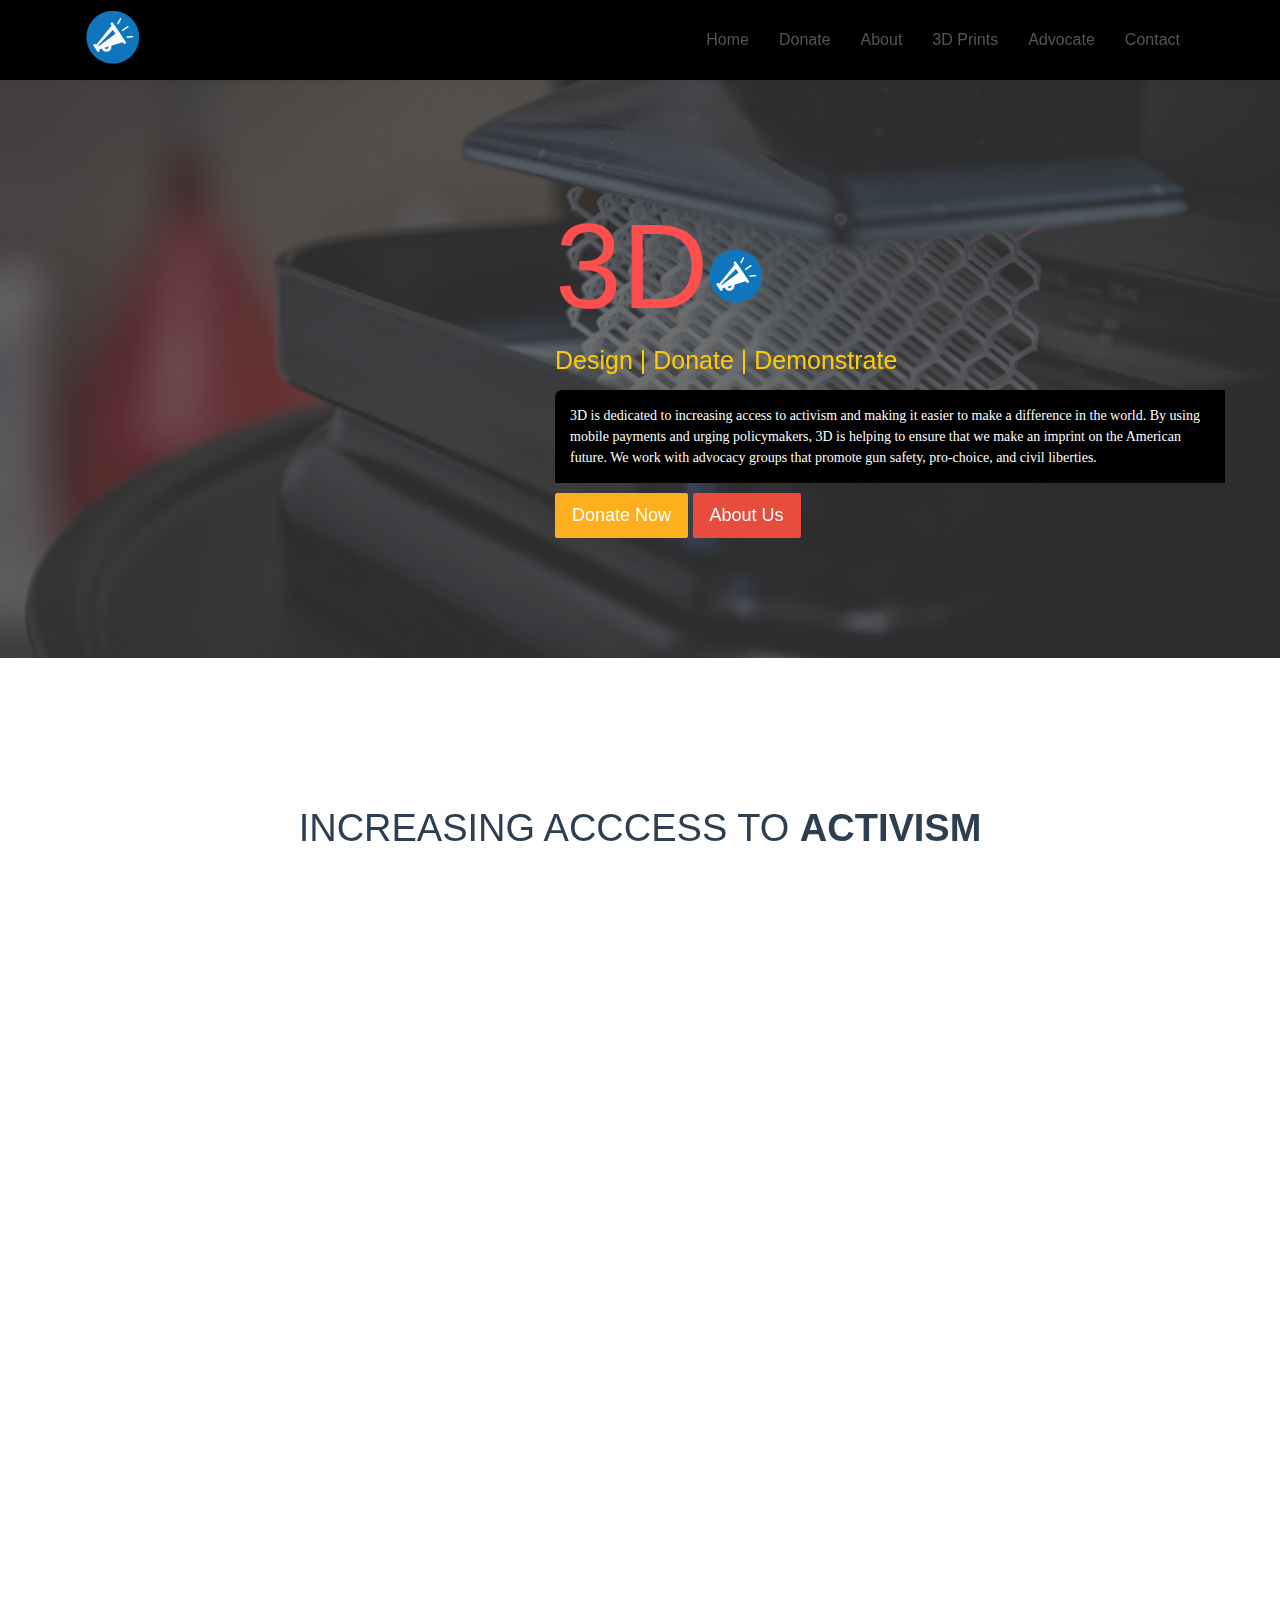
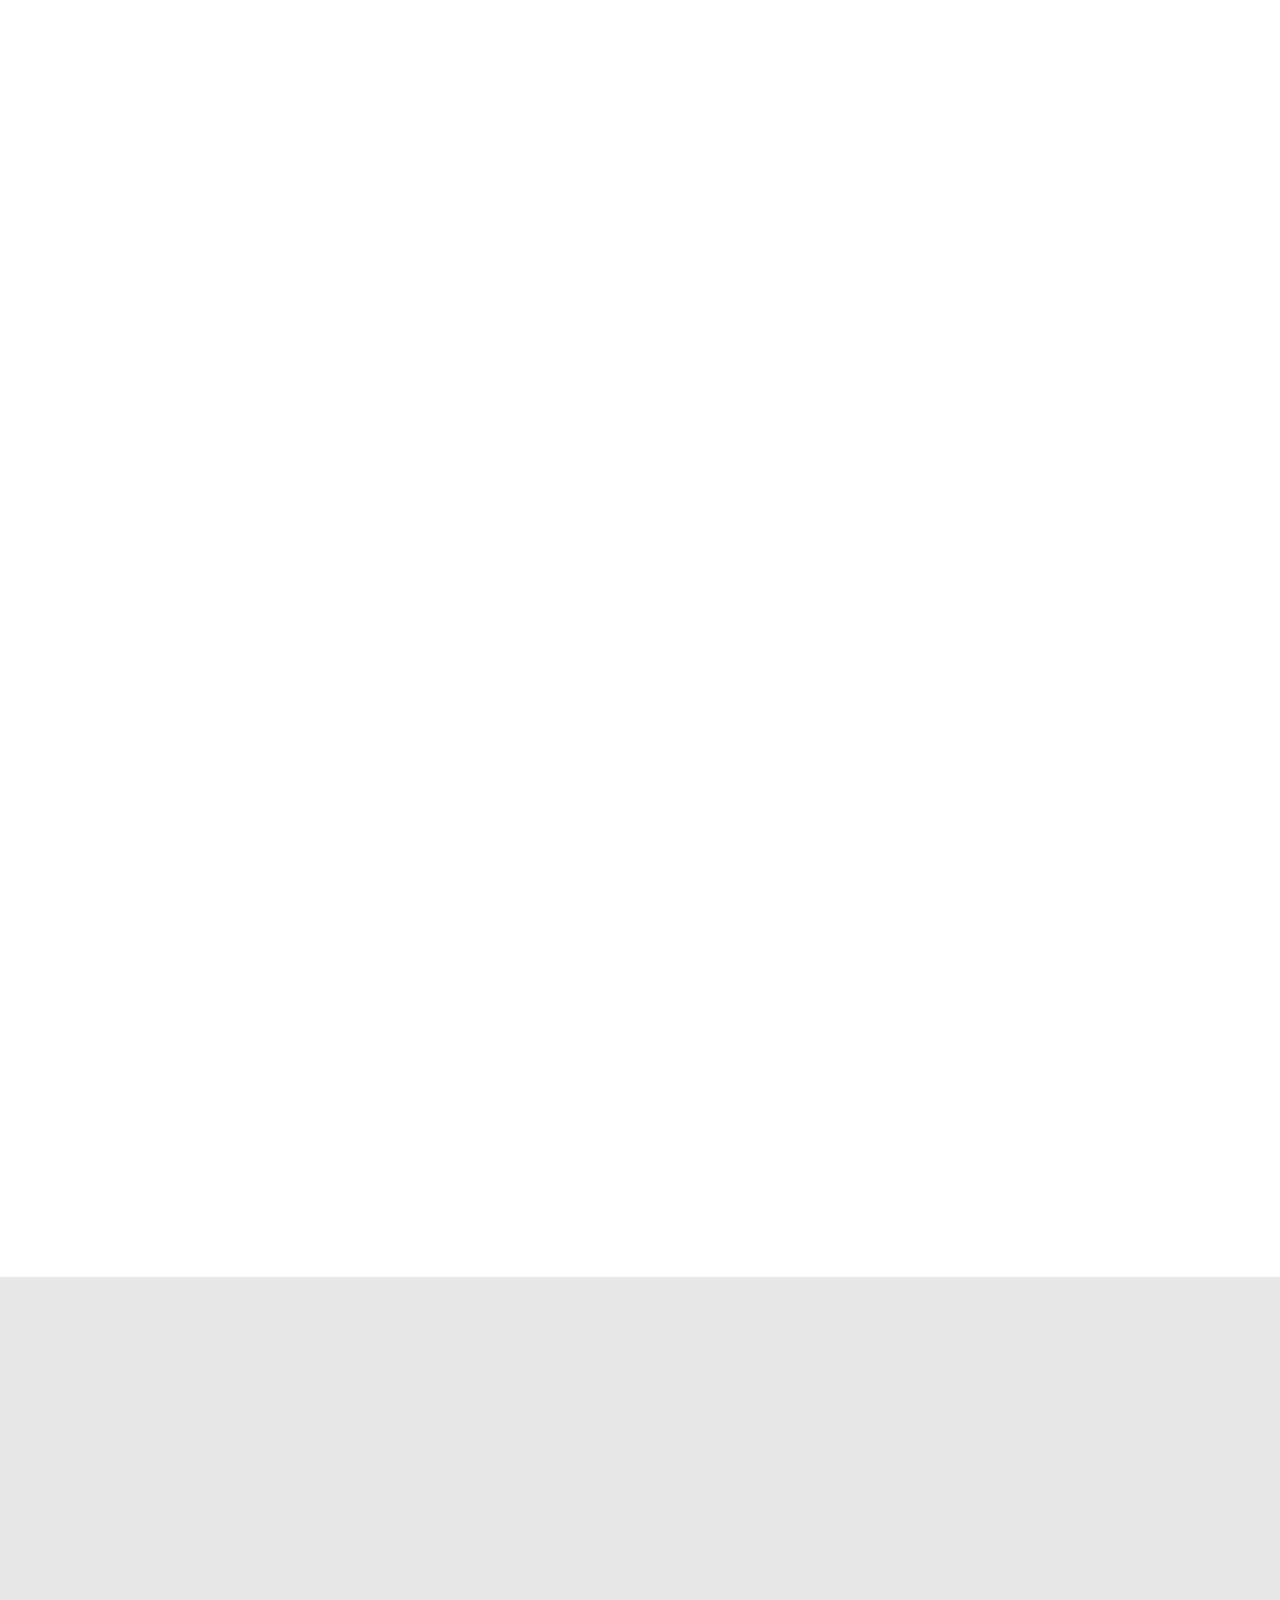
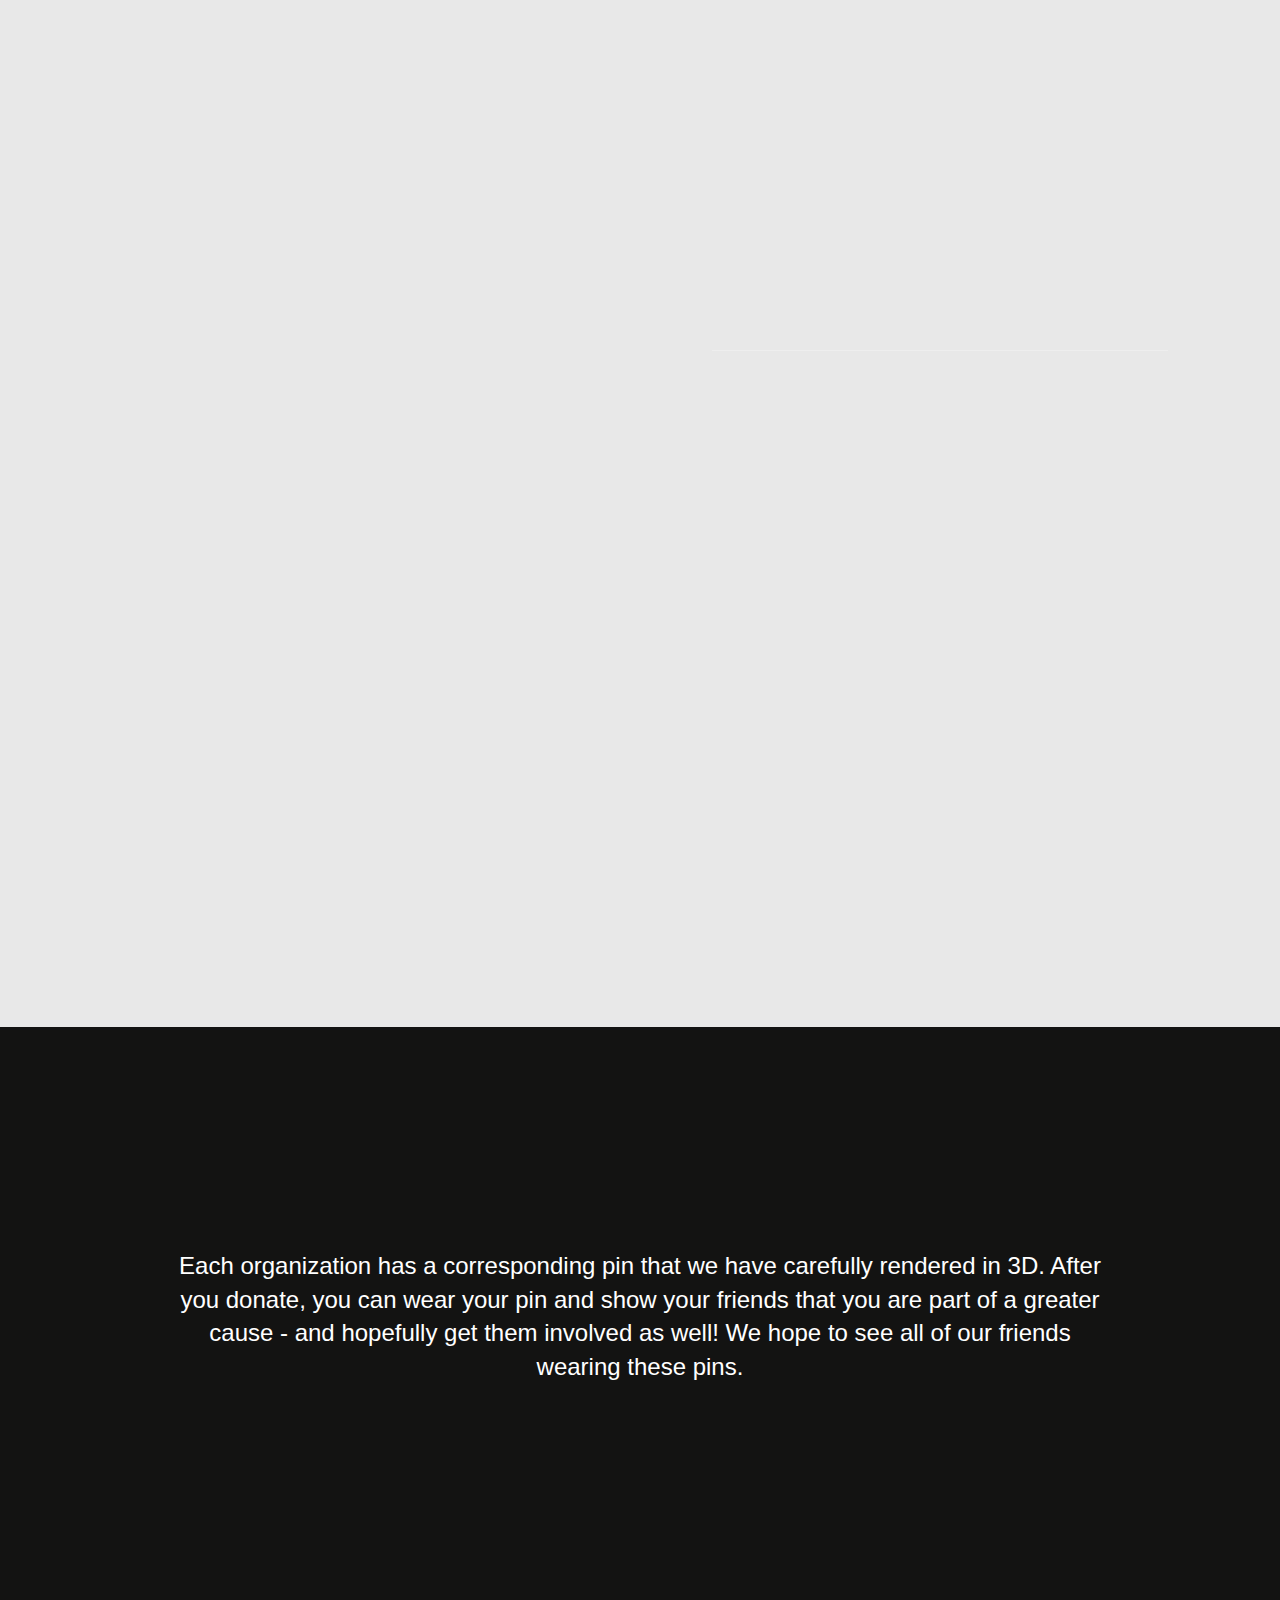
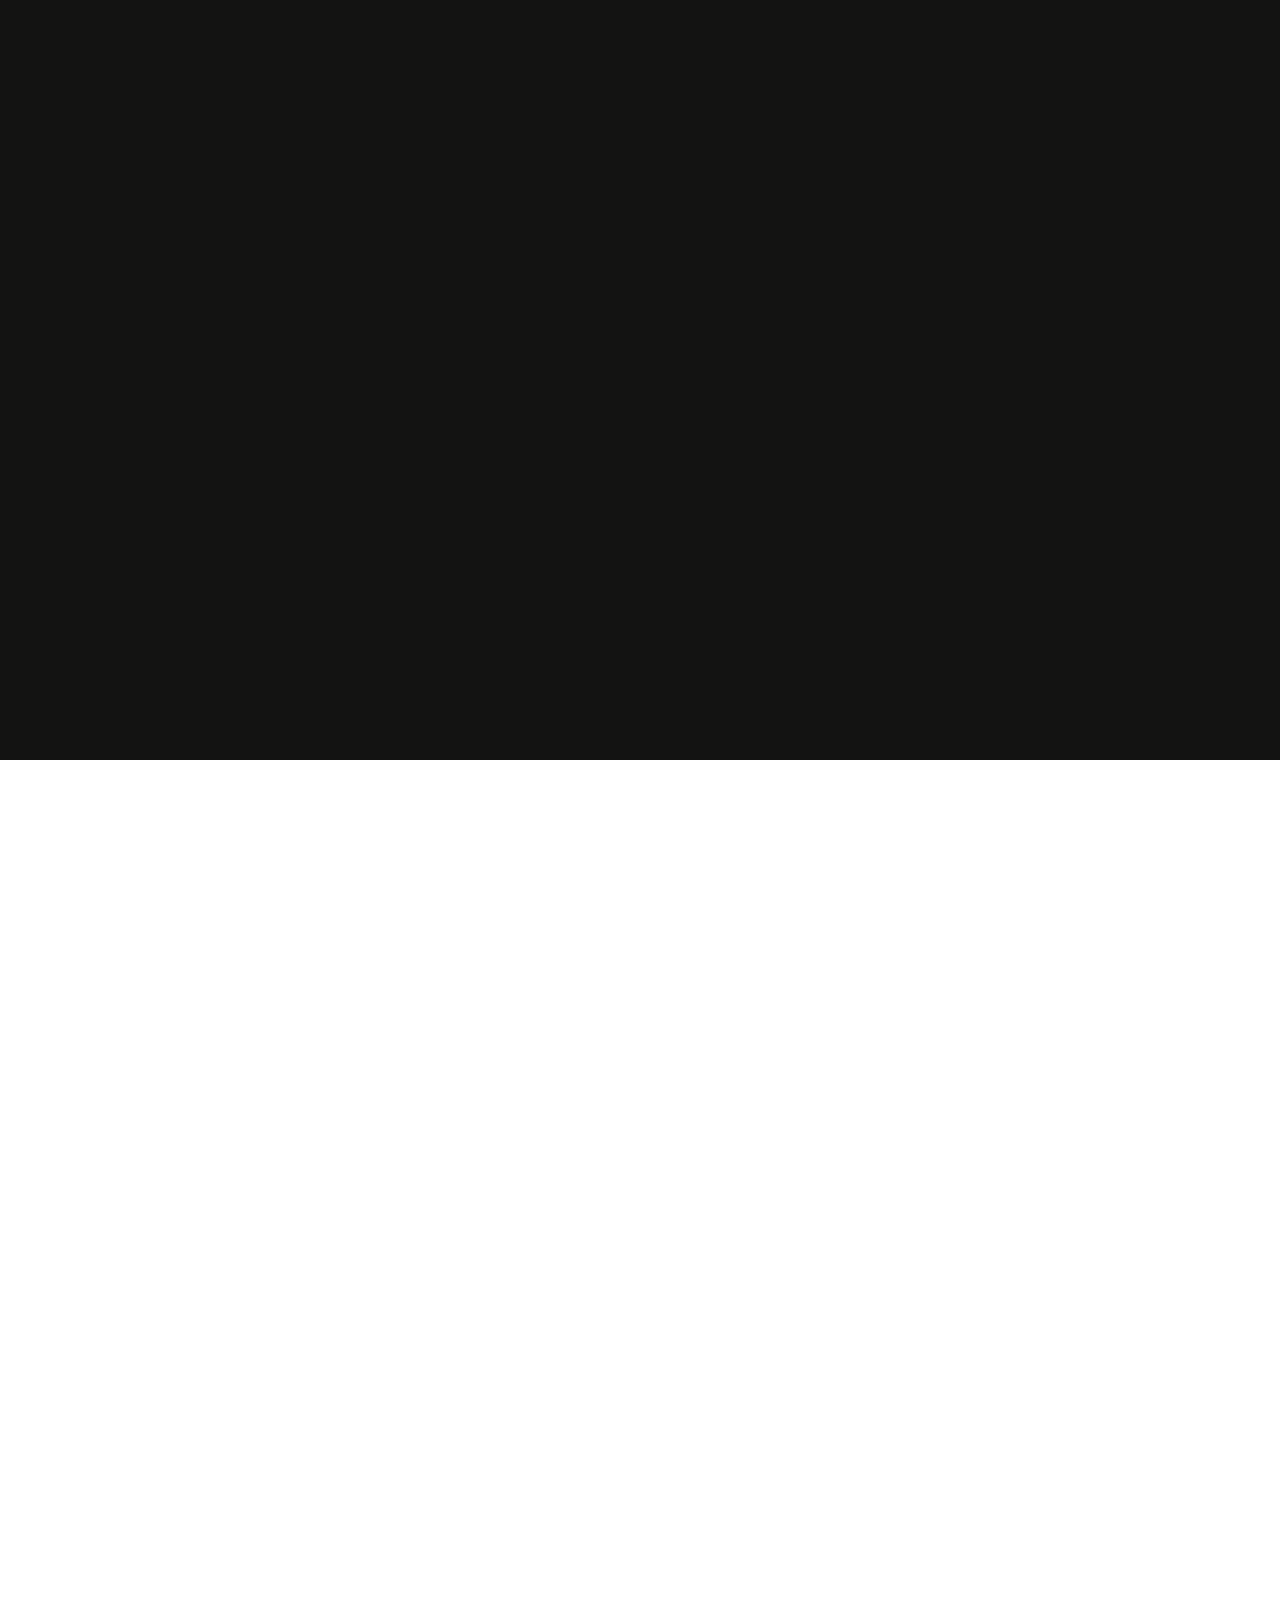
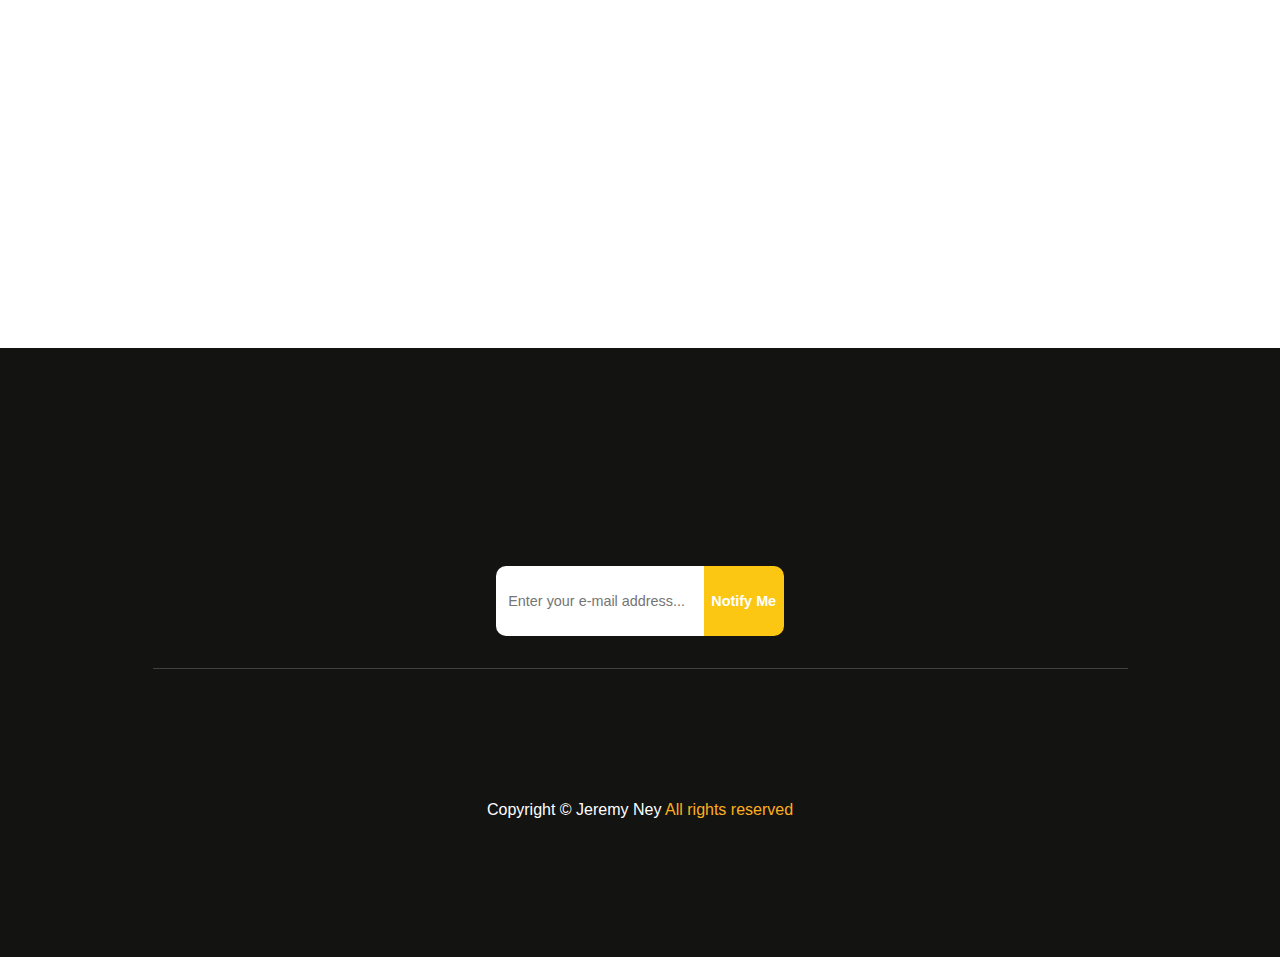
==== index.html @ 0c784982 "changed all p to h4" ====
<!DOCTYPE html>

<html>
    <head>
        <title>3D</title>
        <meta charset="UTF-8">
        <meta name="viewport" content="width=device-width, initial-scale=1.0, maximum-scale=1">
         <!-- CSS Files comes here -->
        <link rel="stylesheet" href="css/bootstrap.css" media="screen">
         <link href="css/font-awesome.min.css" rel="stylesheet">
         <link href="css/owl.carousel.css" rel="stylesheet" media="screen">
         
    <link href="css/owl.theme.css" rel="stylesheet" media="screen">
    <link href="css/prettyPhoto.css" rel="stylesheet">
        <link rel="stylesheet" href="css/style.css" media="screen">
                


         
    </head>
    <body class="blue">
        <div class="preloader">            
        </div>
        <!--Background -->
	<!-- image is set in the CSS as a background image -->
	<div class="backgroundcover" width="100%"></div>
	<!-- End  Background -->
	
	<!-- Start Header -->
	<header class="header" id="home" class="navbar navbar-inverse navbar-fixed-top" role="banner">
	  <div class="container">
	    <div class="navbar-header">
	      <button class="navbar-toggle" type="button" data-toggle="collapse" data-target=".bs-navbar-collapse">
	        <span class="sr-only">Toggle navigation</span>
	        <span class="icon-bar"></span>
	        <span class="icon-bar"></span>
	        <span class="icon-bar"></span>
	      </button>
	      <!-- Your Logo -->
              <a href="#main" class="navbar-brand"><img src="image/logo1.png" alt="SAVO"/></a>
	    </div>
	    <!-- Start Navigation -->
	    <nav class="collapse navbar-collapse bs-navbar-collapse navbar-right" role="navigation">
	      <ul class="nav navbar-nav menu">
	        <li>
	          <a href="#main">Home</a>
	        </li>
	        <li>
	          <a href="#features">Donate</a>
	        </li>
	        <li>
	          <a href="#product">About</a>
	        </li>
	        <li>
	          <a href="#gallery">3D Prints</a>
	        </li>
	        <li>
	          <a href="#impFeature">Advocate</a>
	        </li>
	        
	<!----------------------------------slider------------------------------------------
	        <li>
	          <a href="#slider">Slider</a>
	        </li>
	   !----------------------------------slider------------------------------------------>
	        <li>
	          <a href="#footer">Contact</a>
	        </li>
	      </ul>
	      <ul class="nav navbar-nav navbar-right header-button">
	      </ul>
	    </nav>
	  </div>
	</header>
	<!-- End Header -->
	
	<!-- Start main Section	-->
	<section id="main"  class="section main">
		<div class="container">
			<div class="row">
				<div class="col-md-5"></div>
				<div class="col-md-7">
					<div class="lp-element">
						<h1 data-scroll-reveal="wait 0.25s, then enter top and move 40px over 1s">3D<img src="image/logo1.png"></h1>
						<h2 data-scroll-reveal="wait 0.25s, then enter top and move 40px over 1s">Design | Donate | Demonstrate</h2>
                                                <div class="blackdiv"  data-scroll-reveal="wait 0.35s, then enter left and move 40px over 1s"><p class="mainp">3D is dedicated to increasing access to activism and making it easier to make a difference in the world. By using mobile payments and urging policymakers, 3D is helping to ensure that we make an imprint on the American future. We work with advocacy groups that promote gun safety, pro-choice, and civil liberties.</p></div>
						<p  data-scroll-reveal="wait 0.35s, then enter left and move 40px over 1s"><a href="#features"class="btn btn-primary btn-lg" role="button" data-scroll-reveal="wait 0.25s, then enter top and move 40px over 1s">Donate Now</a> <a href="#product" class="btn btn-danger btn-lg" role="button" data-scroll-reveal="wait 0.25s, then enter left and move 40px over 1s">About Us</a></p>
					</div>
				</div>
			</div>
		</div>
	</section>
	<!--End Main -->
	
       <!-- Start Features-->
	<section id="features" class="section features">
		<div class="container">
			<div class="row">
				<div class="col-md-12 text-center">
					<!-- Title -->
					<div class="padd30">
						<h1 data-scroll-reveal="wait 0.25s, then enter top and move 40px over 1s">Increasing Acccess to <strong>Activism</strong></h1>
						
						<h4 class="lead" data-scroll-reveal="wait 0.35s, then enter left and move 40px over 1s"> Making a difference has never been easier - simply text your donation to @3D-prints in the <a href="https://itunes.apple.com/us/app/venmo/id351727428?mt=8">Venmo App</a>.<Br></br><br>In turn, you will receive a 3D printed pin and we send a hand-written letter to Congress for every 10th donation. All proceeds from the sale of our 3D printed pins go to support organizations aimed at safeguarding individual liberties in the U.S.</br><br> <font size="2" >Make sure to include the organization you are supporting and your mailing address in the comment section of your payment so we can send you the 3D print.</font></br></h4>	

					</div>
				</div>
				<div class="lead">
					<div class="block-icon text-center">
                                            <span><i class="fa fa-venus" data-scroll-reveal="wait 0.25s, then enter left and move 40px over 1s"></i></span>
						<h3 data-scroll-reveal="wait 0.25s, then enter left and move 40px over 1s"><a href="https://www.emilyslist.org/">Emily's List</a></h3>
						<p data-scroll-reveal="wait 0.25s, then enter left and move 40px over 1s"><a href="https://www.emilyslist.org/">Emily's List</a> ignites change by getting pro-choice Democratic women elected to office. Donate to receive the <strong>Rose Pin.</strong></p>

                       <!--added picture -->
<div>
                                            <a href="image/2.png" title="$30">
				<img src="image/2.png" class="picture" data-scroll-reveal="wait 0.25s, then enter left and move 40px over 1s"/>
					</a>
					<br></br>
</div>
					<!--new added picture area above -->

						<a href="https://venmo.com/?txn=pay&audience=friends"<button type="button" class="btn btn-primary btn-md btn-rocket btn-rocket-default" data-scroll-reveal="wait 0.25s, then enter left and move 40px over 1s">Donate $30</button></a>
					</div>
				</div>
				<div class="lead">
					<div class="block-icon text-center">
						<span><i class="fa fa-crosshairs" data-scroll-reveal="wait 0.25s, then enter left and move 40px over 1s"></i></span>
						<h3 data-scroll-reveal="wait 0.25s, then enter left and move 40px over 1s">EveryTown for Gun Safety</h3>
						<p data-scroll-reveal="wait 0.25s, then enter left and move 40px over 1s"><a href="http://everytown.org/">Everytown</a> is a movement of Americans working together to end gun violence and build safer communities. Donate to receive the <strong>Diamond Pin.</strong></p>

                       <!--added picture -->
<div>
                                            <a href="image/3.png" title="$30">
				<img src="image/3.png" class="picture" data-scroll-reveal="wait 0.25s, then enter left and move 40px over 1s"/>
					</a>
					<br></br>
</div>
					<!--new added picture area above -->

						<a href="https://venmo.com/?txn=pay&audience=friends"<button type="button" class="btn btn-primary btn-md btn-rocket btn-rocket-default" data-scroll-reveal="wait 0.25s, then enter left and move 40px over 1s">Donate $30</button></a>
					</div>
				</div>

				<div class="lead">
					<div class="block-icon text-center">
						<span><i class="fa fa-gavel" data-scroll-reveal="wait 0.25s, then enter left and move 40px over 1s"></i></span>
						<h3 data-scroll-reveal="wait 0.25s, then enter left and move 40px over 1s">American Civil Liberties Union</h3>
						<p data-scroll-reveal="wait 0.25s, then enter left and move 40px over 1s"><a href="https://www.aclu.org/">The ACLU</a> defends and preserves the individual rights and liberties guaranteed to every person in this country by the Constitution and laws of the United States. Donate to receive the <strong>Owl Pin.</strong></p>

						                       <!--added picture -->
<div>
                                            <a href="image/4.png" title="$30">
				<img src="image/4.png" class="picture" data-scroll-reveal="wait 0.25s, then enter left and move 40px over 1s"/>
					</a>
					<br></br>
</div>
					<!--new added picture area above -->


						<a href="https://venmo.com/?txn=pay&audience=friends"<button type="button" class="btn btn-primary btn-md btn-rocket btn-rocket-default" data-scroll-reveal="wait 0.25s, then enter left and move 40px over 1s">Donate $30</button></a>
					</div>
				</div>
			</div>
		</div>
	</section>
	
	<!--End Features -->
        
        
        <!-- Start Product Block -->
	<section id="product" class="section product">
		<div class="container">
			<div class="row">
				<div class="col-md-12 sol-sm-12">
					<div class="text-center">
						<h1 data-scroll-reveal="wait 0.25s, then enter right and move 40px over 1s">Don't Agonize - <strong>Organize!</strong></h1>
						<h2 class="lead" data-scroll-reveal="wait 0.25s, then enter right and move 40px over 1s">3D gets its inspiration from LiveStrong bracelets, from the social network nature of Venmo, and from activists around the country.</h2>
					</div>
				</div>
                            <div class="gap"></div>
				<div class="col-md-6 col-sm-12"><img class="img-responsive" src="image/htc.png" alt="" data-scroll-reveal="wait 0.25s, then enter right and move 40px over 1s"/></div>
				<div class="col-md-6 col-sm-12">
					<div class="lead"> 
						<h2 data-scroll-reveal="wait 0.25s, then enter right and move 40px over 1s">How it works</h2>
						<p data-scroll-reveal="wait 0.25s, then enter right and move 40px over 1s"> <strong>DESIGN</strong> Using a Monoprice Select 3D Printer, we custom build all of the pins for our advocates to wear. The images that we develop are all reclaimed prints from some of the most popular buttons worn in America in the 1960s.</p>
						<hr />
						<p data-scroll-reveal="wait 0.25s, then enter right and move 40px over 1s"><strong>DONATE</strong> We have created a unique Venmo account that makes donating easier than ever before. Simply text $30 to @3D-prints and indicate your address and the organization of your choice. We will then proceed to build your pin and mail it to your house. </p>
						<p data-scroll-reveal="wait 0.25s, then enter right and move 40px over 1s"><strong>DEMONSTRATE</strong> We hope that our friends will wear the pins that we ship them in order to increase awareness about our causes and to attract others to join the fight. In addition, after every 10 donations, we send a hand-written letter to the NY Congress Representative.</p>
						<a href="https://venmo.com/"<button class="btn btn-md btn-primary" data-scroll-reveal="wait 0.25s, then enter right and move 40px over 1s">Get Venmo</button></a>
						<a href="https://en.wikipedia.org/wiki/3D_printing"<button class="btn btn-md btn-default" data-scroll-reveal="wait 0.25s, then enter right and move 40px over 1s">3D Printing</button></a>
					</div>
				</div>
			</div>
		</div>
	</section>
	
	<!--End Image Blcok -->
        <!-- Start Gallery Block
	================================================== -->
	<section id="gallery" class="section gallery">
		<div class="container">
			<div class="row">
				<div class="col-md-12 sol-sm-12">
					<div class="text-center">
						<h1 data-scroll-reveal="wait 0.25s, then enter left and move 40px over 1s"><strong>Our Work</strong></h1>
                                                <p class="lead">Each organization has a corresponding pin that we have carefully rendered in 3D. After you donate, you can wear your pin and show your friends that you are part of a greater cause - and hopefully get them involved as well! We hope to see all of our friends wearing these pins.</p>
				</div>
                            <div class="gap"></div>
				<div class="col-md-3 col-sm-4 col-xs-6">
					<a href="image/1.png" title="Monoprice 3D Printer" data-scroll-reveal="wait 0.25s, then enter left and move 40px over 1s">
						<img src="image/1.png" alt="Turtle" class="img-rounded image-responsive"/>
					</a>
				</div>
				<div class="col-md-3 col-sm-4 col-xs-6">
					<a href="image/2.png" title="Owl Rendering">
						<img src="image/2.png" alt="Turtle" class="img-rounded image-responsive" data-scroll-reveal="wait 0.25s, then enter left and move 40px over 1s"/>
					</a>
				</div>
				<div class="col-md-3 col-sm-4 col-xs-6">
					<a href="image/3.png" title="Dove Rendering">
						<img src="image/3.png" alt="Turtle" class="img-rounded image-responsive" data-scroll-reveal="wait 0.25s, then enter left and move 40px over 1s" />
					</a>
				</div>
				<div class="col-md-3 col-sm-4 col-xs-6">
					<a href="image/4.png" title="Guitar Rendering">
						<img src="image/4.png" alt="Turtle" class="img-rounded image-responsive" data-scroll-reveal="wait 0.25s, then enter left and move 40px over 1s">
					</a>
				</div>
				<div class="col-md-3 col-sm-4 col-xs-6">
					<a href="image/5.png" title="Venmo">
						<img src="image/5.png" alt="Turtle" class="img-rounded image-responsive" data-scroll-reveal="wait 0.25s, then enter left and move 40px over 1s"/>
					</a>
				</div>
				<div class="col-md-3 col-sm-4 col-xs-6">
					<a href="image/6.png" title="ACLU">
						<img src="image/6.png" alt="Turtle" class="img-rounded image-responsive" data-scroll-reveal="wait 0.25s, then enter left and move 40px over 1s"/>
					</a>
				</div>
				<div class="col-md-3 col-sm-4 col-xs-6">
					<a href="image/7.png" title="Emily's List">
						<img src="image/7.png" alt="Turtle" class="img-rounded image-responsive" data-scroll-reveal="wait 0.25s, then enter left and move 40px over 1s"/>
					</a>
				</div>
				<div class="col-md-3 col-sm-4 col-xs-6">
					<a href="image/8.png" title="EveryTown">
						<img src="image/8.png" alt="Turtle" class="img-rounded image-responsive" data-scroll-reveal="wait 0.25s, then enter left and move 40px over 1s"/>
					</a>
				</div>
				
			</div>
		</div>
	</section>
	
	<!--End Gallery Blcok -->
        
        <!-- Start Text Block
	================================================== -->
	<section id="impFeature" class="impFeature section">
		<div class="container">
			<div class="row">
				<div class="col-md-12 sol-sm-12">
					<div class="text-center">
						<h1 data-scroll-reveal="wait 0.25s, then enter left and move 40px over 1s">Rally your Congress Person</h1>
						<h2 class="lead" data-scroll-reveal="wait 0.25s, then enter top and move 40px over 1s">For every 10 pins that we ship, 3D sends a hand-written letter to New York members of Congress.</h2>
					</div>
				</div>
                            <div class="gap"></div>
				<div class="col-md-12 col-sm-12">
					<img  src="image/all-iphone-screens.jpg" width="100%" alt="" data-scroll-reveal="wait 0.25s, then enter down and move 40px over 1s"/>
				</div>	
				
			</div>
		</div>
	</section>
	
	<!--End ImpFeature -->
	
	
	<!----------------------------------slider------------------------------------------
<section class="slider" id="slider">
        <div class="container">
           
            
            <div class="row" id="gallery_carousel">
                <div class="col-sm-12 col-md-12 col-lg-12" >
                    <div id="owl-gallery" class="owl-carousel">
                        <div class="item"><a href="image/gallery1.jpg" data-lightbox-gallery="gallery1" data-lightbox-hidpi="image/gallery1@2x.jpg"><img src="image/gallery1.jpg" class="img-responsive img-rounded" alt="img"></a></div>
                        <div class="item"><a href="image/gallery2.jpg" data-lightbox-gallery="gallery1" data-lightbox-hidpi="image/gallery2@2x.jpg"><img src="image/gallery2.jpg" class="img-responsive img-rounded" alt="img"></a></div>
                        <div class="item"><a href="image/gallery3.jpg" data-lightbox-gallery="gallery1" data-lightbox-hidpi="image/gallery3@2x.jpg"><img src="image/gallery3.jpg" class="img-responsive img-rounded" alt="img"></a></div>
                        <div class="item"><a href="image/gallery4.jpg" data-lightbox-gallery="gallery1" data-lightbox-hidpi="image/gallery4@2x.jpg"><img src="image/gallery4.jpg" class="img-responsive img-rounded" alt="img"></a></div>
                        <div class="item"><a href="image/gallery5.jpg" data-lightbox-gallery="gallery1" data-lightbox-hidpi="image/gallery5@2x.jpg"><img src="image/gallery5.jpg" class="img-responsive img-rounded" alt="img"></a></div>
                        <div class="item"><a href="image/gallery6.jpg" data-lightbox-gallery="gallery1" data-lightbox-hidpi="image/gallery6@2x.jpg"><img src="image/gallery6.jpg" class="img-responsive img-rounded" alt="img"></a></div>
                        <div class="item"><a href="image/gallery7.jpg" data-lightbox-gallery="gallery1" data-lightbox-hidpi="image/gallery7@2x.jpg"><img src="image/gallery7.jpg" class="img-responsive img-rounded" alt="img"></a></div>
                        <div class="item"><a href="image/gallery8.jpg" data-lightbox-gallery="gallery1" data-lightbox-hidpi="images/gallery8@2x.jpg"><img src="image/gallery8.jpg" class="img-responsive img-rounded" alt="img"></a></div>
                        <div class="item"><a href="image/gallery9.jpg" data-lightbox-gallery="gallery1" data-lightbox-hidpi="image/gallery9@2x.jpg"><img src="image/gallery9.jpg" class="img-responsive img-rounded" alt="img"></a></div>
                        <div class="item"><a href="image/gallery10.jpg" data-lightbox-gallery="gallery1" data-lightbox-hidpi="image/gallery10@2x.jpg"><img src="image/gallery10.jpg" class="img-responsive img-rounded" alt="img"></a></div>
                    </div>
                </div>
            </div>
            
        </div>
    </section>

ADD CARROT BACK TO SLIDER ABOVE AND DELETE SLIDER BELOW TO ADD SLIDER BACK INTO DOCUMENT

------------------------------------slider------------------------------------------>





        <section class="footer" id="footer">
        <div class="container">
            <div class="row" id="newsletter">
                <div class="col-sm-6 col-sm-offset-3 col-md-6 col-md-offset-3 col-lg-6 col-lg-offset-3" >
                    
                    <h2 data-scroll-reveal="wait 0.45s, then enter left and move 80px over 1s">Subscribe to Updates</h2>
                    <p data-scroll-reveal="wait 0.45s, then enter right and move 80px over 1s">Learn more about our work and our mission!
                    </p>
                    
                    <div id="newsletter_form">
                        <form action="notify.php" method="post" class="subscribe-form" id="subscribe-form">
                            <input type="email" name="email" class="subscribe-input" placeholder="Enter your e-mail address..."  required>
                                <button type="submit" class="subscribe-submit orange">Notify Me</button>
                        </form>
                    </div>
                    <div id="preview"></div>
                    
                </div>
            </div>
           
           <div class="row">
               <div class="col-sm-10 col-sm-offset-1 col-md-10 col-md-offset-1 col-lg-10 col-lg-offset-1" id="share">
                   
                   <div id="social_icons">
                       <ul>
                          <li><a href="https://www.facebook.com/jeremy.ney" data-scroll-reveal="wait 0.45s, then enter left and move 80px over 1s"><i class="fa fa-facebook"></i></a></li>
			 <li><a href="https://twitter.com/jeremyney" data-scroll-reveal="wait 0.45s, then enter right and move 80px over 1s"><i class="fa fa-twitter"></i></a></li>
			 <li><a href="https://www.linkedin.com/in/jeremy-ney-0b46762b?trk=hp-identity-photo" data-scroll-reveal="wait 0.45s, then enter bottom and move 80px over 1s"><i class="fa fa-linkedin"></i></a></li>
			 <li><a href="https://www.youtube.com/channel/UCvJ0kP2LwtwEz37bJ2JV4Mg" data-scroll-reveal="wait 0.45s, then enter top and move 80px over 1s"><i class="fa fa-youtube"></i></a></li>
                       </ul>
                   </div>
                   
                   <p>Copyright &copy; Jeremy Ney <a href="mailto:jeremybney@gmail.com">All rights reserved</a></p>
     
               </div>
           </div>
           
        </div>
    </section>
         <!----------------------------------/Footer----------------------------------->
        
        
        
        
    <script src="library/jquery-2.0.3.min.js"></script>
    <script src="library/jquery.easing.min.js"></script>
    <script src="library/owl.carousel.min.js"></script>
     <script src="library/scrollreveal.js"></script>
     <script src="library/jquery.prettyPhoto.js"></script>
      <script src="library/jquery.scrollto.min.js"></script>
     <script src="library/waypoints.min.js"></script>
     <script src="js/notify.js"></script>
     <script src="js/function.js"></script>
        
    </body>
</html>
---- css/prettyPhoto.css ----
div.pp_default .pp_top,div.pp_default .pp_top .pp_middle,div.pp_default .pp_top .pp_left,div.pp_default .pp_top .pp_right,div.pp_default .pp_bottom,div.pp_default .pp_bottom .pp_left,div.pp_default .pp_bottom .pp_middle,div.pp_default .pp_bottom .pp_right{height:13px}
div.pp_default .pp_top .pp_left{background:url(../images/prettyPhoto/default/sprite.png) -78px -93px no-repeat}
div.pp_default .pp_top .pp_middle{background:url(../images/prettyPhoto/default/sprite_x.png) top left repeat-x}
div.pp_default .pp_top .pp_right{background:url(../images/prettyPhoto/default/sprite.png) -112px -93px no-repeat}
div.pp_default .pp_content .ppt{color:#f8f8f8}
div.pp_default .pp_content_container .pp_left{background:url(../images/prettyPhoto/default/sprite_y.png) -7px 0 repeat-y;padding-left:13px}
div.pp_default .pp_content_container .pp_right{background:url(../images/prettyPhoto/default/sprite_y.png) top right repeat-y;padding-right:13px}
div.pp_default .pp_next:hover{background:url(../images/prettyPhoto/default/sprite_next.png) center right no-repeat;cursor:pointer}
div.pp_default .pp_previous:hover{background:url(../images/prettyPhoto/default/sprite_prev.png) center left no-repeat;cursor:pointer}
div.pp_default .pp_expand{background:url(../images/prettyPhoto/default/sprite.png) 0 -29px no-repeat;cursor:pointer;width:28px;height:28px}
div.pp_default .pp_expand:hover{background:url(../images/prettyPhoto/default/sprite.png) 0 -56px no-repeat;cursor:pointer}
div.pp_default .pp_contract{background:url(../images/prettyPhoto/default/sprite.png) 0 -84px no-repeat;cursor:pointer;width:28px;height:28px}
div.pp_default .pp_contract:hover{background:url(../images/prettyPhoto/default/sprite.png) 0 -113px no-repeat;cursor:pointer}
div.pp_default .pp_close{width:30px;height:30px;background:url(../images/prettyPhoto/default/sprite.png) 2px 1px no-repeat;cursor:pointer}
div.pp_default .pp_gallery ul li a{background:url(../images/prettyPhoto/default/default_thumb.png) center center #f8f8f8;border:1px solid #aaa}
div.pp_default .pp_social{margin-top:7px}
div.pp_default .pp_gallery a.pp_arrow_previous,div.pp_default .pp_gallery a.pp_arrow_next{position:static;left:auto}
div.pp_default .pp_nav .pp_play,div.pp_default .pp_nav .pp_pause{background:url(../images/prettyPhoto/default/sprite.png) -51px 1px no-repeat;height:30px;width:30px}
div.pp_default .pp_nav .pp_pause{background-position:-51px -29px}
div.pp_default a.pp_arrow_previous,div.pp_default a.pp_arrow_next{background:url(../images/prettyPhoto/default/sprite.png) -31px -3px no-repeat;height:20px;width:20px;margin:4px 0 0}
div.pp_default a.pp_arrow_next{left:52px;background-position:-82px -3px}
div.pp_default .pp_content_container .pp_details{margin-top:5px}
div.pp_default .pp_nav{clear:none;height:30px;width:110px;position:relative}
div.pp_default .pp_nav .currentTextHolder{font-family:Georgia;font-style:italic;color:#999;font-size:11px;left:75px;line-height:25px;position:absolute;top:2px;margin:0;padding:0 0 0 10px}
div.pp_default .pp_close:hover,div.pp_default .pp_nav .pp_play:hover,div.pp_default .pp_nav .pp_pause:hover,div.pp_default .pp_arrow_next:hover,div.pp_default .pp_arrow_previous:hover{opacity:0.7}
div.pp_default .pp_description{font-size:11px;font-weight:700;line-height:14px;margin:5px 50px 5px 0}
div.pp_default .pp_bottom .pp_left{background:url(../images/prettyPhoto/default/sprite.png) -78px -127px no-repeat}
div.pp_default .pp_bottom .pp_middle{background:url(../images/prettyPhoto/default/sprite_x.png) bottom left repeat-x}
div.pp_default .pp_bottom .pp_right{background:url(../images/prettyPhoto/default/sprite.png) -112px -127px no-repeat}
div.pp_default .pp_loaderIcon{background:url(../images/prettyPhoto/default/loader.gif) center center no-repeat}
div.light_rounded .pp_top .pp_left{background:url(../images/prettyPhoto/light_rounded/sprite.png) -88px -53px no-repeat}
div.light_rounded .pp_top .pp_right{background:url(../images/prettyPhoto/light_rounded/sprite.png) -110px -53px no-repeat}
div.light_rounded .pp_next:hover{background:url(../images/prettyPhoto/light_rounded/btnNext.png) center right no-repeat;cursor:pointer}
div.light_rounded .pp_previous:hover{background:url(../images/prettyPhoto/light_rounded/btnPrevious.png) center left no-repeat;cursor:pointer}
div.light_rounded .pp_expand{background:url(../images/prettyPhoto/light_rounded/sprite.png) -31px -26px no-repeat;cursor:pointer}
div.light_rounded .pp_expand:hover{background:url(../images/prettyPhoto/light_rounded/sprite.png) -31px -47px no-repeat;cursor:pointer}
div.light_rounded .pp_contract{background:url(../images/prettyPhoto/light_rounded/sprite.png) 0 -26px no-repeat;cursor:pointer}
div.light_rounded .pp_contract:hover{background:url(../images/prettyPhoto/light_rounded/sprite.png) 0 -47px no-repeat;cursor:pointer}
div.light_rounded .pp_close{width:75px;height:22px;background:url(../images/prettyPhoto/light_rounded/sprite.png) -1px -1px no-repeat;cursor:pointer}
div.light_rounded .pp_nav .pp_play{background:url(../images/prettyPhoto/light_rounded/sprite.png) -1px -100px no-repeat;height:15px;width:14px}
div.light_rounded .pp_nav .pp_pause{background:url(../images/prettyPhoto/light_rounded/sprite.png) -24px -100px no-repeat;height:15px;width:14px}
div.light_rounded .pp_arrow_previous{background:url(../images/prettyPhoto/light_rounded/sprite.png) 0 -71px no-repeat}
div.light_rounded .pp_arrow_next{background:url(../images/prettyPhoto/light_rounded/sprite.png) -22px -71px no-repeat}
div.light_rounded .pp_bottom .pp_left{background:url(../images/prettyPhoto/light_rounded/sprite.png) -88px -80px no-repeat}
div.light_rounded .pp_bottom .pp_right{background:url(../images/prettyPhoto/light_rounded/sprite.png) -110px -80px no-repeat}
div.dark_rounded .pp_top .pp_left{background:url(../images/prettyPhoto/dark_rounded/sprite.png) -88px -53px no-repeat}
div.dark_rounded .pp_top .pp_right{background:url(../images/prettyPhoto/dark_rounded/sprite.png) -110px -53px no-repeat}
div.dark_rounded .pp_content_container .pp_left{background:url(../images/prettyPhoto/dark_rounded/contentPattern.png) top left repeat-y}
div.dark_rounded .pp_content_container .pp_right{background:url(../images/prettyPhoto/dark_rounded/contentPattern.png) top right repeat-y}
div.dark_rounded .pp_next:hover{background:url(../images/prettyPhoto/dark_rounded/btnNext.png) center right no-repeat;cursor:pointer}
div.dark_rounded .pp_previous:hover{background:url(../images/prettyPhoto/dark_rounded/btnPrevious.png) center left no-repeat;cursor:pointer}
div.dark_rounded .pp_expand{background:url(../images/prettyPhoto/dark_rounded/sprite.png) -31px -26px no-repeat;cursor:pointer}
div.dark_rounded .pp_expand:hover{background:url(../images/prettyPhoto/dark_rounded/sprite.png) -31px -47px no-repeat;cursor:pointer}
div.dark_rounded .pp_contract{background:url(../images/prettyPhoto/dark_rounded/sprite.png) 0 -26px no-repeat;cursor:pointer}
div.dark_rounded .pp_contract:hover{background:url(../images/prettyPhoto/dark_rounded/sprite.png) 0 -47px no-repeat;cursor:pointer}
div.dark_rounded .pp_close{width:75px;height:22px;background:url(../images/prettyPhoto/dark_rounded/sprite.png) -1px -1px no-repeat;cursor:pointer}
div.dark_rounded .pp_description{margin-right:85px;color:#fff}
div.dark_rounded .pp_nav .pp_play{background:url(../images/prettyPhoto/dark_rounded/sprite.png) -1px -100px no-repeat;height:15px;width:14px}
div.dark_rounded .pp_nav .pp_pause{background:url(../images/prettyPhoto/dark_rounded/sprite.png) -24px -100px no-repeat;height:15px;width:14px}
div.dark_rounded .pp_arrow_previous{background:url(../images/prettyPhoto/dark_rounded/sprite.png) 0 -71px no-repeat}
div.dark_rounded .pp_arrow_next{background:url(../images/prettyPhoto/dark_rounded/sprite.png) -22px -71px no-repeat}
div.dark_rounded .pp_bottom .pp_left{background:url(../images/prettyPhoto/dark_rounded/sprite.png) -88px -80px no-repeat}
div.dark_rounded .pp_bottom .pp_right{background:url(../images/prettyPhoto/dark_rounded/sprite.png) -110px -80px no-repeat}
div.dark_rounded .pp_loaderIcon{background:url(../images/prettyPhoto/dark_rounded/loader.gif) center center no-repeat}
div.dark_square .pp_left,div.dark_square .pp_middle,div.dark_square .pp_right,div.dark_square .pp_content{background:#000}
div.dark_square .pp_description{color:#fff;margin:0 85px 0 0}
div.dark_square .pp_loaderIcon{background:url(../images/prettyPhoto/dark_square/loader.gif) center center no-repeat}
div.dark_square .pp_expand{background:url(../images/prettyPhoto/dark_square/sprite.png) -31px -26px no-repeat;cursor:pointer}
div.dark_square .pp_expand:hover{background:url(../images/prettyPhoto/dark_square/sprite.png) -31px -47px no-repeat;cursor:pointer}
div.dark_square .pp_contract{background:url(../images/prettyPhoto/dark_square/sprite.png) 0 -26px no-repeat;cursor:pointer}
div.dark_square .pp_contract:hover{background:url(../images/prettyPhoto/dark_square/sprite.png) 0 -47px no-repeat;cursor:pointer}
div.dark_square .pp_close{width:75px;height:22px;background:url(../images/prettyPhoto/dark_square/sprite.png) -1px -1px no-repeat;cursor:pointer}
div.dark_square .pp_nav{clear:none}
div.dark_square .pp_nav .pp_play{background:url(../images/prettyPhoto/dark_square/sprite.png) -1px -100px no-repeat;height:15px;width:14px}
div.dark_square .pp_nav .pp_pause{background:url(../images/prettyPhoto/dark_square/sprite.png) -24px -100px no-repeat;height:15px;width:14px}
div.dark_square .pp_arrow_previous{background:url(../images/prettyPhoto/dark_square/sprite.png) 0 -71px no-repeat}
div.dark_square .pp_arrow_next{background:url(../images/prettyPhoto/dark_square/sprite.png) -22px -71px no-repeat}
div.dark_square .pp_next:hover{background:url(../images/prettyPhoto/dark_square/btnNext.png) center right no-repeat;cursor:pointer}
div.dark_square .pp_previous:hover{background:url(../images/prettyPhoto/dark_square/btnPrevious.png) center left no-repeat;cursor:pointer}
div.light_square .pp_expand{background:url(../images/prettyPhoto/light_square/sprite.png) -31px -26px no-repeat;cursor:pointer}
div.light_square .pp_expand:hover{background:url(../images/prettyPhoto/light_square/sprite.png) -31px -47px no-repeat;cursor:pointer}
div.light_square .pp_contract{background:url(../images/prettyPhoto/light_square/sprite.png) 0 -26px no-repeat;cursor:pointer}
div.light_square .pp_contract:hover{background:url(../images/prettyPhoto/light_square/sprite.png) 0 -47px no-repeat;cursor:pointer}
div.light_square .pp_close{width:75px;height:22px;background:url(../images/prettyPhoto/light_square/sprite.png) -1px -1px no-repeat;cursor:pointer}
div.light_square .pp_nav .pp_play{background:url(../images/prettyPhoto/light_square/sprite.png) -1px -100px no-repeat;height:15px;width:14px}
div.light_square .pp_nav .pp_pause{background:url(../images/prettyPhoto/light_square/sprite.png) -24px -100px no-repeat;height:15px;width:14px}
div.light_square .pp_arrow_previous{background:url(../images/prettyPhoto/light_square/sprite.png) 0 -71px no-repeat}
div.light_square .pp_arrow_next{background:url(../images/prettyPhoto/light_square/sprite.png) -22px -71px no-repeat}
div.light_square .pp_next:hover{background:url(../images/prettyPhoto/light_square/btnNext.png) center right no-repeat;cursor:pointer}
div.light_square .pp_previous:hover{background:url(../images/prettyPhoto/light_square/btnPrevious.png) center left no-repeat;cursor:pointer}
div.facebook .pp_top .pp_left{background:url(../images/prettyPhoto/facebook/sprite.png) -88px -53px no-repeat}
div.facebook .pp_top .pp_middle{background:url(../images/prettyPhoto/facebook/contentPatternTop.png) top left repeat-x}
div.facebook .pp_top .pp_right{background:url(../images/prettyPhoto/facebook/sprite.png) -110px -53px no-repeat}
div.facebook .pp_content_container .pp_left{background:url(../images/prettyPhoto/facebook/contentPatternLeft.png) top left repeat-y}
div.facebook .pp_content_container .pp_right{background:url(../images/prettyPhoto/facebook/contentPatternRight.png) top right repeat-y}
div.facebook .pp_expand{background:url(../images/prettyPhoto/facebook/sprite.png) -31px -26px no-repeat;cursor:pointer}
div.facebook .pp_expand:hover{background:url(../images/prettyPhoto/facebook/sprite.png) -31px -47px no-repeat;cursor:pointer}
div.facebook .pp_contract{background:url(../images/prettyPhoto/facebook/sprite.png) 0 -26px no-repeat;cursor:pointer}
div.facebook .pp_contract:hover{background:url(../images/prettyPhoto/facebook/sprite.png) 0 -47px no-repeat;cursor:pointer}
div.facebook .pp_close{width:22px;height:22px;background:url(../images/prettyPhoto/facebook/sprite.png) -1px -1px no-repeat;cursor:pointer}
div.facebook .pp_description{margin:0 37px 0 0}
div.facebook .pp_loaderIcon{background:url(../images/prettyPhoto/facebook/loader.gif) center center no-repeat}
div.facebook .pp_arrow_previous{background:url(../images/prettyPhoto/facebook/sprite.png) 0 -71px no-repeat;height:22px;margin-top:0;width:22px}
div.facebook .pp_arrow_previous.disabled{background-position:0 -96px;cursor:default}
div.facebook .pp_arrow_next{background:url(../images/prettyPhoto/facebook/sprite.png) -32px -71px no-repeat;height:22px;margin-top:0;width:22px}
div.facebook .pp_arrow_next.disabled{background-position:-32px -96px;cursor:default}
div.facebook .pp_nav{margin-top:0}
div.facebook .pp_nav p{font-size:15px;padding:0 3px 0 4px}
div.facebook .pp_nav .pp_play{background:url(../images/prettyPhoto/facebook/sprite.png) -1px -123px no-repeat;height:22px;width:22px}
div.facebook .pp_nav .pp_pause{background:url(../images/prettyPhoto/facebook/sprite.png) -32px -123px no-repeat;height:22px;width:22px}
div.facebook .pp_next:hover{background:url(../images/prettyPhoto/facebook/btnNext.png) center right no-repeat;cursor:pointer}
div.facebook .pp_previous:hover{background:url(../images/prettyPhoto/facebook/btnPrevious.png) center left no-repeat;cursor:pointer}
div.facebook .pp_bottom .pp_left{background:url(../images/prettyPhoto/facebook/sprite.png) -88px -80px no-repeat}
div.facebook .pp_bottom .pp_middle{background:url(../images/prettyPhoto/facebook/contentPatternBottom.png) top left repeat-x}
div.facebook .pp_bottom .pp_right{background:url(../images/prettyPhoto/facebook/sprite.png) -110px -80px no-repeat}
div.pp_pic_holder a:focus{outline:none}
div.pp_overlay{background:#000;display:none;left:0;position:absolute;top:0;width:100%;z-index:9500}
div.pp_pic_holder{display:none;position:absolute;width:100px;z-index:10000}
.pp_content{height:40px;min-width:40px}
* html .pp_content{width:40px}
.pp_content_container{position:relative;text-align:left;width:100%}
.pp_content_container .pp_left{padding-left:20px}
.pp_content_container .pp_right{padding-right:20px}
.pp_content_container .pp_details{float:left;margin:10px 0 2px}
.pp_description{display:none;margin:0}
.pp_social{float:left;margin:0}
.pp_social .facebook{float:left;margin-left:5px;width:55px;overflow:hidden}
.pp_social .twitter{float:left}
.pp_nav{clear:right;float:left;margin:3px 10px 0 0}
.pp_nav p{float:left;white-space:nowrap;margin:2px 4px}
.pp_nav .pp_play,.pp_nav .pp_pause{float:left;margin-right:4px;text-indent:-10000px}
a.pp_arrow_previous,a.pp_arrow_next{display:block;float:left;height:15px;margin-top:3px;overflow:hidden;text-indent:-10000px;width:14px}
.pp_hoverContainer{position:absolute;top:0;width:100%;z-index:2000}
.pp_gallery{display:none;left:50%;margin-top:-50px;position:absolute;z-index:10000}
.pp_gallery div{float:left;overflow:hidden;position:relative}
.pp_gallery ul{float:left;height:35px;position:relative;white-space:nowrap;margin:0 0 0 5px;padding:0}
.pp_gallery ul a{border:1px rgba(0,0,0,0.5) solid;display:block;float:left;height:33px;overflow:hidden}
.pp_gallery ul a img{border:0}
.pp_gallery li{display:block;float:left;margin:0 5px 0 0;padding:0}
.pp_gallery li.default a{background:url(../images/prettyPhoto/facebook/default_thumbnail.gif) 0 0 no-repeat;display:block;height:33px;width:50px}
.pp_gallery .pp_arrow_previous,.pp_gallery .pp_arrow_next{margin-top:7px!important}
a.pp_next{background:url(../images/prettyPhoto/light_rounded/btnNext.png) 10000px 10000px no-repeat;display:block;float:right;height:100%;text-indent:-10000px;width:49%}
a.pp_previous{background:url(../images/prettyPhoto/light_rounded/btnNext.png) 10000px 10000px no-repeat;display:block;float:left;height:100%;text-indent:-10000px;width:49%}
a.pp_expand,a.pp_contract{cursor:pointer;display:none;height:20px;position:absolute;right:30px;text-indent:-10000px;top:10px;width:20px;z-index:20000}
a.pp_close{position:absolute;right:0;top:0;display:block;line-height:22px;text-indent:-10000px}
.pp_loaderIcon{display:block;height:24px;left:50%;position:absolute;top:50%;width:24px;margin:-12px 0 0 -12px}
#pp_full_res{line-height:1!important}
#pp_full_res .pp_inline{text-align:left}
#pp_full_res .pp_inline p{margin:0 0 15px}
div.ppt{color:#fff;display:none;font-size:17px;z-index:9999;margin:0 0 5px 15px}
div.pp_default .pp_content,div.light_rounded .pp_content{background-color:#fff}
div.pp_default #pp_full_res .pp_inline,div.light_rounded .pp_content .ppt,div.light_rounded #pp_full_res .pp_inline,div.light_square .pp_content .ppt,div.light_square #pp_full_res .pp_inline,div.facebook .pp_content .ppt,div.facebook #pp_full_res .pp_inline{color:#000}
div.pp_default .pp_gallery ul li a:hover,div.pp_default .pp_gallery ul li.selected a,.pp_gallery ul a:hover,.pp_gallery li.selected a{border-color:#fff}
div.pp_default .pp_details,div.light_rounded .pp_details,div.dark_rounded .pp_details,div.dark_square .pp_details,div.light_square .pp_details,div.facebook .pp_details{position:relative}
div.light_rounded .pp_top .pp_middle,div.light_rounded .pp_content_container .pp_left,div.light_rounded .pp_content_container .pp_right,div.light_rounded .pp_bottom .pp_middle,div.light_square .pp_left,div.light_square .pp_middle,div.light_square .pp_right,div.light_square .pp_content,div.facebook .pp_content{background:#fff}
div.light_rounded .pp_description,div.light_square .pp_description{margin-right:85px}
div.light_rounded .pp_gallery a.pp_arrow_previous,div.light_rounded .pp_gallery a.pp_arrow_next,div.dark_rounded .pp_gallery a.pp_arrow_previous,div.dark_rounded .pp_gallery a.pp_arrow_next,div.dark_square .pp_gallery a.pp_arrow_previous,div.dark_square .pp_gallery a.pp_arrow_next,div.light_square .pp_gallery a.pp_arrow_previous,div.light_square .pp_gallery a.pp_arrow_next{margin-top:12px!important}
div.light_rounded .pp_arrow_previous.disabled,div.dark_rounded .pp_arrow_previous.disabled,div.dark_square .pp_arrow_previous.disabled,div.light_square .pp_arrow_previous.disabled{background-position:0 -87px;cursor:default}
div.light_rounded .pp_arrow_next.disabled,div.dark_rounded .pp_arrow_next.disabled,div.dark_square .pp_arrow_next.disabled,div.light_square .pp_arrow_next.disabled{background-position:-22px -87px;cursor:default}
div.light_rounded .pp_loaderIcon,div.light_square .pp_loaderIcon{background:url(../images/prettyPhoto/light_rounded/loader.gif) center center no-repeat}
div.dark_rounded .pp_top .pp_middle,div.dark_rounded .pp_content,div.dark_rounded .pp_bottom .pp_middle{background:url(../images/prettyPhoto/dark_rounded/contentPattern.png) top left repeat}
div.dark_rounded .currentTextHolder,div.dark_square .currentTextHolder{color:#c4c4c4}
div.dark_rounded #pp_full_res .pp_inline,div.dark_square #pp_full_res .pp_inline{color:#fff}
.pp_top,.pp_bottom{height:20px;position:relative}
* html .pp_top,* html .pp_bottom{padding:0 20px}
.pp_top .pp_left,.pp_bottom .pp_left{height:20px;left:0;position:absolute;width:20px}
.pp_top .pp_middle,.pp_bottom .pp_middle{height:20px;left:20px;position:absolute;right:20px}
* html .pp_top .pp_middle,* html .pp_bottom .pp_middle{left:0;position:static}
.pp_top .pp_right,.pp_bottom .pp_right{height:20px;left:auto;position:absolute;right:0;top:0;width:20px}
.pp_fade,.pp_gallery li.default a img{display:none}
---- css/style.css ----
/* 
    Created on : 2 Sep, 2015, 12:33:55 AM
    Author     : Vijayan PP
*/
html
{
    -webkit-font-smoothing:antialiased;
}

body,div,dl,dt,dd,ul,ol,li,h1,h2,h3,h4,h5,h6,pre,form,fieldset,p,blockquote,hr,th,td {
	margin:0; 
	padding:0;
}


body {
	color: #2c3e50;
	font: normal 16px "Roboto", "Helvetica Neue", Helvetica, Arial, sans-serif;
	font-weight: 300;
	background-color: #fff;
	overflow-x: hidden;
	line-height: 1.5;
}

/*-------------------------------------General-----------------------------------------------------------------------------*/

a {
	color: #feaf1e;
	cursor: pointer;
	text-decoration: none;
	
	-moz-transition: all .2s;
	-o-transition: all .2s;
	-webkit-transition: all .2s;
	transition: all .2s;
}
a:hover, a:focus {
	color: #feaf1e;
	outline: none;
	text-decoration: none;
}

h1, h2, h3, h4, h5, h6, .h1, .h2, .h3, .h4, .h5, .h6 {
	font-family: "Roboto", "Helvetica Neue", Helvetica, Arial, sans-serif;
	font-weight: 400;
	margin-bottom: 15px;
	margin-top: 0;
}
h1 {font-size: 38px;}
h2 {font-size: 32px;}
h3 {font-size: 24px;}
h4 {font-size: 20px;
    font-weight:200;
}
h5 {font-size: 18px;}
h6 {font-size: 16px;}

p.lead {
	font-size: 24px;
	font-weight: 200;
}
p.mainp
{
    font-family: Verdana;
    font-size:14px;
}
p{
	margin-bottom: 20px;
       
}
p:last-child {
	margin-bottom: 0;
}
ul, ol {
	margin-bottom: 20px;
}
blockquote {
	padding-top: 0;
	padding-bottom: 0;
	border-color: #1ABC9C;
}
blockquote small {
	color: inherit;
}
pre {
	background-color: rgba(255, 255, 255, .5);
	border-color: rgba(0, 0, 0, .1);
	margin-bottom: 20px;
}

/*-----------------------------------------Section--------------------------------------------------*/
.section {
	padding: 100px 0;
}
.active-section {
	top: 80px;
}
.navbar.active-section {
	top: 0 !important;
}

/*-----------------------------------------------------Button--------------------------------------*/
.alert {
	color: #FFF;
	border: none;
}
[class^="alert-"] .alert-link, [class*=" alert-"] .alert-link {
	color: #FFF;
	font-weight: 300;
	text-decoration: underline;
}
.btn-primary
{
    background-color:#feaf1e;
    border-color:#feaf1e;
}
.btn, .label {
	font-weight: 300;
	
	border-radius: 2px;
	-moz-border-radius: 2px;
	-webkit-border-radius: 2px;
	
	-moz-transition: all .2s;
	-o-transition: all .2s;
	-webkit-transition: all .2s;
	transition: all .2s;
}
.btn:hover, .btn:focus {
	outline: none;
}
.btn-link {
	color: #1abc9c;
}
.btn-link:hover, .btn-link:focus {
	color: #16a085;
}
.btn-default, .label-default {
	background-color: #34495e;
	border-color: #34495e;
	color: #FFF;
}
.btn-default:hover, .btn-default:focus {
	background-color: #2c3e50;
	border-color: #2c3e50;
	color: #FFF;
}
.btn-success, .label-success, .alert-success {
	background-color: #2ecc71;
	border-color: #2ecc71;
}
.btn-success:hover, .btn-success:focus {
	border-color: #27ae60;
	background-color: #27ae60;
}
.btn-primary, .label-primary {
	background-color: #feaf1e;
	border-color: #feaf1e;
}
.btn-primary:hover, .btn-primary:focus {
	background-color: #2980b9;
	border-color: #2980b9;
}
.btn-info, .label-info, .alert-info {
	background-color: #3498db;
}
.btn-info:hover, .btn-info:focus {
	background-color: #2980b9;
	border-color: #2980b9;
}
.btn-warning, .label-warning, .alert-warning {
	background-color: #e67e22;
	border-color: #e67e22;
}
.btn-warning:hover, .btn-warning:focus {
	background-color: #d35400;
	border-color: #d35400;
}
.btn-danger, .label-danger, .alert-danger {
	background-color: #e74c3c;
	border-color: #e74c3c;
}
.btn-danger:hover, .btn-danger:focus {
	background-color: #c0392b; 
	border-color: #c0392b; 
}



/*---------------------------------------------------Header---------------------------------------------------------------------*/
.header {
	box-shadow: 0 0 7px rgba(0,0,0,.05);
	-webkit-box-shadow: 0 0 7px rgba(0,0,0,.05);
	-moz-box-shadow: 0 0 7px rgba(0,0,0,.05);
        -ms-box-shadow: 0 0 7px rgba(0,0,0,.05);
        -o-box-shadow: 0 0 7px rgba(0,0,0,.05);
        background:#000;
        position:absolute;
        top:0px;
        left:0px;
        width:100%;
        z-index:9999;
}
/*---------------------------------------------------PRELOADER---------------------------------------------------------------------*/
.preloader
{
 width:100%;
height:100%;
position:fixed;
left:0;
top:0;
bottom:0;
right:0;
z-index:999999;
background:#fff url('../image/loader2.gif') no-repeat center center;
}

/*--------------------------------------------------Background--------------------------------------------------------------------------------------------------------*/

.backgroundcover {
  height: 670px;
  width: 100%;
  top: 0;
  position: fixed;
  background:#605f5e;
  background: url('../image/image-back.jpg') center center no-repeat; 
  background-size: cover;
  z-index: -107;
}

/*-------------------------------------------------Navbar------------------------------------------------------------------------------------------------------------------------*/
.navbar-inverse .navbar-brand {
	padding: 30px 15px;
	margin-right: 30px;
	color: inherit;
}
.navbar-inverse .navbar-brand:hover, .navbar-inverse .navbar-brand:focus {
	color: #000;
}
.navbar-inverse {
	background-color: rgba(255, 255, 255, .9);
	
	border: none;
}
.navbar-right button {
	margin: 23px 0;
}
.navbar-nav>li>a {
	padding: 30px 0;
	margin: 0 15px;
}
.navbar-inverse .navbar-nav>li>a {
	color: inherit;
	text-transform: uppercase;
	font-size: 12px;
}
.navbar-inverse .navbar-nav>li>a:hover, .navbar-inverse .navbar-nav>li>a:focus,
.navbar-inverse .navbar-nav>.active>a, .navbar-inverse .navbar-nav>.active>a:hover, .navbar-inverse .navbar-nav>.active>a:focus {
	background-color: transparent;
	background-color: rgba(255, 255, 255, 0);
	color: #3498db;
}
.header-button {
	margin-left: 15px;
}
.navbar-brand
{
    color:#fff;
    padding-top:10px;
    font-size:1.5em;
}
.nav a
{
    color:#565454;
}
.nav a:hover
{
    color:#feaf1e;
    background:#000;
}
/*----------------------------------------------------Main-------------------------------------------------------	*/
.main {
	background: rgba(0, 0, 0, 0);
    background-color: rgba(60, 60, 60, .75);
	color: #fff;
	margin-top: 80px;
	
}
.main > .container
{
    padding:20px 0px;
}
.main.lp-element {
	padding: 10px 50px;
	background-color: rgba(255, 255, 255, .75);
}
.main h1 {
	font-size: 120px;
    color:#FF4E4E;
	
}
.main h2 {
    font-size:25px;
    color:#ffcc00;
}

.main p.lead {
	font-size: 1.8em;
}
.blackdiv
{
    background:#000;
    padding:15px;
    margin-bottom:10px;
    border-top-left-radius: 7px;
   -webkit-border-top-left-radius: 7px;
   -moz-border-top-left-radius:7px;
   -ms-border-top-left-radius:7px;
}

/*------------------------------------------------Features----------------------------------------------------------*/

.features {
	background-color: #FFF;
}

.column-left {
    float: left;
    width: 240px;
}

.column-center{
    float: center;
    width: 240px;
}

.features > .container
{
   padding:20px 0px;
   float: center;
}
.features h1 {
	text-transform: uppercase;
}
.features block-icon{
	text-align: center;
}
.lead {
	margin: 40px 10%;
	margin-bottom: 100px;
}
.block-icon {
	margin-bottom: 30px;
}
.block-icon span {
	font-size: 60px;
	margin-bottom: 20px;
}
.padd30
{
    padding:30px;
}
.gap
{
    height:25px;
    width:100%;
}

.picture{
    height:100px;
    width:100px;
}


/*-------------------------------------------------Product--------------------------------------------------------------*/
.product
{
    background:#e8e8e8;
    color:#000;
}
.product > .container
{
    padding:50px 0px;
}

img.img-responsive {
		margin-left: auto;
		margin-right: auto;
	}
        
/*-------------------------------------------------Gallery--------------------------------------------------------------*/
.gallery
{
    background:#131312;
    color:#fff;
    
}
.gallery > .container
{
    padding:40px 0px;
}

.gallery img {
	width: 100%;
	height: auto;
}
.gallery a {
	margin-bottom: 30px;
	display: block;
}
.gallery a:hover {
	opacity: .5;
}
.img-rounded
{
    border-radius:7px;
    -webkit-border-radius:7px;
    -moz-border-radius:7px;
    -ms-border-radius:7px;
    -o-border-radius:7px;
    trasition:all 0.3px;
    -webkit-transition:all 0.5px;
    -moz-transition:all 0.5px;
    -ms-transition:all 0.5px;
}

.img-rounded:hover
{
    transform:scale(1.1,1.1);
    -webkit-transform:scale(1.1,1.1);
    -moz-transform:scale(1.1,1.1);
    transform:scale(1.1,1.1);
}
/*---------------------------------------------------------ImpFeature---------------------------------------------------------------*/
.impFeature
{
    background:#fff;
}
.impFeature>.container{

/*--------- the info below was taken from the Main .blackdiv and so might be wrong or taken away.... original just had padding top:40, padding-bottom0, and width100%; ---*/

    padding-top:40px;
    padding-bottom:0px;
    max-width:100%;
    max-height:auto;
    text-align: center;
}


/*---------------------------------------------------------slider---------------------------------------------------------------*/

.slider >.container
{
    padding:30px 0px;;
}
.slider
{
    background:transparent;
 margin:0px;
    
    position:relative;
    display:block;
    z-index:100;
    text-align:center;
   }

#owl-gallery {
    margin-top: 3.4rem;
}

.item {
    margin: 1rem;
}

.item img {
    display: block;
    width: 100%;
    height: auto;
}

.item a:hover {
    cursor: url(../image/cursor.png), auto;
}

.item a:hover img{
    opacity:0.8;
    -webkit-animation: pulse .5s;
    animation: pulse .5s;
}


/*--------------------------------------------------------Footer--------------------------------------------------------------*/

.footer {
    padding-top:5.4rem;
    padding-bottom:6.5rem;
    background:#131312;
    position:relative;
    display:block;
    z-index:100;
    text-align:center;
    color:3605d5d;
   
}

.footer h2, .footer p {
    color:white;
}
.footer .container
{
    padding-top:70px;
    padding-bottom:70px;
}


/* Newsletter Form */

#newsletter_form {
    margin-top:1.625rem;
    height: 3.25rem;
}

.subscribe-form {
    margin-left:auto;
    margin-right:auto;
    width:28.75rem;
    position: relative;
    z-index:10;
}

.subscribe-input {
    float:left;
    padding-left: 1.2rem;
    padding-top: 0.1rem;
    width:21.875rem;
    height: 3.25rem;
    font-family: 'Source Sans Pro', sans-serif;
    font-size:1rem;
    font-weight:300;
    color: #444;
    background: white;
    -webkit-border-top-left-radius: 10px;
    -webkit-border-bottom-left-radius: 10px;
    -moz-border-radius-topleft: 10px;
    -moz-border-radius-bottomleft: 10px;
    border-top-left-radius: 10px;
    border-bottom-left-radius: 10px;
    -webkit-border-top-right-radius: 0px;
    -webkit-border-bottom-right-radius: 0px;
    -moz-border-radius-topright: 0px;
    -moz-border-radius-bottomright: 0px;
    border-top-right-radius: 0px;
    border-bottom-right-radius: 0px;
    border:none;
}

.subscribe-input:focus {
    outline: 0;
}

.subscribe-submit {
    color:white;
	font-family: 'Source Sans Pro', sans-serif;
	font-size:1rem;
	font-weight:600;
	font-style:normal;
    height:3.25rem;
    width:8rem;
    line-height:1rem;
	text-decoration:none;
	text-align:center;
    display: block;
    position: absolute;
    top: 0px;
    right: 0px;
    border:none;
    -webkit-border-top-right-radius: 10px;
    -webkit-border-bottom-right-radius: 10px;
    -moz-border-radius-topright: 10px;
    -moz-border-radius-bottomright: 10px;
    border-top-right-radius: 10px;
    border-bottom-right-radius: 10px;
    cursor: pointer;
    color:white;
    outline: 0;
}

.subscribe-submit:active {
    outline: 0;
}

.subscribe-submit:hover {
    opacity:0.8
}

#preview {
    width:28.6rem;
    height: 3.25rem;
    border-radius: 10px;
    border:none;
    margin-left:auto;
    margin-right:auto;
    margin-top:-3.25rem;
    padding:1.1rem;
    color:black;
    z-index:5;
    -webkit-transition: all 300ms cubic-bezier(0.190, 1.000, 0.220, 1.000);
    -moz-transition: all 300ms cubic-bezier(0.190, 1.000, 0.220, 1.000);
    -o-transition: all 300ms cubic-bezier(0.190, 1.000, 0.220, 1.000);
    transition: all 300ms cubic-bezier(0.190, 1.000, 0.220, 1.000);
}

#preview p {
    margin:0;
    line-height:1rem;
    font-weight:600;
    color: black;
}

/* Social icons */

#share {
    margin-top:3.25rem;
    border-top: solid 1px rgba(255,255,255,0.2);
    padding-top:3.25rem;
}

#social_icons {
    text-align:center;
    margin-bottom:3.6rem;
}

#social_icons li {
    display:inline;
    padding-left:0.4rem;
    padding-right:0.4rem;
}

.subscribe-input,.subscribe-submit
{
    height:70px;
    font-size:0.9em
}
.orange
{
    background:#fbc713;
}

#social_icons li a
{
    font-size:2.5em;
    
}
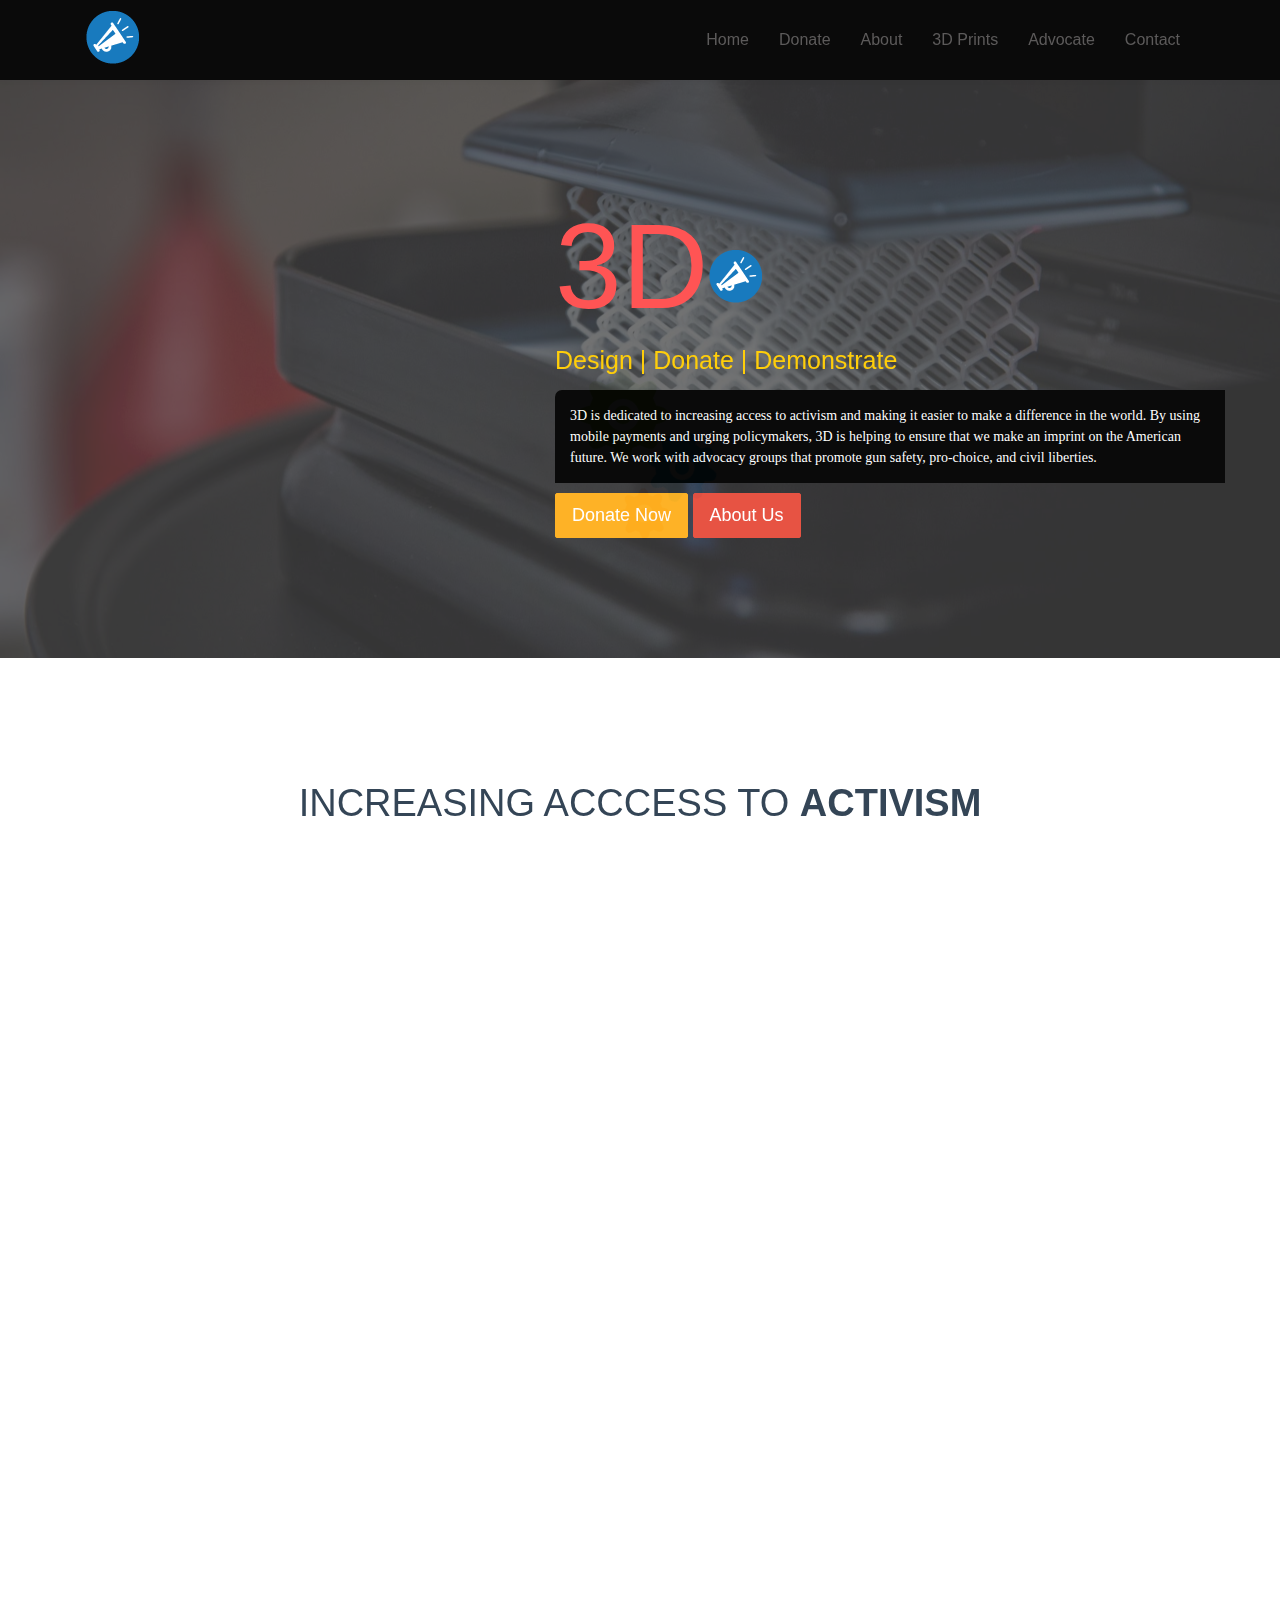
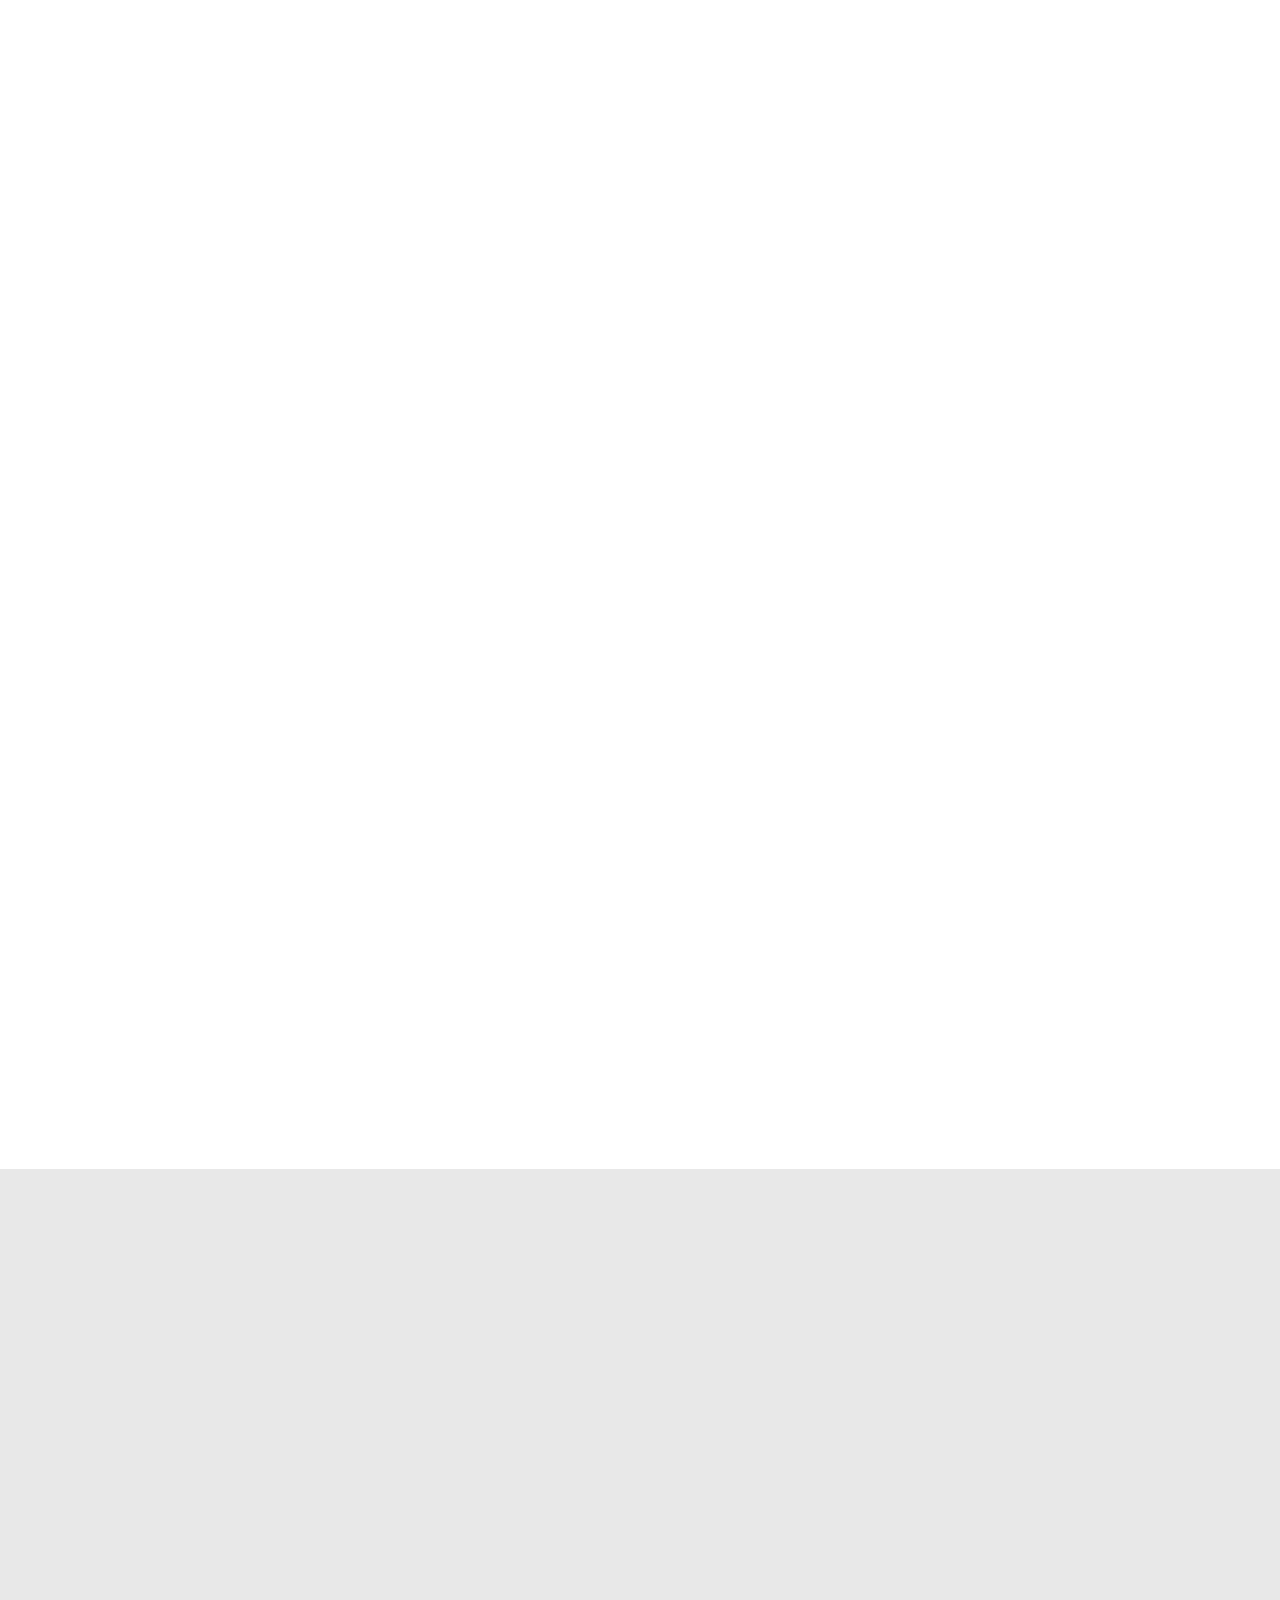
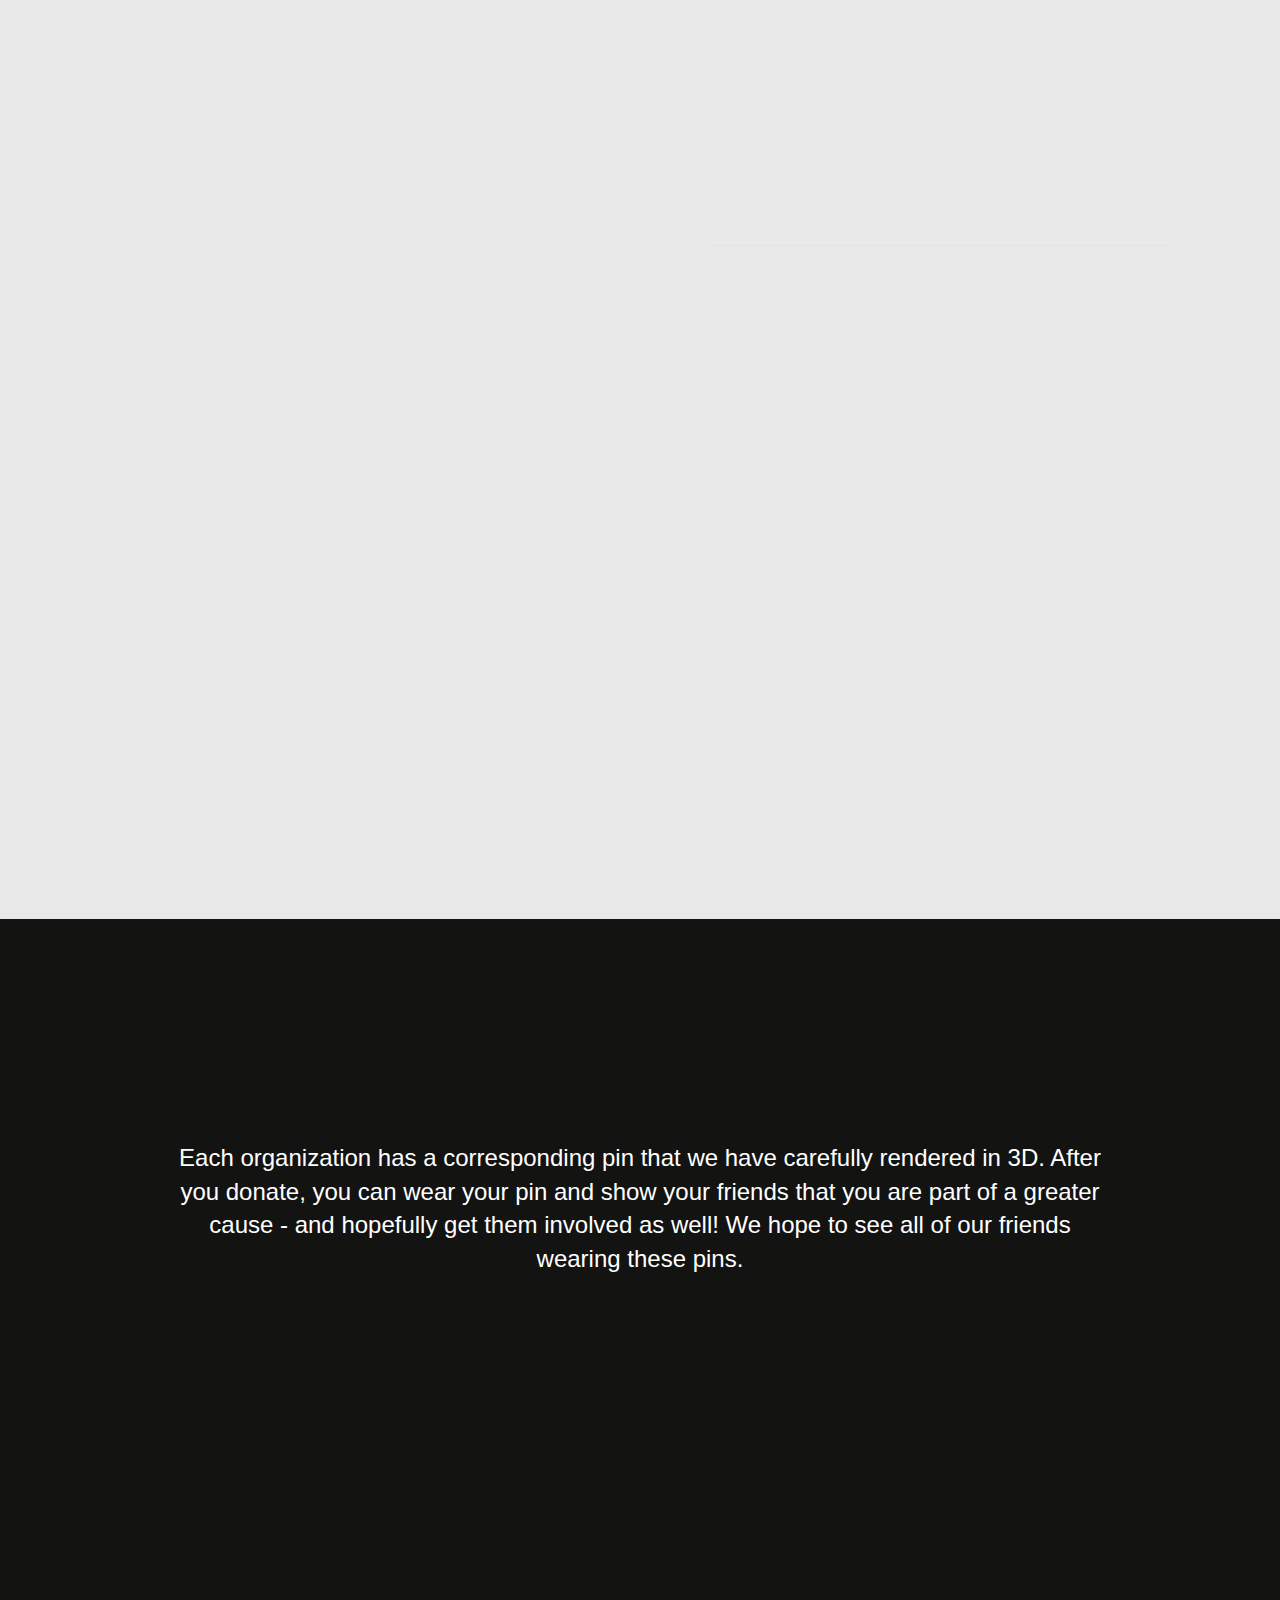
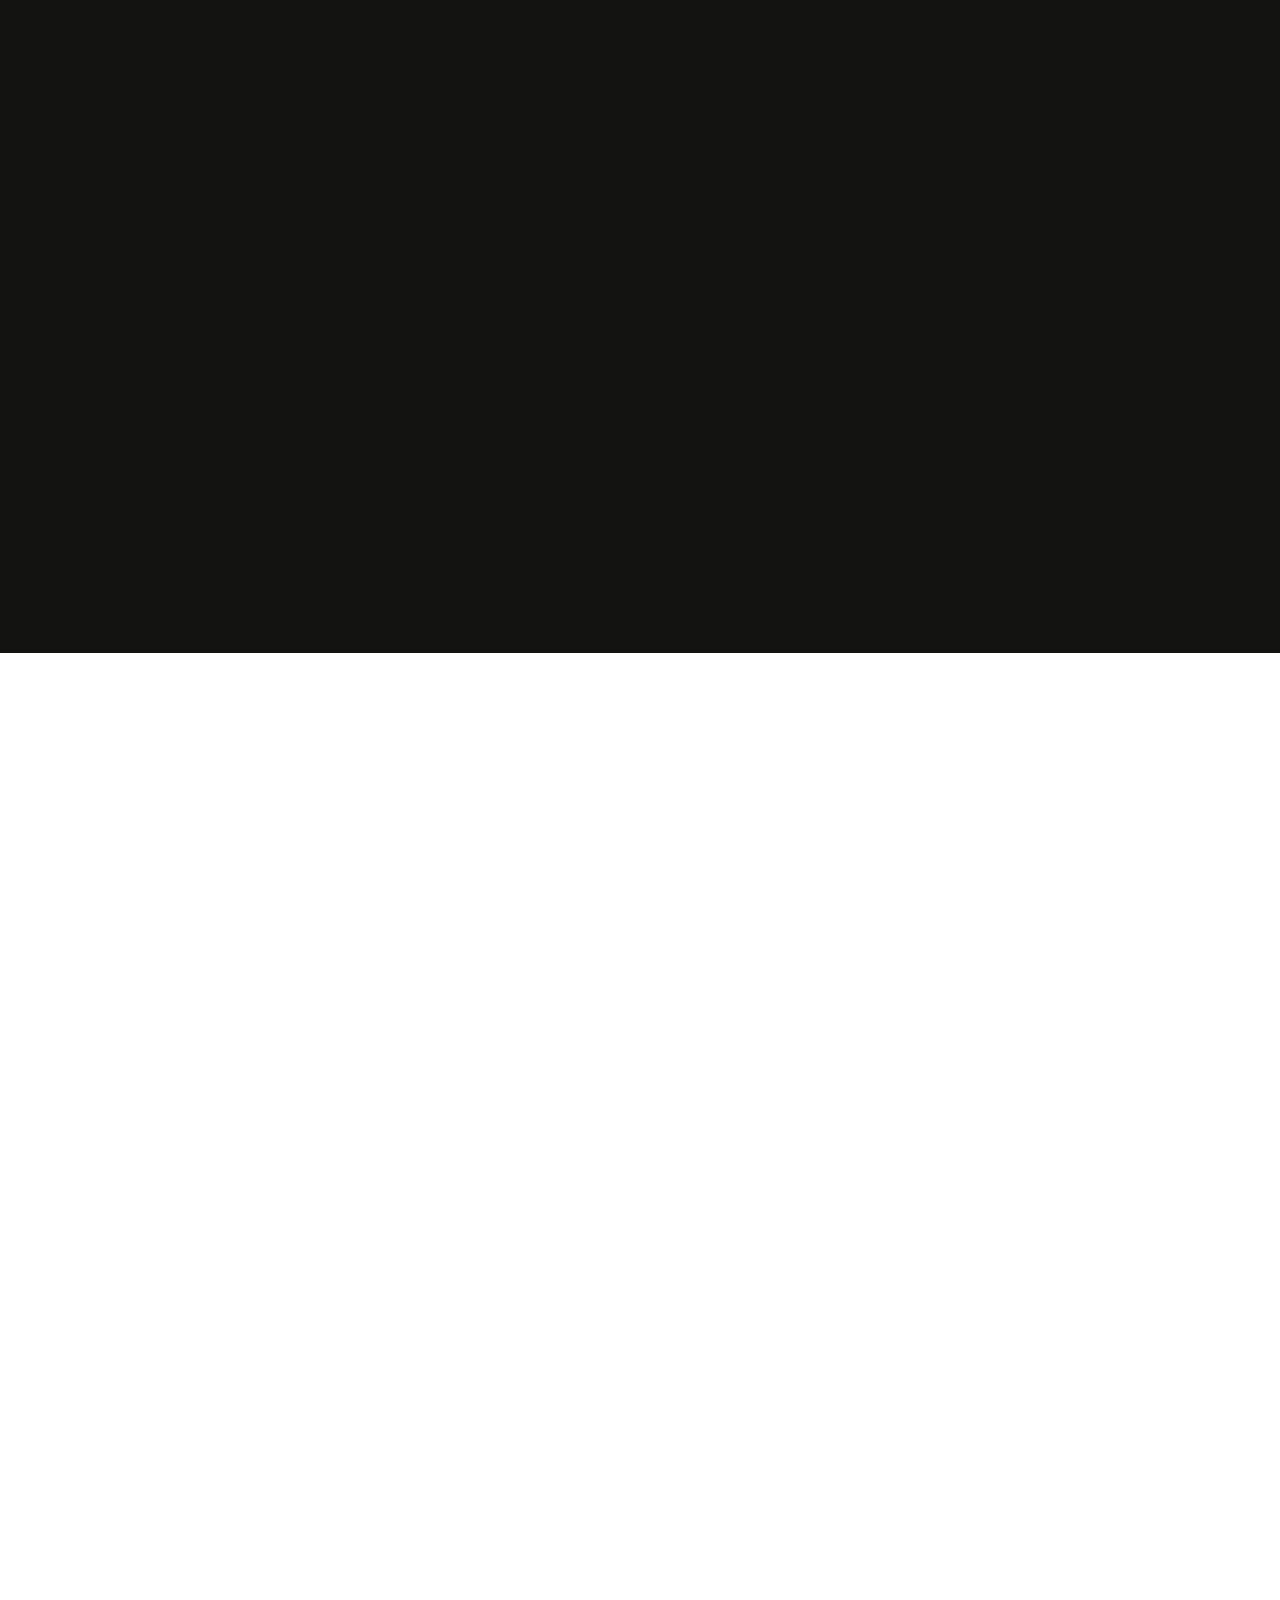
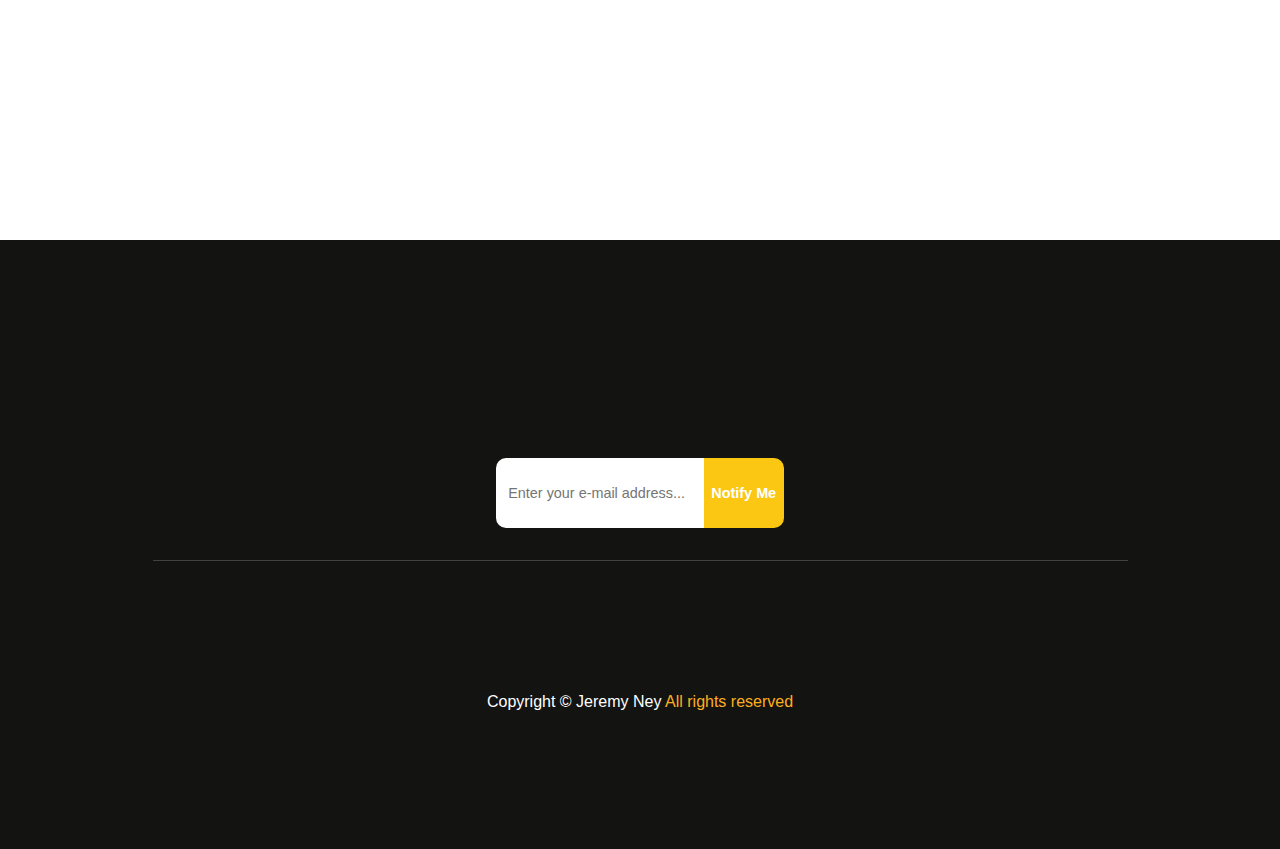
==== commit 4a93c38d: "CSS and html" ====
--- a/index.html
+++ b/index.html
@@ -98,10 +98,10 @@
 			<div class="row">
 				<div class="col-md-12 text-center">
 					<!-- Title -->
-					<div class="padd30">
+					<div class="PAD30">
 						<h1 data-scroll-reveal="wait 0.25s, then enter top and move 40px over 1s">Increasing Acccess to <strong>Activism</strong></h1>
 						
-						<h4 class="lead" data-scroll-reveal="wait 0.35s, then enter left and move 40px over 1s"> Making a difference has never been easier - simply text your donation to @3D-prints in the <a href="https://itunes.apple.com/us/app/venmo/id351727428?mt=8">Venmo App</a>.<Br></br><br>In turn, you will receive a 3D printed pin and we send a hand-written letter to Congress for every 10th donation. All proceeds from the sale of our 3D printed pins go to support organizations aimed at safeguarding individual liberties in the U.S.</br><br> <font size="2" >Make sure to include the organization you are supporting and your mailing address in the comment section of your payment so we can send you the 3D print.</font></br></h4>	
+						<p class="lead" data-scroll-reveal="wait 0.35s, then enter left and move 40px over 1s"> Making a difference has never been easier - simply text your donation to @3D-prints in the <a href="https://itunes.apple.com/us/app/venmo/id351727428?mt=8">Venmo App</a>.<Br></br><Br>In turn, you will receive a 3D printed pin and we send a hand-written letter to Congress for every 10th donation. All proceeds from the sale of our 3D printed pins go to support organizations aimed at safeguarding individual liberties in the U.S.</br><Br> <font size="3"> Make sure to include the organization you are supporting and your mailing address in the comment section of your payment so we can send you the 3D print.</font></br></p>	
 
 					</div>
 				</div>
@@ -109,8 +109,7 @@
 					<div class="block-icon text-center">
                                             <span><i class="fa fa-venus" data-scroll-reveal="wait 0.25s, then enter left and move 40px over 1s"></i></span>
 						<h3 data-scroll-reveal="wait 0.25s, then enter left and move 40px over 1s"><a href="https://www.emilyslist.org/">Emily's List</a></h3>
-						<p data-scroll-reveal="wait 0.25s, then enter left and move 40px over 1s"><a href="https://www.emilyslist.org/">Emily's List</a> ignites change by getting pro-choice Democratic women elected to office. Donate to receive the <strong>Rose Pin.</strong></p>
-
+						<p data-scroll-reveal="wait 0.25s, then enter left and move 40px over 1s">Emily's List ignites change by getting pro-choice Democratic women elected to office. Donate to receive the <strong>Rose Pin.</strong></p>
                        <!--added picture -->
 <div>
                                             <a href="image/2.png" title="$30">
@@ -126,8 +125,8 @@
 				<div class="lead">
 					<div class="block-icon text-center">
 						<span><i class="fa fa-crosshairs" data-scroll-reveal="wait 0.25s, then enter left and move 40px over 1s"></i></span>
-						<h3 data-scroll-reveal="wait 0.25s, then enter left and move 40px over 1s">EveryTown for Gun Safety</h3>
-						<p data-scroll-reveal="wait 0.25s, then enter left and move 40px over 1s"><a href="http://everytown.org/">Everytown</a> is a movement of Americans working together to end gun violence and build safer communities. Donate to receive the <strong>Diamond Pin.</strong></p>
+						<h3 data-scroll-reveal="wait 0.25s, then enter left and move 40px over 1s"><a href="http://everytown.org/">EveryTown for Gun Safety</a></h3>
+						<p data-scroll-reveal="wait 0.25s, then enter left and move 40px over 1s">Everytown is a movement of Americans working together to end gun violence and build safer communities. Donate to receive the <strong>Diamond Pin.</strong></p>
 
                        <!--added picture -->
 <div>
@@ -145,8 +144,8 @@
 				<div class="lead">
 					<div class="block-icon text-center">
 						<span><i class="fa fa-gavel" data-scroll-reveal="wait 0.25s, then enter left and move 40px over 1s"></i></span>
-						<h3 data-scroll-reveal="wait 0.25s, then enter left and move 40px over 1s">American Civil Liberties Union</h3>
-						<p data-scroll-reveal="wait 0.25s, then enter left and move 40px over 1s"><a href="https://www.aclu.org/">The ACLU</a> defends and preserves the individual rights and liberties guaranteed to every person in this country by the Constitution and laws of the United States. Donate to receive the <strong>Owl Pin.</strong></p>
+						<h3 data-scroll-reveal="wait 0.25s, then enter left and move 40px over 1s"><a href="https://www.aclu.org/">American Civil Liberties Union</a></h3>
+						<p data-scroll-reveal="wait 0.25s, then enter left and move 40px over 1s">The ACLU defends and preserves the individual rights and liberties guaranteed to every person in this country by the Constitution and laws of the United States. Donate to receive the <strong>Owl Pin.</strong></p>
 
 						                       <!--added picture -->
 <div>
--- a/css/style.css
+++ b/css/style.css
@@ -51,7 +51,7 @@
 h2 {font-size: 32px;}
 h3 {font-size: 24px;}
 h4 {font-size: 20px;
-    font-weight:200;
+
 }
 h5 {font-size: 18px;}
 h6 {font-size: 16px;}
@@ -357,10 +357,14 @@
 	font-size: 60px;
 	margin-bottom: 20px;
 }
-.padd30
-{
-    padding:30px;
-}
+
+/*---- this is new */
+.PAD30
+{
+    padding:5px;
+}
+
+
 .gap
 {
     height:25px;
@@ -372,6 +376,10 @@
     width:100px;
 }
 
+.h4{
+    padding:10px;
+}
+
 
 /*-------------------------------------------------Product--------------------------------------------------------------*/
 .product
@@ -383,6 +391,7 @@
 {
     padding:50px 0px;
 }
+
 
 img.img-responsive {
 		margin-left: auto;
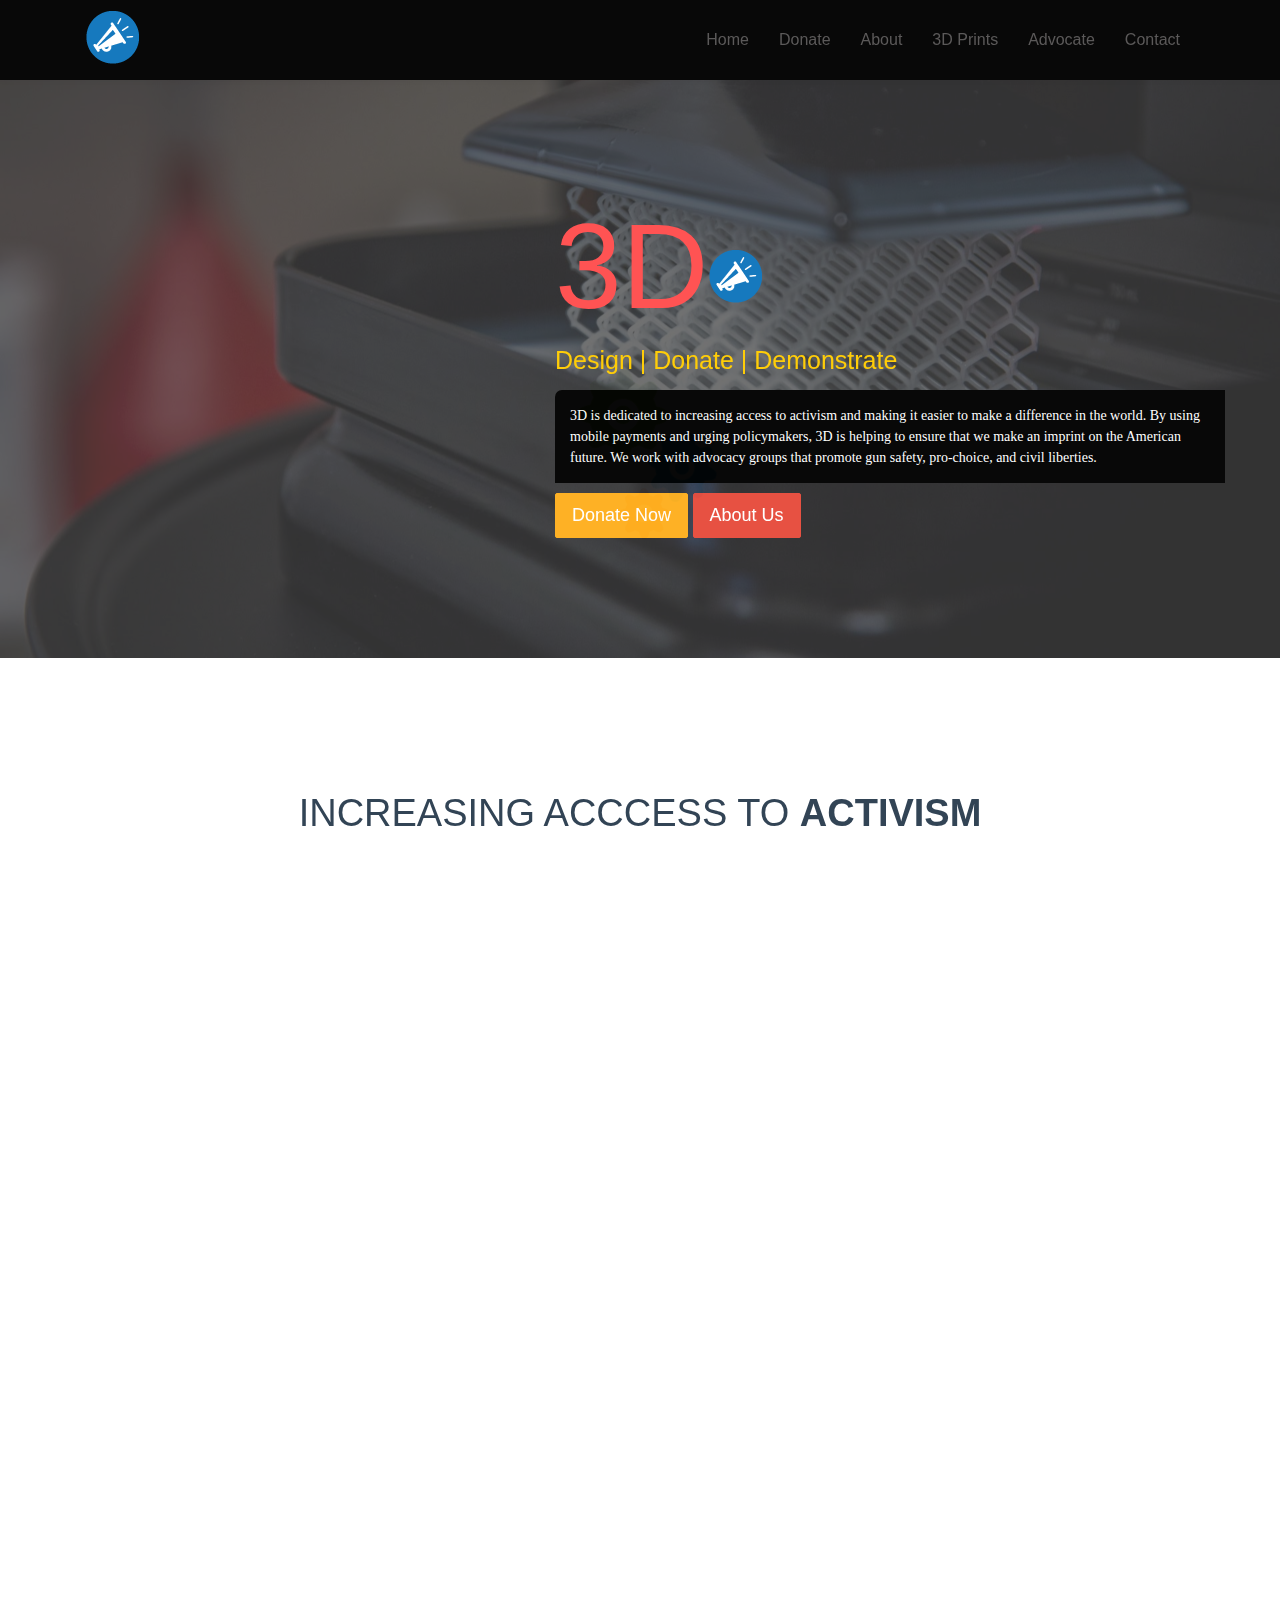
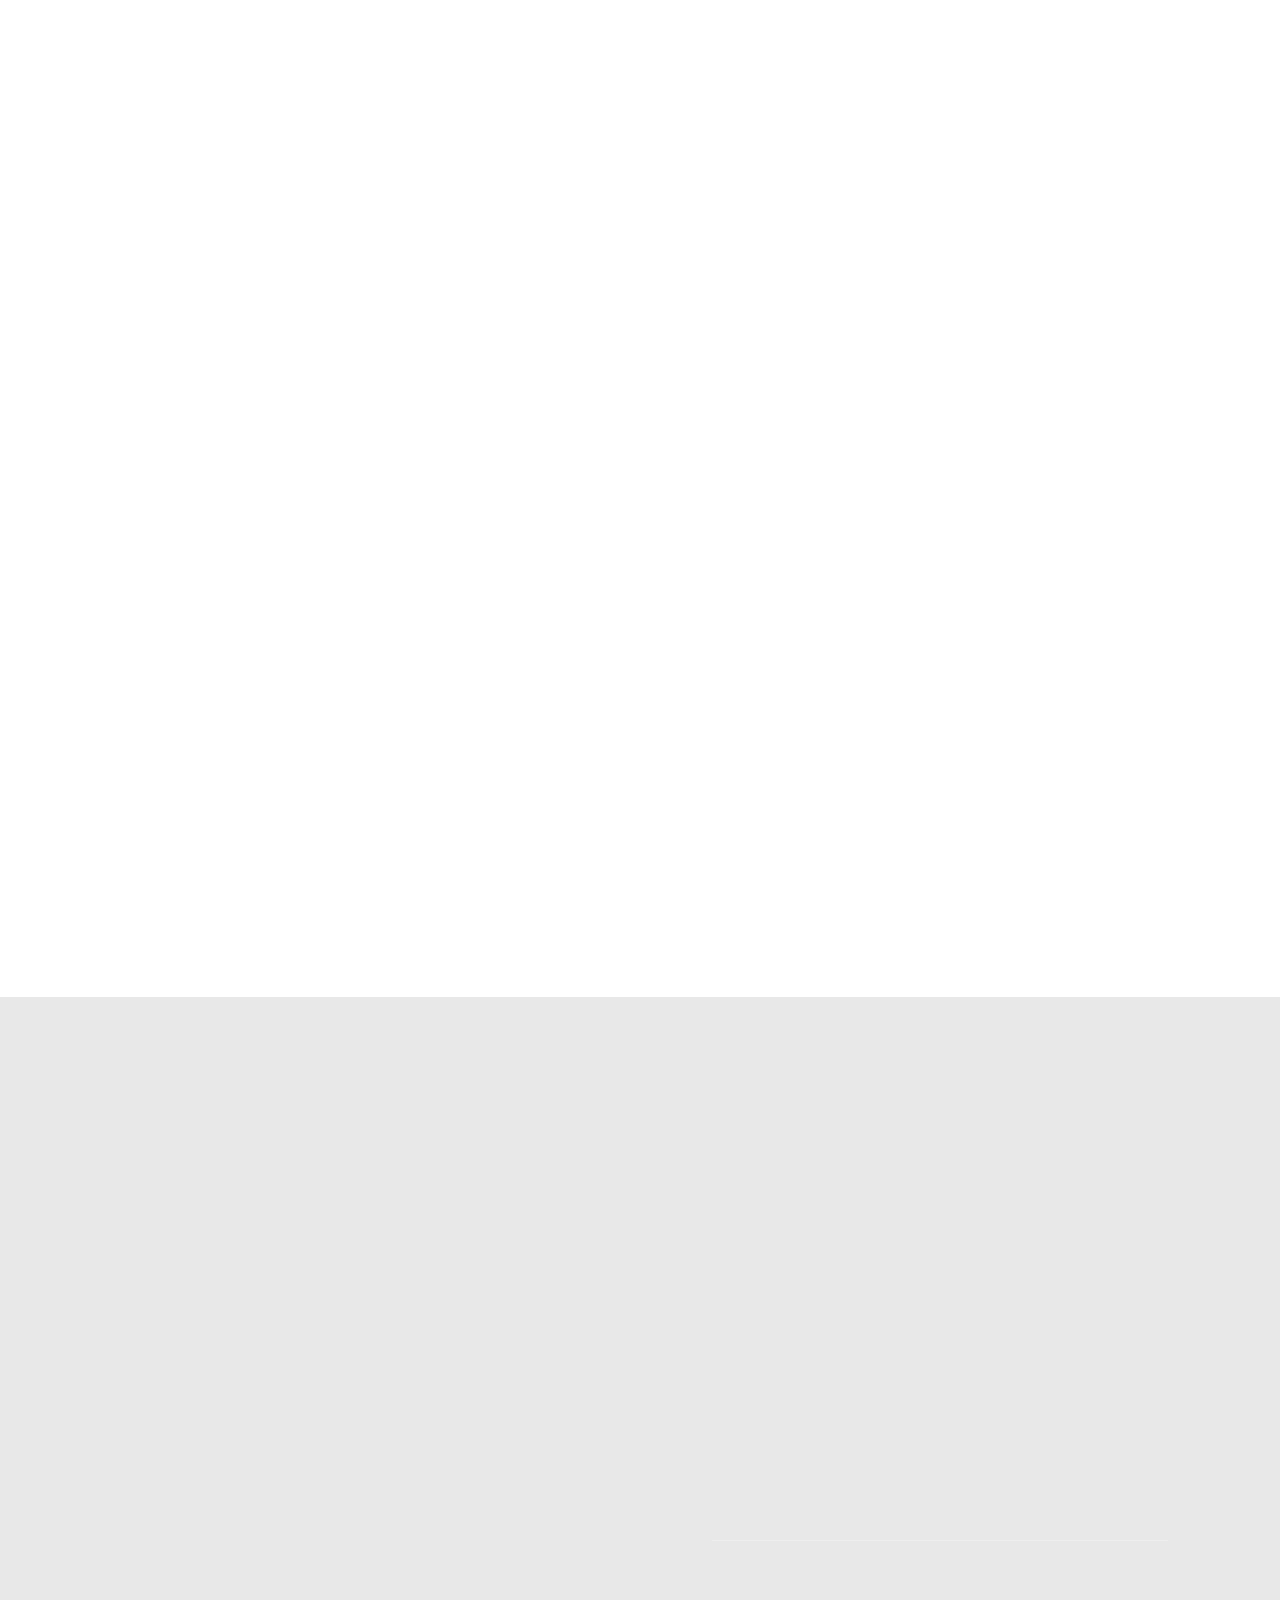
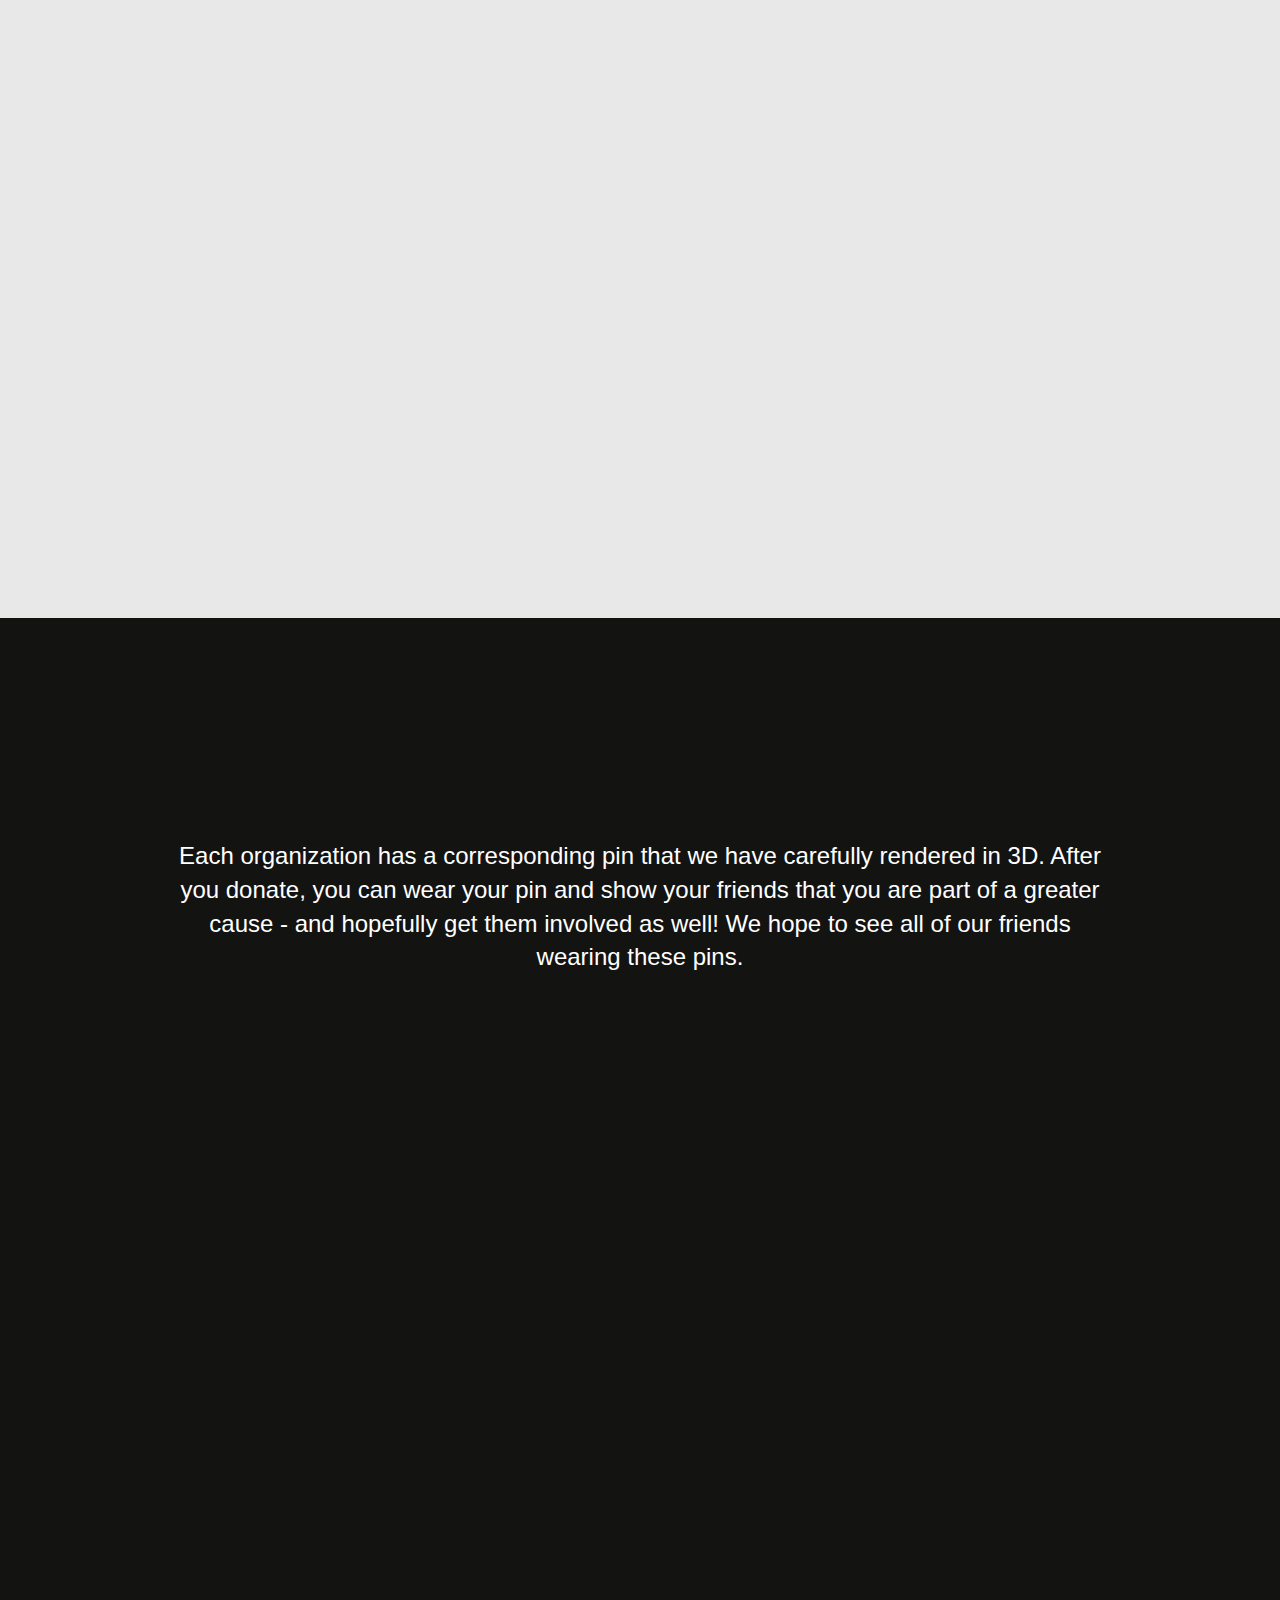
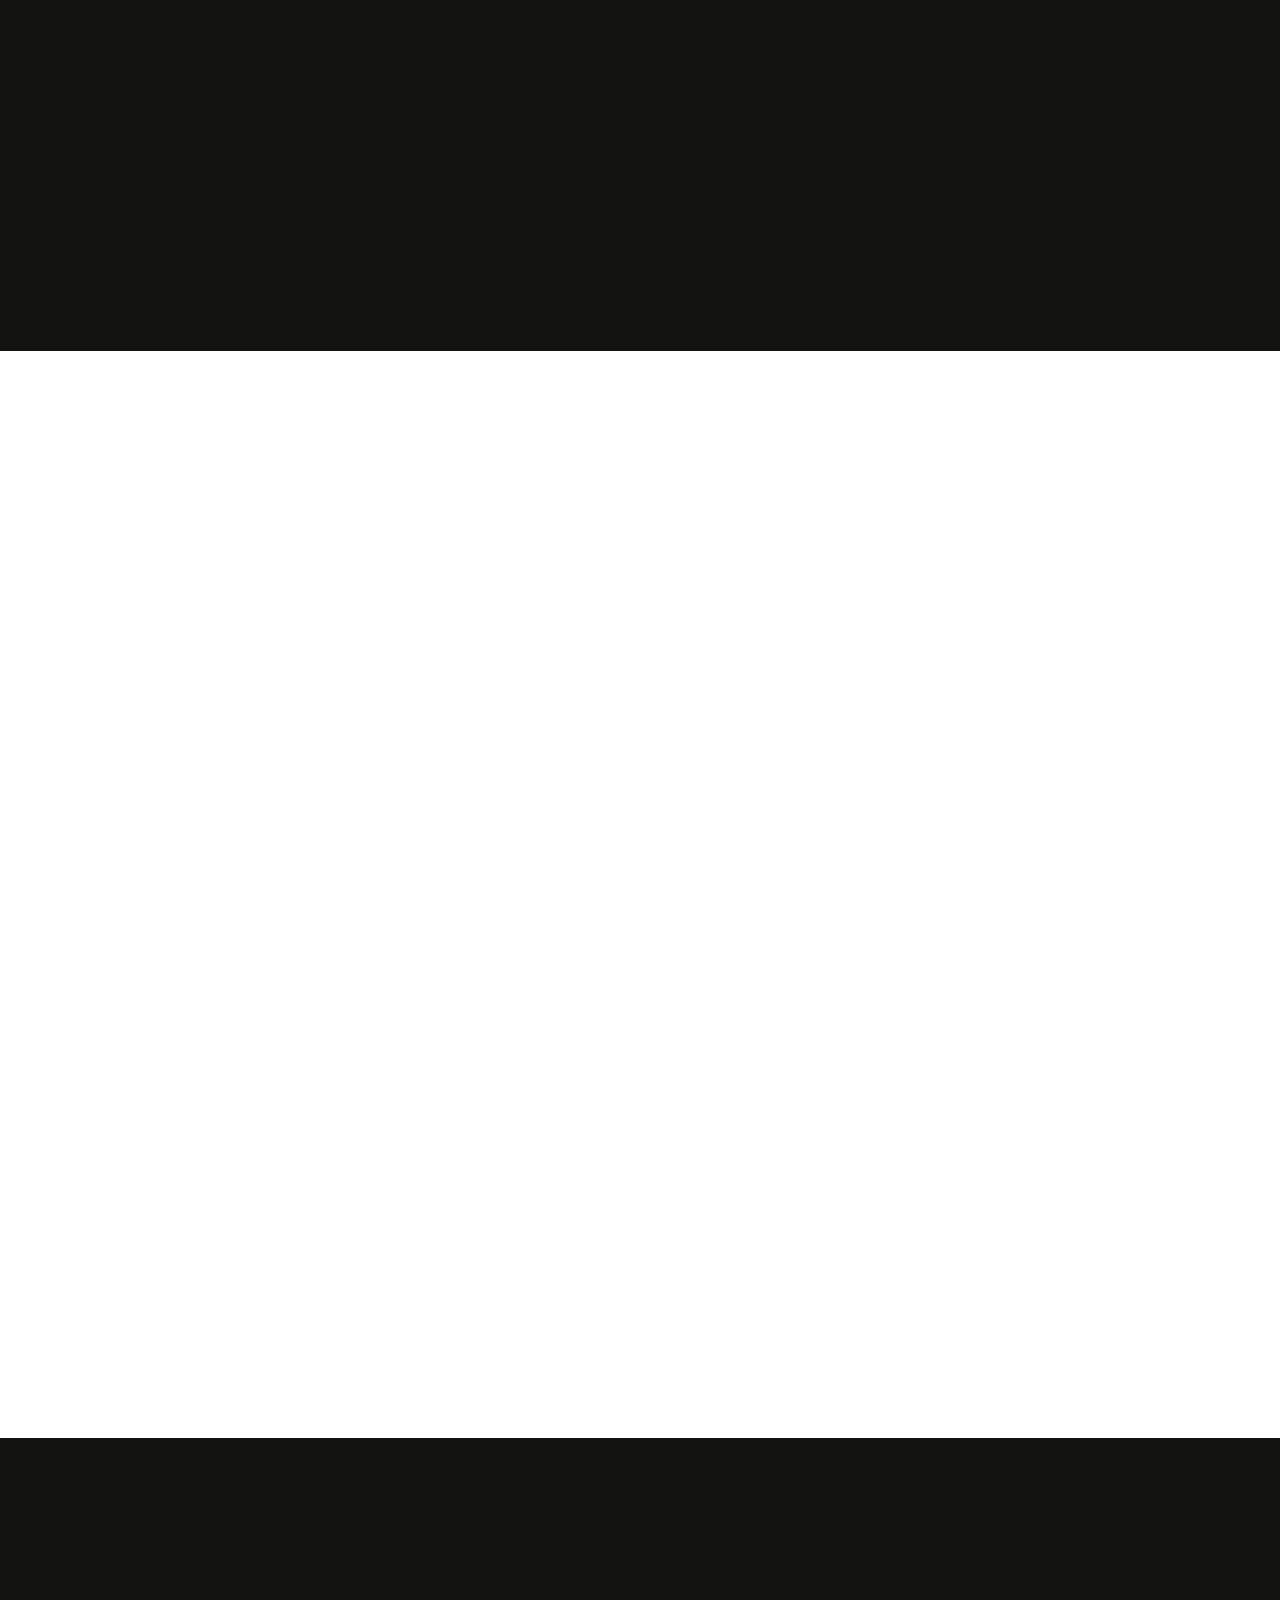
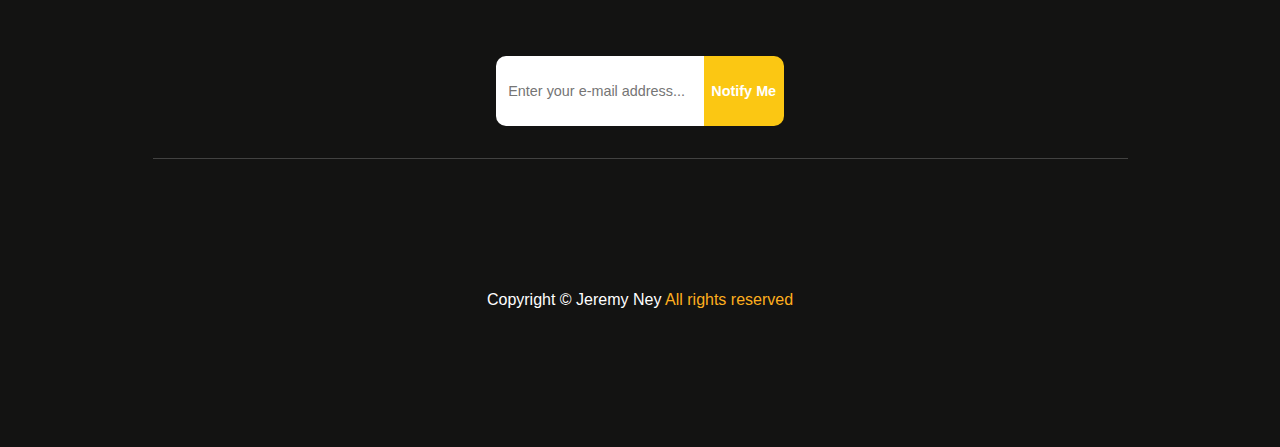
==== commit 16bbf8b4: "Who knows....." ====
--- a/index.html
+++ b/index.html
@@ -101,7 +101,7 @@
 					<div class="PAD30">
 						<h1 data-scroll-reveal="wait 0.25s, then enter top and move 40px over 1s">Increasing Acccess to <strong>Activism</strong></h1>
 						
-						<p class="lead" data-scroll-reveal="wait 0.35s, then enter left and move 40px over 1s"> Making a difference has never been easier - simply text your donation to @3D-prints in the <a href="https://itunes.apple.com/us/app/venmo/id351727428?mt=8">Venmo App</a>.<Br></br><Br>In turn, you will receive a 3D printed pin and we send a hand-written letter to Congress for every 10th donation. All proceeds from the sale of our 3D printed pins go to support organizations aimed at safeguarding individual liberties in the U.S.</br><Br> <font size="3"> Make sure to include the organization you are supporting and your mailing address in the comment section of your payment so we can send you the 3D print.</font></br></p>	
+						<h4 class="PENIS" data-scroll-reveal="wait 0.35s, then enter left and move 40px over 1s"> Making a difference has never been easier - simply text your donation to @Activism-3D in the <a href="https://itunes.apple.com/us/app/venmo/id351727428?mt=8">Venmo App</a>.<Br></br><Br>In turn, you will receive a 3D printed pin and we send a hand-written letter to Congress for every 10th donation. All proceeds from the sale of our 3D printed pins go to support organizations aimed at safeguarding individual liberties in the U.S.</br><Br> <font size="3"> Make sure to include the organization you are supporting and your mailing address in the comment section of your payment so we can send you the 3D print.</font></br></h4>	
 
 					</div>
 				</div>
@@ -174,7 +174,7 @@
 				<div class="col-md-12 sol-sm-12">
 					<div class="text-center">
 						<h1 data-scroll-reveal="wait 0.25s, then enter right and move 40px over 1s">Don't Agonize - <strong>Organize!</strong></h1>
-						<h2 class="lead" data-scroll-reveal="wait 0.25s, then enter right and move 40px over 1s">3D gets its inspiration from LiveStrong bracelets, from the social network nature of Venmo, and from activists around the country.</h2>
+						<p class="PAD30" data-scroll-reveal="wait 0.25s, then enter right and move 40px over 1s">3D gets its inspiration from LiveStrong bracelets, from the social network nature of Venmo, and from activists around the country.</p>
 					</div>
 				</div>
                             <div class="gap"></div>
@@ -184,7 +184,7 @@
 						<h2 data-scroll-reveal="wait 0.25s, then enter right and move 40px over 1s">How it works</h2>
 						<p data-scroll-reveal="wait 0.25s, then enter right and move 40px over 1s"> <strong>DESIGN</strong> Using a Monoprice Select 3D Printer, we custom build all of the pins for our advocates to wear. The images that we develop are all reclaimed prints from some of the most popular buttons worn in America in the 1960s.</p>
 						<hr />
-						<p data-scroll-reveal="wait 0.25s, then enter right and move 40px over 1s"><strong>DONATE</strong> We have created a unique Venmo account that makes donating easier than ever before. Simply text $30 to @3D-prints and indicate your address and the organization of your choice. We will then proceed to build your pin and mail it to your house. </p>
+						<p data-scroll-reveal="wait 0.25s, then enter right and move 40px over 1s"><strong>DONATE</strong> We have created a unique Venmo account that makes donating easier than ever before. Simply text $30 to @Activism-3D and indicate your address and the organization of your choice. We will then proceed to build your pin and mail it to your house. </p>
 						<p data-scroll-reveal="wait 0.25s, then enter right and move 40px over 1s"><strong>DEMONSTRATE</strong> We hope that our friends will wear the pins that we ship them in order to increase awareness about our causes and to attract others to join the fight. In addition, after every 10 donations, we send a hand-written letter to the NY Congress Representative.</p>
 						<a href="https://venmo.com/"<button class="btn btn-md btn-primary" data-scroll-reveal="wait 0.25s, then enter right and move 40px over 1s">Get Venmo</button></a>
 						<a href="https://en.wikipedia.org/wiki/3D_printing"<button class="btn btn-md btn-default" data-scroll-reveal="wait 0.25s, then enter right and move 40px over 1s">3D Printing</button></a>
@@ -261,7 +261,7 @@
 				<div class="col-md-12 sol-sm-12">
 					<div class="text-center">
 						<h1 data-scroll-reveal="wait 0.25s, then enter left and move 40px over 1s">Rally your Congress Person</h1>
-						<h2 class="lead" data-scroll-reveal="wait 0.25s, then enter top and move 40px over 1s">For every 10 pins that we ship, 3D sends a hand-written letter to New York members of Congress.</h2>
+						<p class="PAD30" data-scroll-reveal="wait 0.25s, then enter top and move 40px over 1s">For every 10 pins that we ship, 3D sends a hand-written letter to New York members of Congress.</p>
 					</div>
 				</div>
                             <div class="gap"></div>
--- a/css/style.css
+++ b/css/style.css
@@ -361,7 +361,7 @@
 /*---- this is new */
 .PAD30
 {
-    padding:5px;
+    padding:15px;
 }
 
 
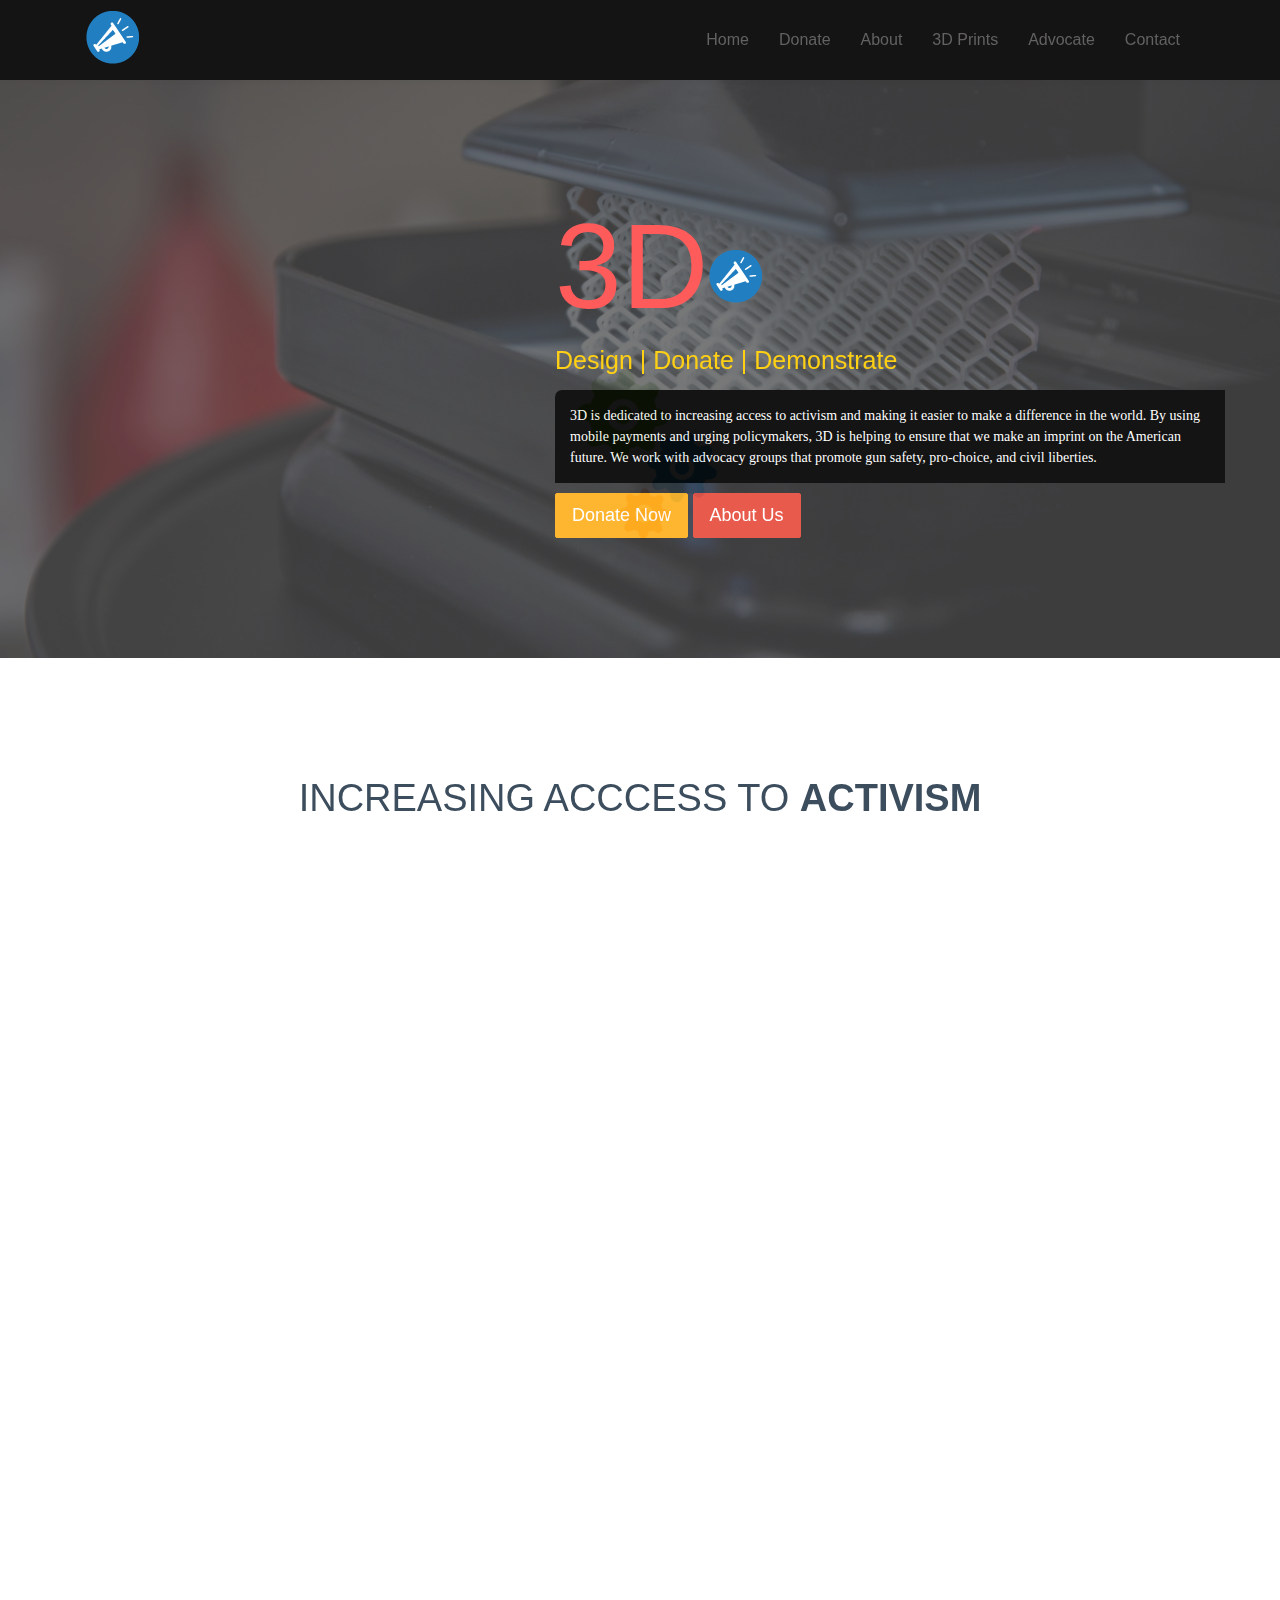
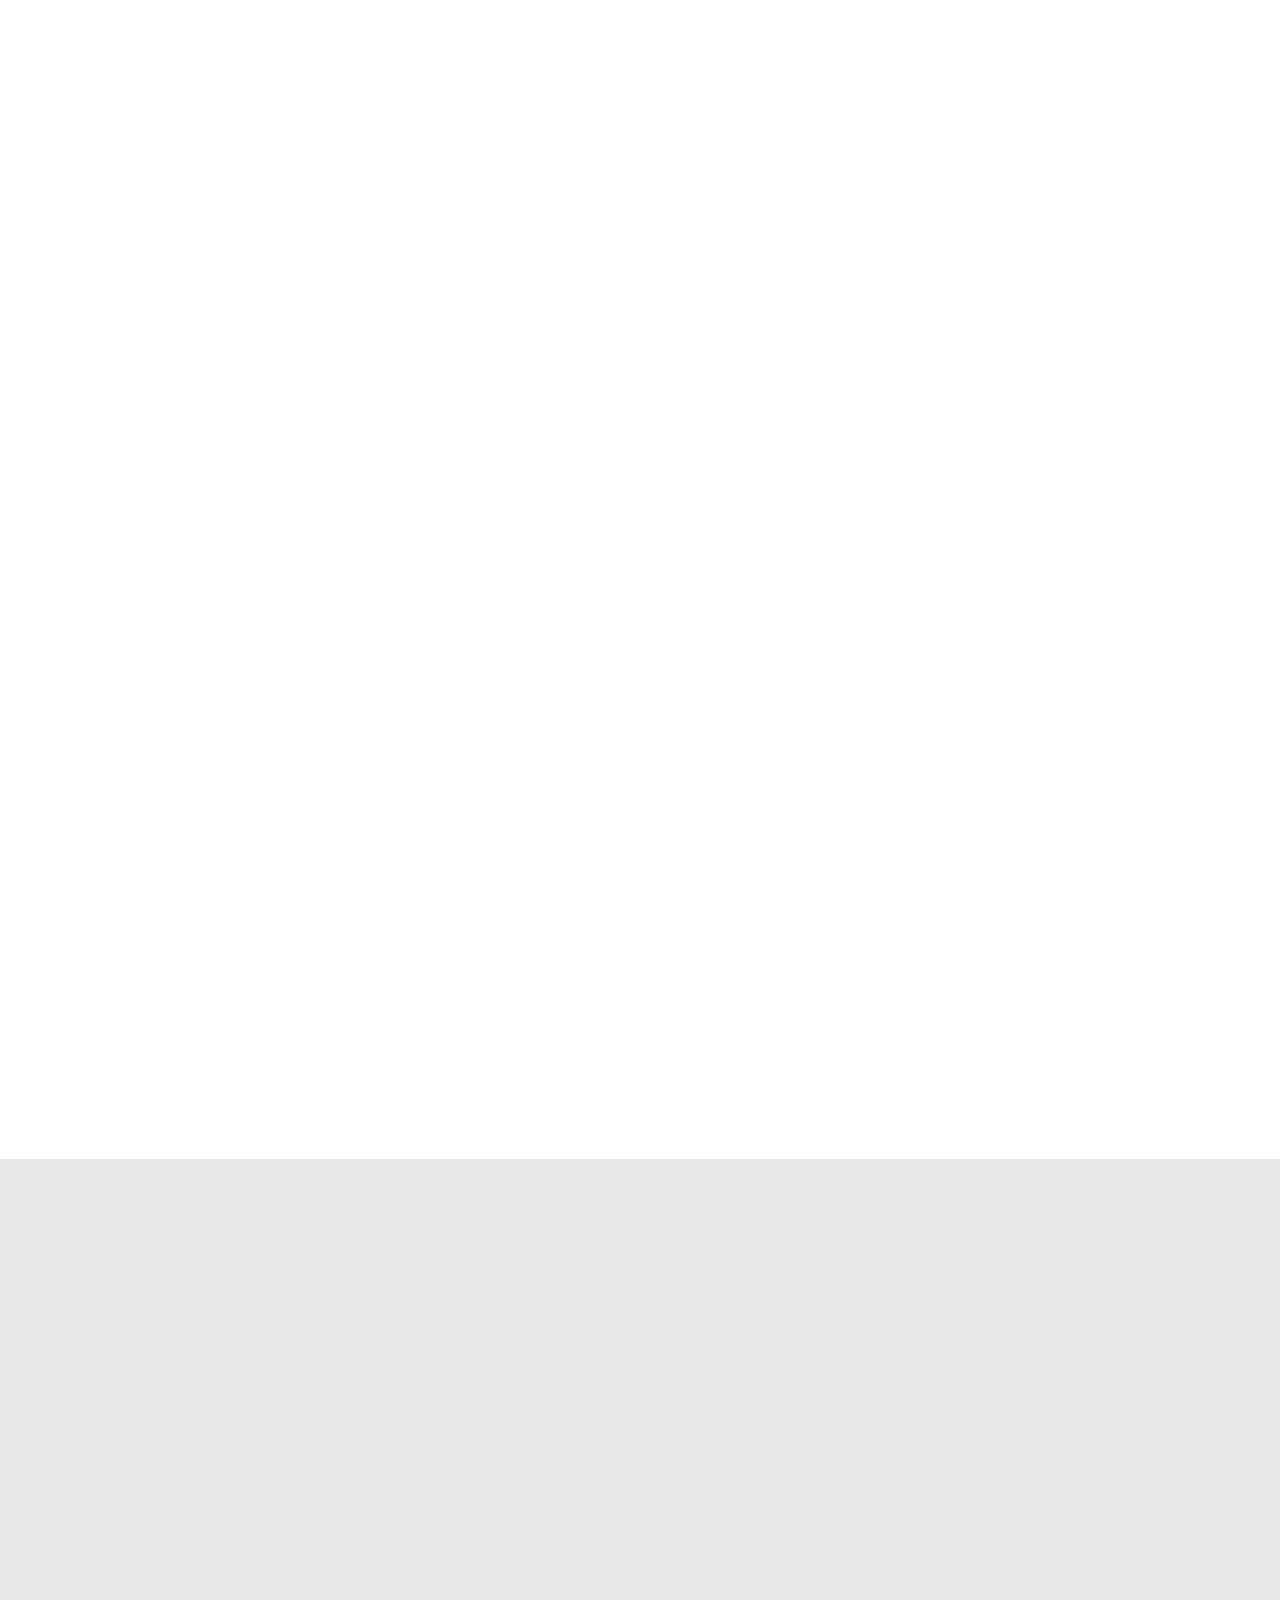
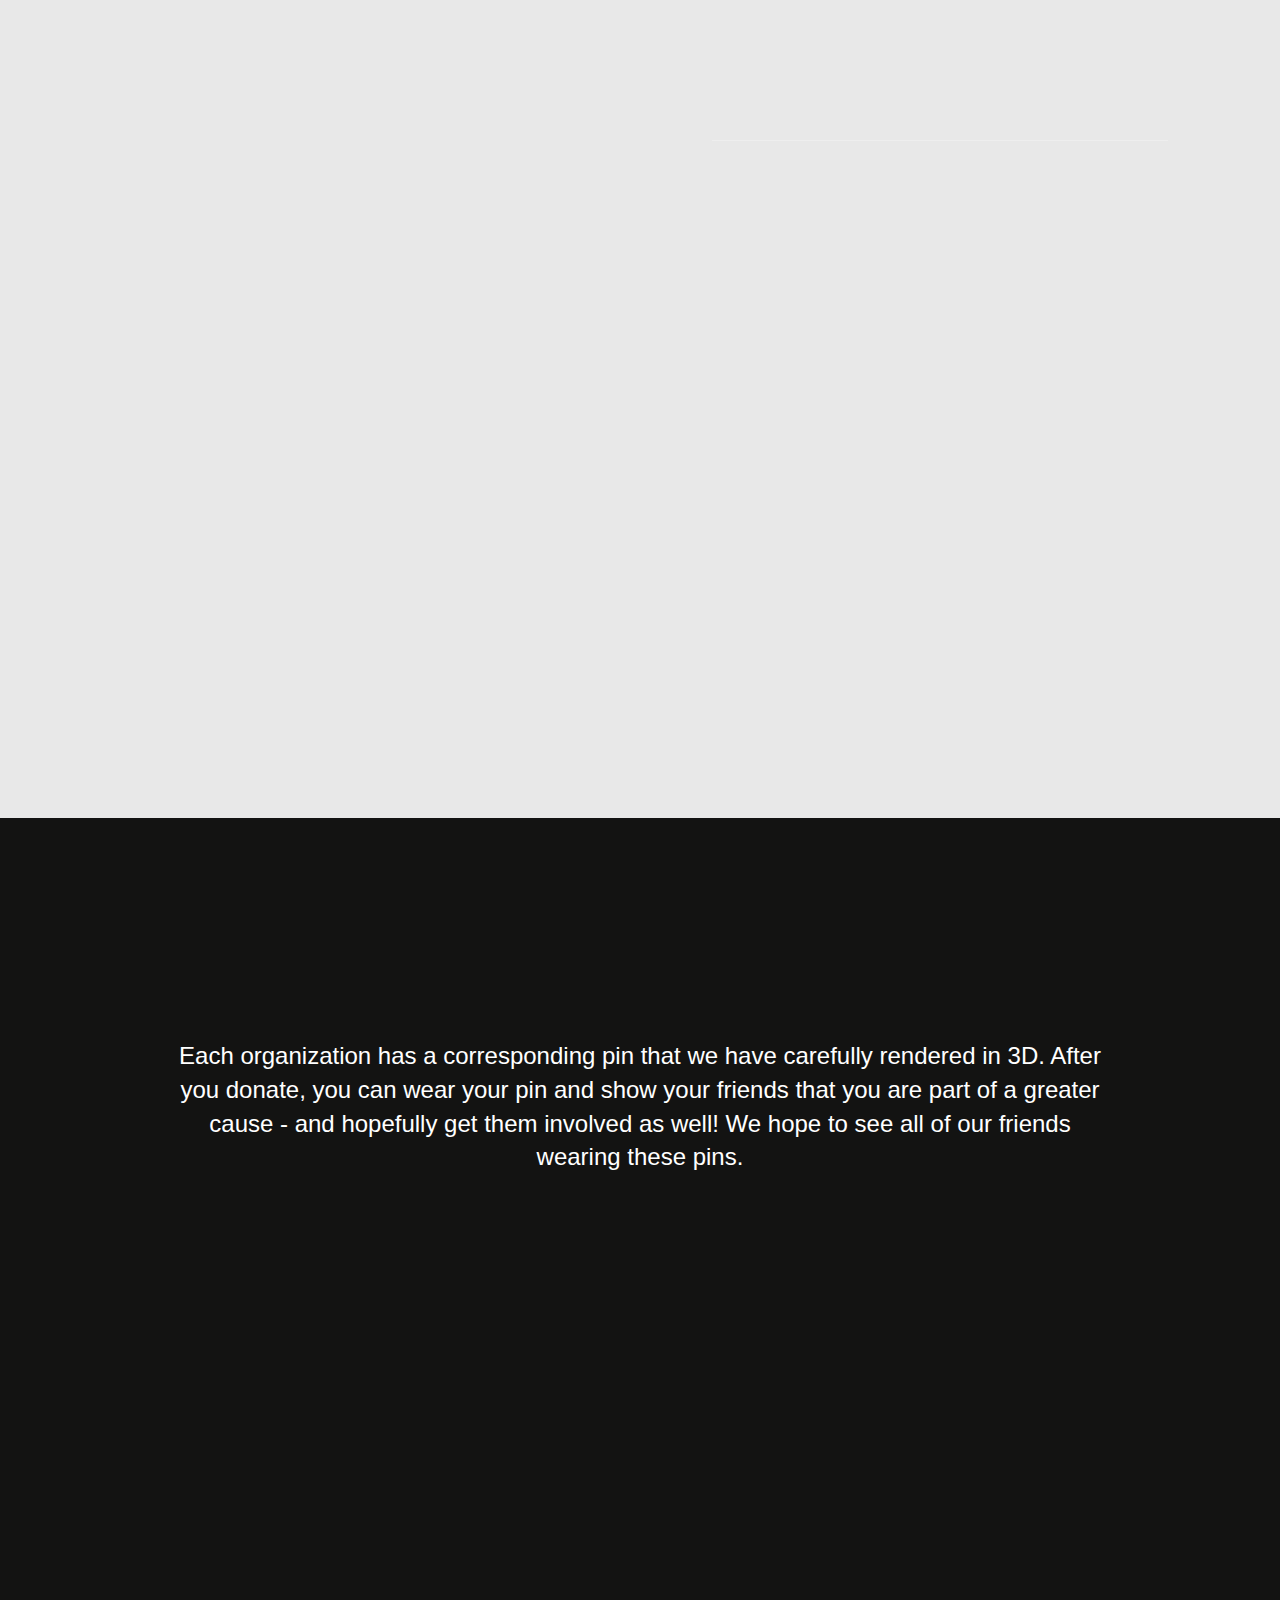
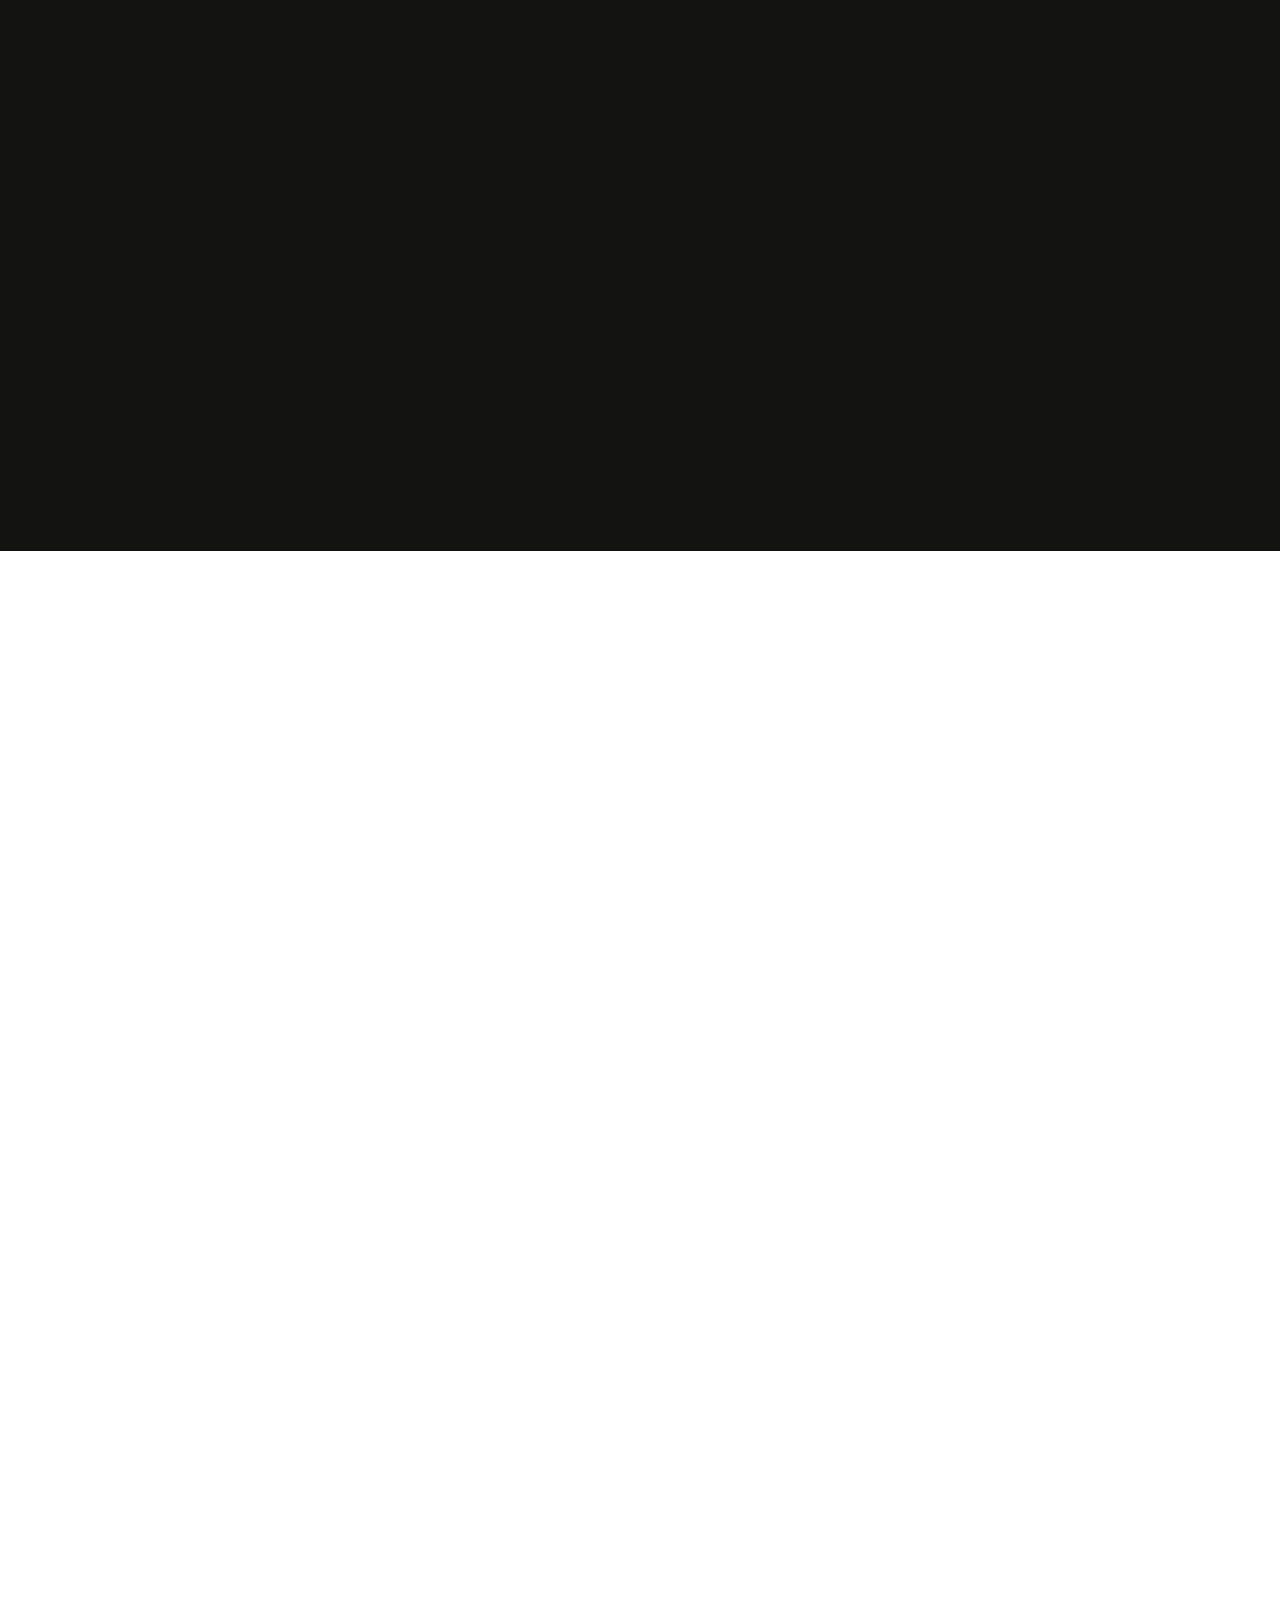
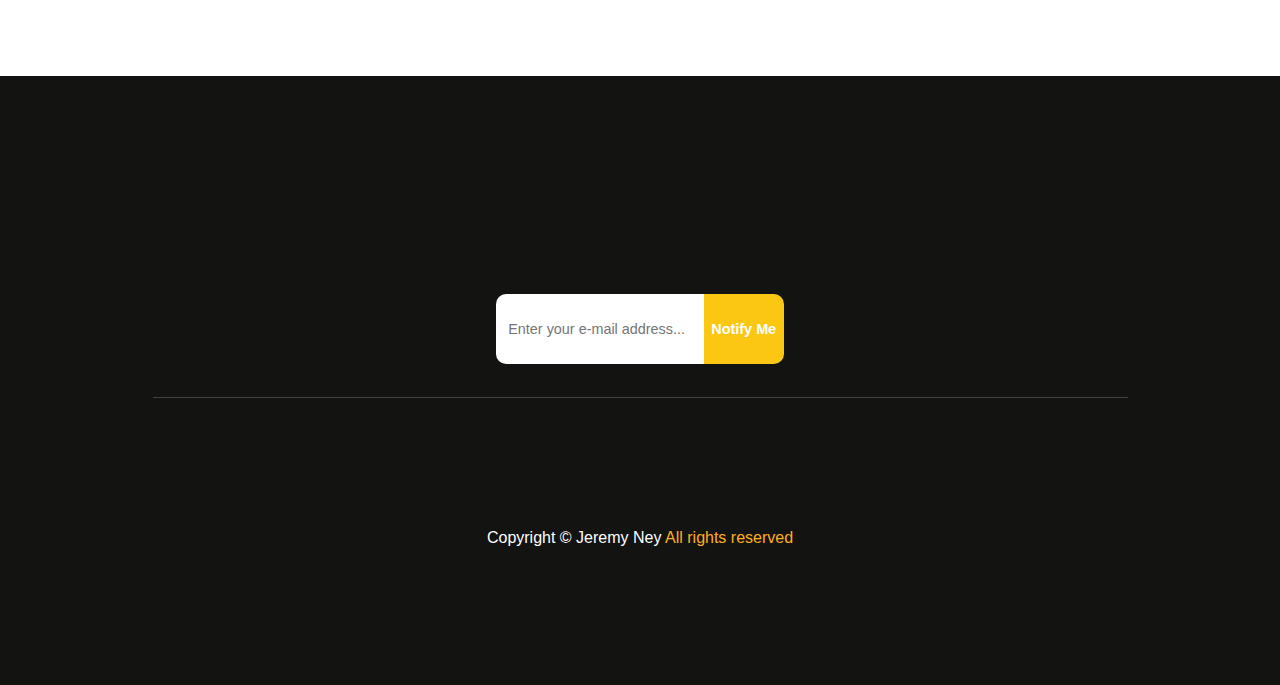
==== commit 51aa25ed: "PAD30 back to lead" ====
--- a/index.html
+++ b/index.html
@@ -98,10 +98,10 @@
 			<div class="row">
 				<div class="col-md-12 text-center">
 					<!-- Title -->
-					<div class="PAD30">
+					<div class="padd30">
 						<h1 data-scroll-reveal="wait 0.25s, then enter top and move 40px over 1s">Increasing Acccess to <strong>Activism</strong></h1>
 						
-						<h4 class="PENIS" data-scroll-reveal="wait 0.35s, then enter left and move 40px over 1s"> Making a difference has never been easier - simply text your donation to @Activism-3D in the <a href="https://itunes.apple.com/us/app/venmo/id351727428?mt=8">Venmo App</a>.<Br></br><Br>In turn, you will receive a 3D printed pin and we send a hand-written letter to Congress for every 10th donation. All proceeds from the sale of our 3D printed pins go to support organizations aimed at safeguarding individual liberties in the U.S.</br><Br> <font size="3"> Make sure to include the organization you are supporting and your mailing address in the comment section of your payment so we can send you the 3D print.</font></br></h4>	
+						<p class="lead" data-scroll-reveal="wait 0.35s, then enter left and move 40px over 1s"> Making a difference has never been easier - simply text your donation to @Activism-3D in the <a href="https://itunes.apple.com/us/app/venmo/id351727428?mt=8">Venmo App</a>.<Br></br><Br>In turn, you will receive a 3D printed pin and we send a hand-written letter to Congress for every 10th donation. All proceeds from the sale of our 3D printed pins go to support organizations aimed at safeguarding individual liberties in the U.S.</br><Br> <font size="3"> Make sure to include the organization you are supporting and your mailing address in the comment section of your payment so we can send you the 3D print.</font></br></p>	
 
 					</div>
 				</div>
@@ -174,7 +174,7 @@
 				<div class="col-md-12 sol-sm-12">
 					<div class="text-center">
 						<h1 data-scroll-reveal="wait 0.25s, then enter right and move 40px over 1s">Don't Agonize - <strong>Organize!</strong></h1>
-						<p class="PAD30" data-scroll-reveal="wait 0.25s, then enter right and move 40px over 1s">3D gets its inspiration from LiveStrong bracelets, from the social network nature of Venmo, and from activists around the country.</p>
+						<p class="lead" data-scroll-reveal="wait 0.25s, then enter right and move 40px over 1s">3D gets its inspiration from LiveStrong bracelets, from the social network nature of Venmo, and from activists around the country.</p>
 					</div>
 				</div>
                             <div class="gap"></div>
@@ -261,7 +261,7 @@
 				<div class="col-md-12 sol-sm-12">
 					<div class="text-center">
 						<h1 data-scroll-reveal="wait 0.25s, then enter left and move 40px over 1s">Rally your Congress Person</h1>
-						<p class="PAD30" data-scroll-reveal="wait 0.25s, then enter top and move 40px over 1s">For every 10 pins that we ship, 3D sends a hand-written letter to New York members of Congress.</p>
+						<p class="lead" data-scroll-reveal="wait 0.25s, then enter top and move 40px over 1s">For every 10 pins that we ship, 3D sends a hand-written letter to New York members of Congress.</p>
 					</div>
 				</div>
                             <div class="gap"></div>
--- a/css/style.css
+++ b/css/style.css
@@ -358,10 +358,9 @@
 	margin-bottom: 20px;
 }
 
-/*---- this is new */
-.PAD30
-{
-    padding:15px;
+.padd30
+{
+    padding:0px;
 }
 
 
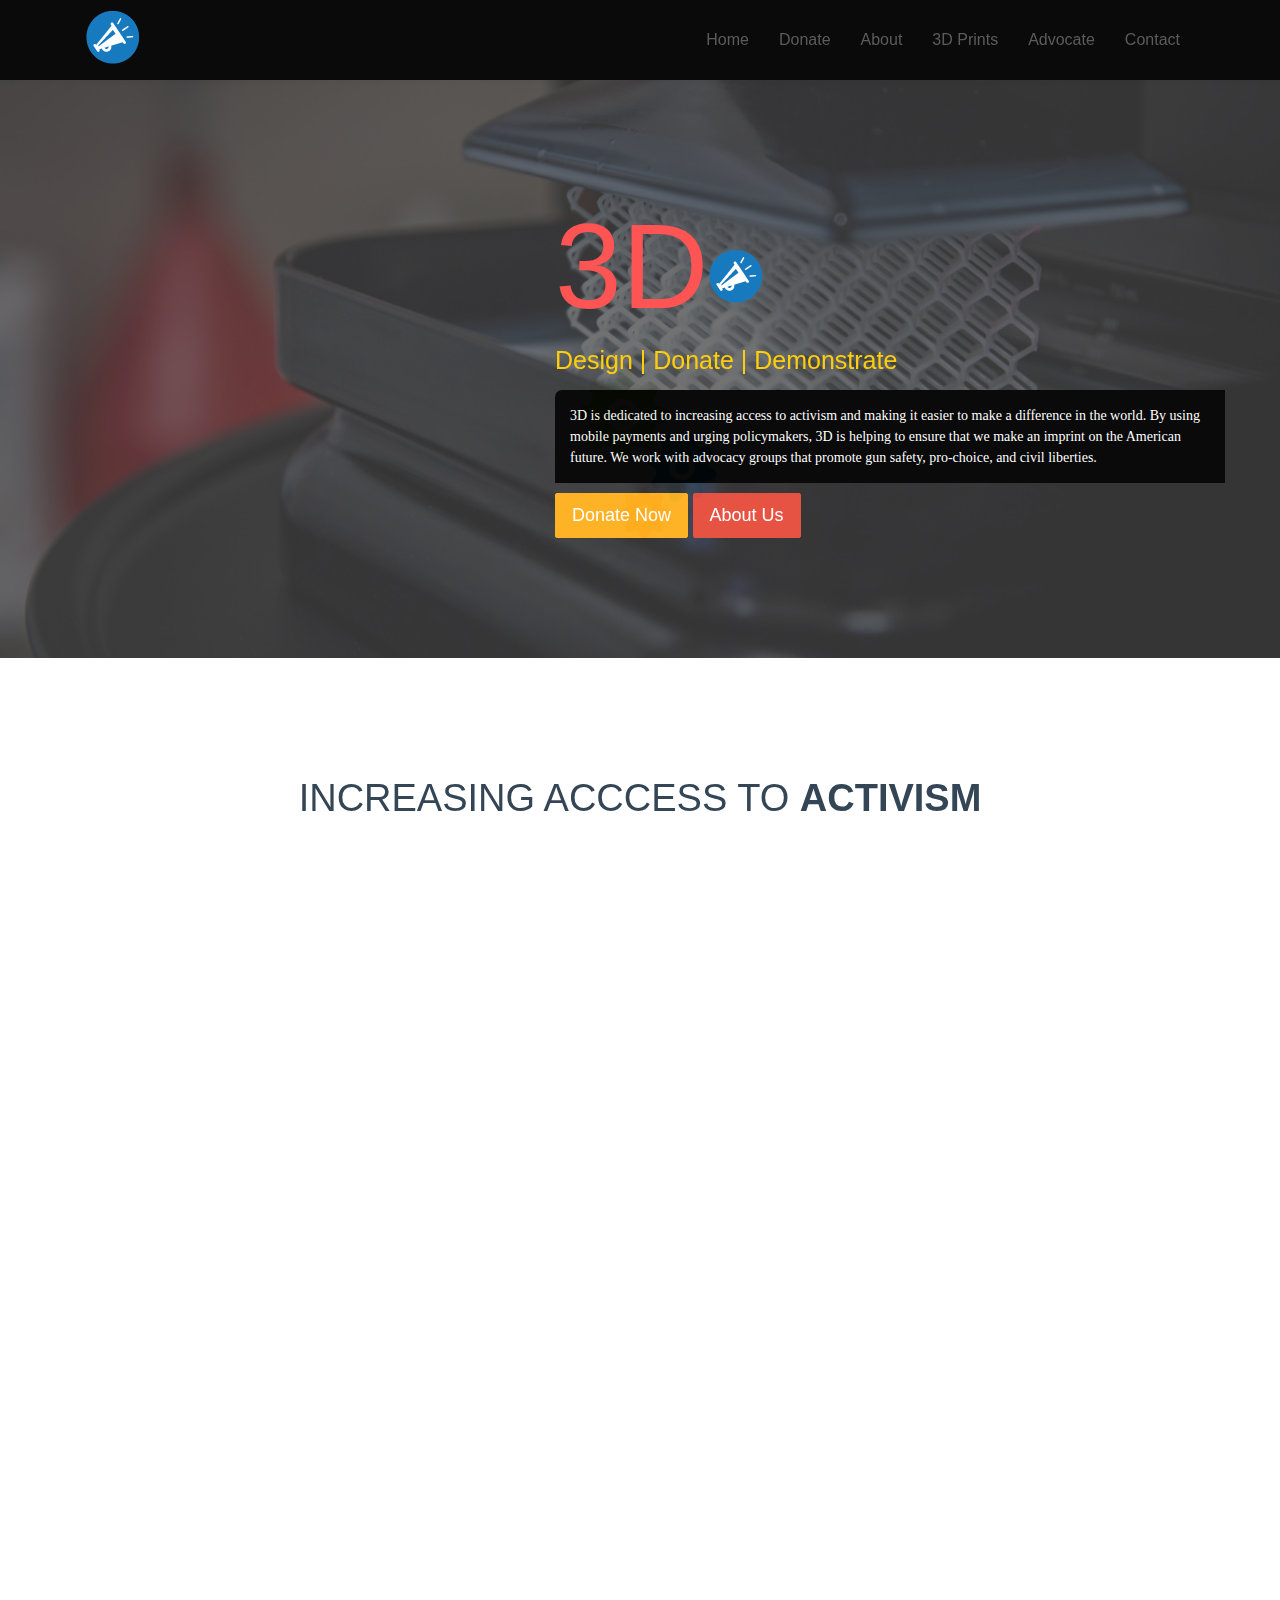
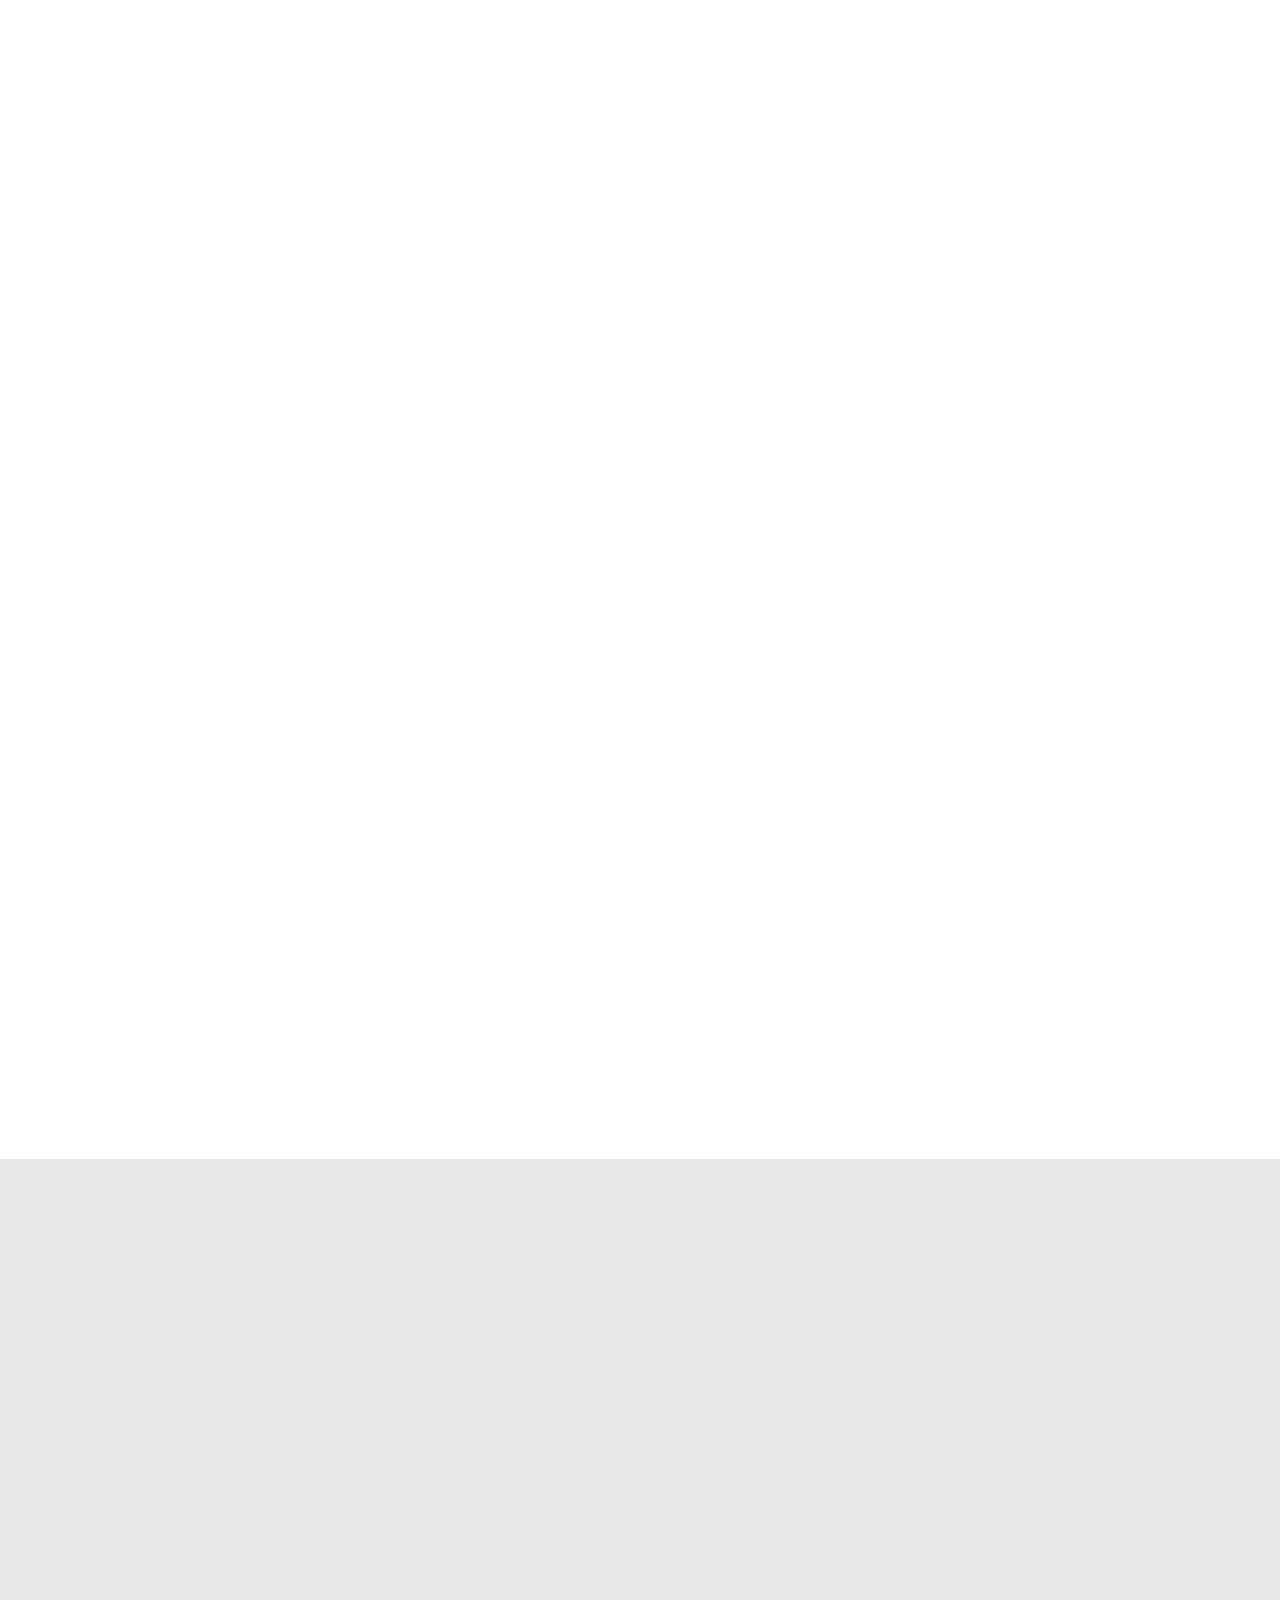
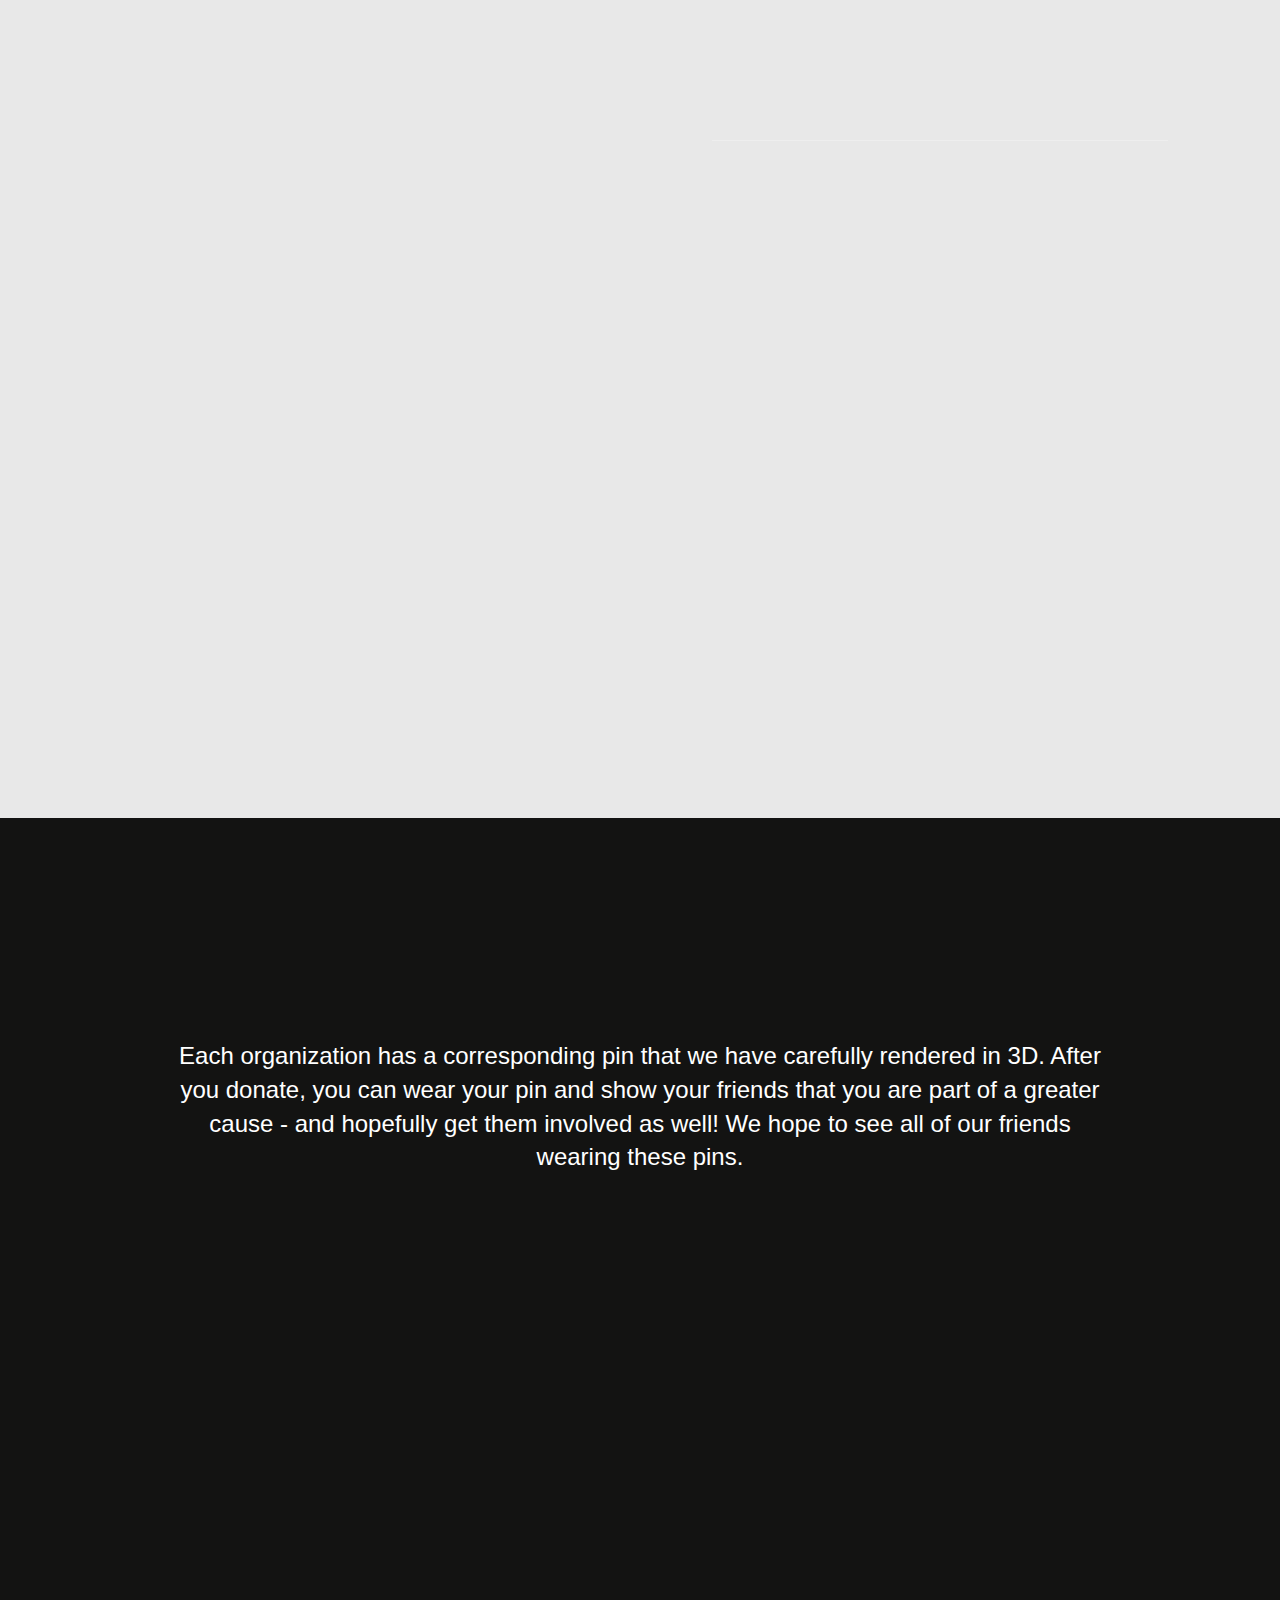
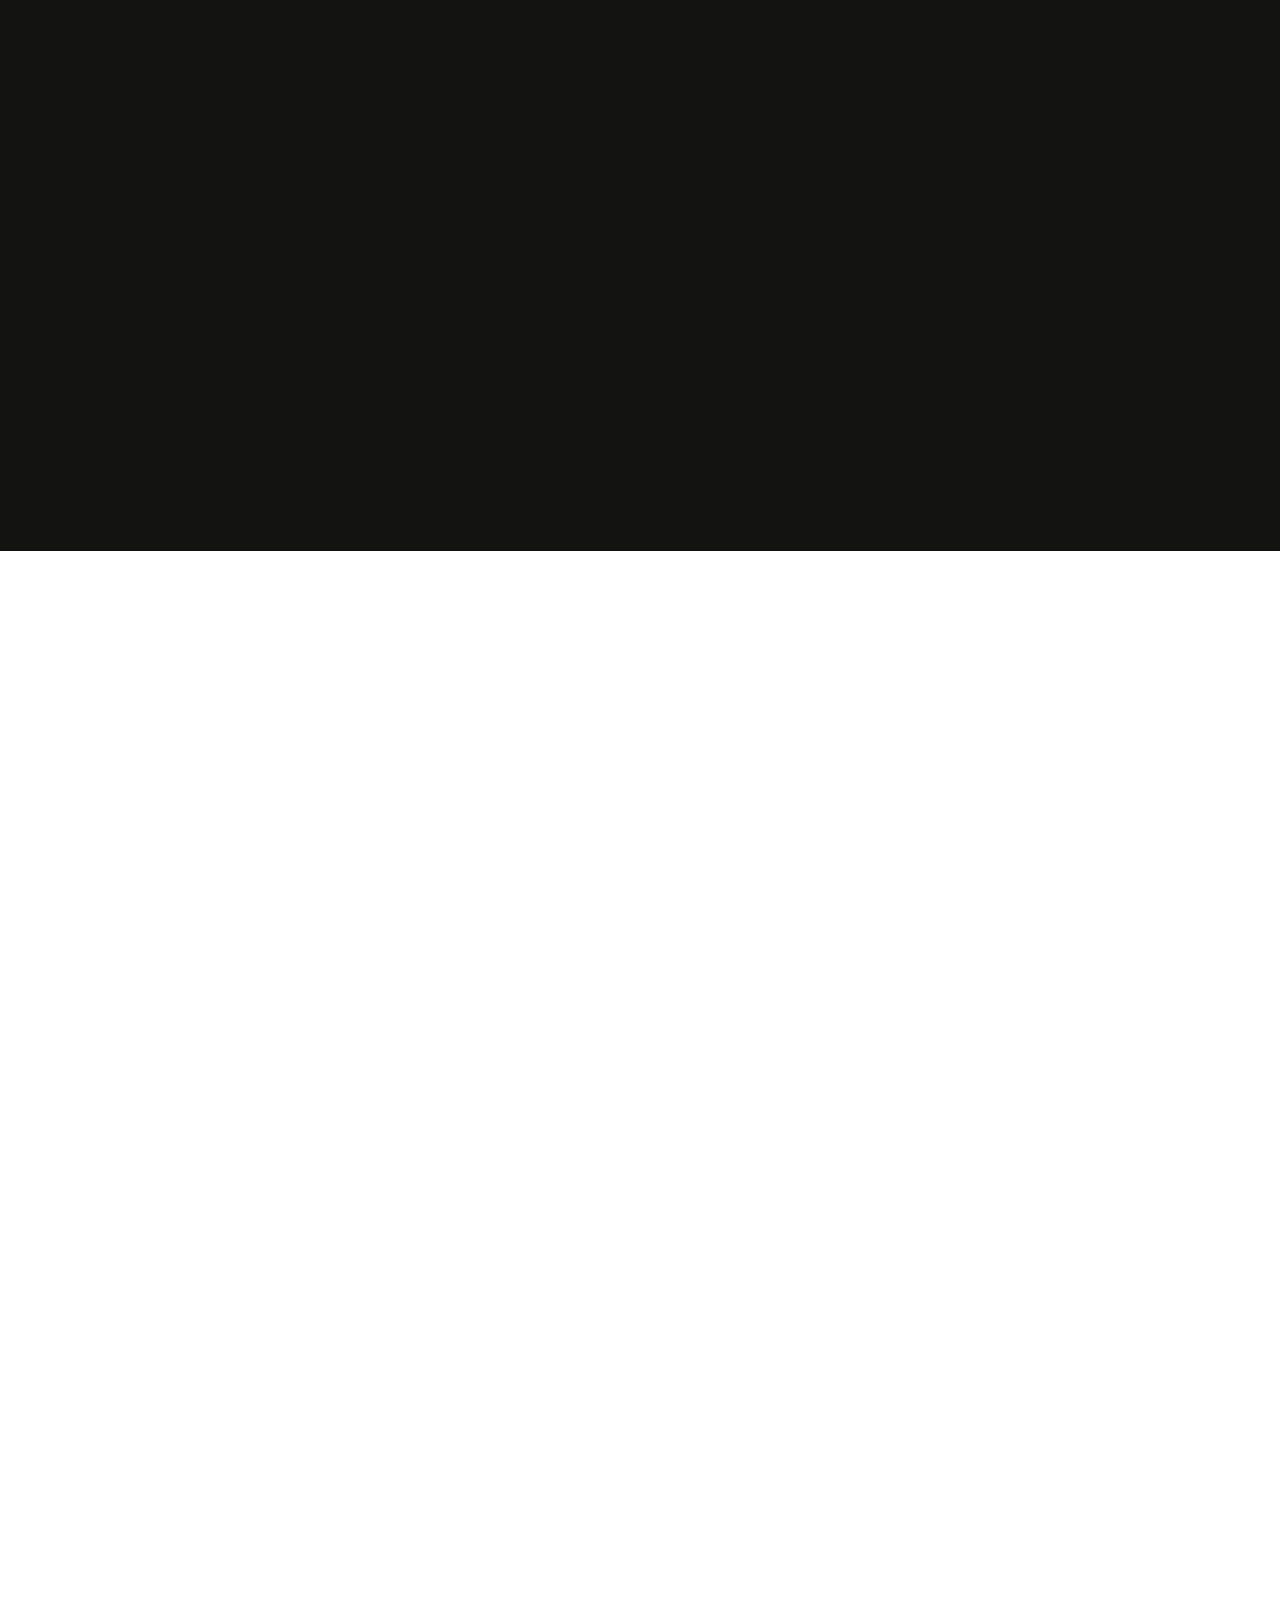
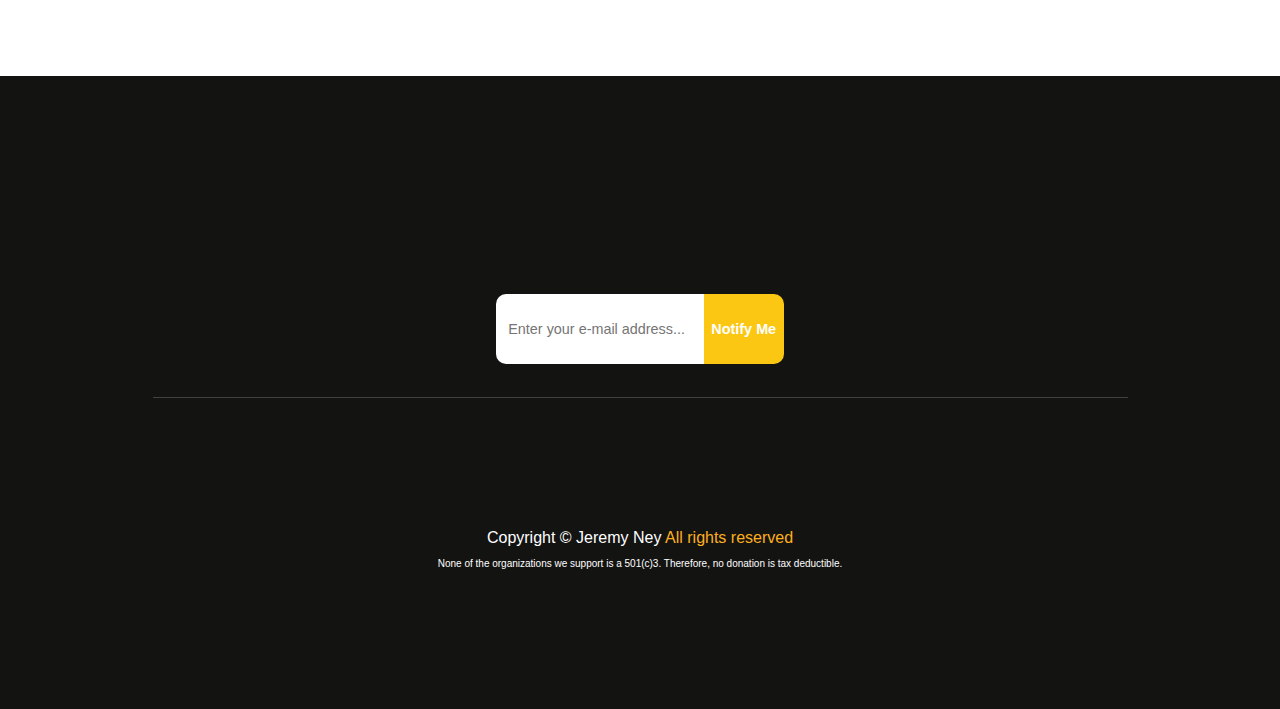
==== commit f37deadd: "Changed pin and language in gallery" ====
--- a/index.html
+++ b/index.html
@@ -13,10 +13,8 @@
     <link href="css/owl.theme.css" rel="stylesheet" media="screen">
     <link href="css/prettyPhoto.css" rel="stylesheet">
         <link rel="stylesheet" href="css/style.css" media="screen">
-                
-
-
-         
+        <link rel="icon" href="images/logo1.png">
+                         
     </head>
     <body class="blue">
         <div class="preloader">            
@@ -101,7 +99,7 @@
 					<div class="padd30">
 						<h1 data-scroll-reveal="wait 0.25s, then enter top and move 40px over 1s">Increasing Acccess to <strong>Activism</strong></h1>
 						
-						<p class="lead" data-scroll-reveal="wait 0.35s, then enter left and move 40px over 1s"> Making a difference has never been easier - simply text your donation to @Activism-3D in the <a href="https://itunes.apple.com/us/app/venmo/id351727428?mt=8">Venmo App</a>.<Br></br><Br>In turn, you will receive a 3D printed pin and we send a hand-written letter to Congress for every 10th donation. All proceeds from the sale of our 3D printed pins go to support organizations aimed at safeguarding individual liberties in the U.S.</br><Br> <font size="3"> Make sure to include the organization you are supporting and your mailing address in the comment section of your payment so we can send you the 3D print.</font></br></p>	
+						<p class="lead" data-scroll-reveal="wait 0.35s, then enter left and move 40px over 1s"> Making a difference has never been easier - simply text your donation to @Activism-3D in the <a href="https://itunes.apple.com/us/app/venmo/id351727428?mt=8">Venmo App</a>.<Br></br><Br>In turn, you will receive a 3D printed pin that we design and we send a hand-written letter to Congress for every 10th donation. All proceeds from the sale of our 3D printed pins go to support organizations aimed at safeguarding individual liberties in the U.S.</br><Br> <font size="3"> Make sure to include the organization you are supporting and your mailing address in the comment section of your payment so we can send you the 3D print.</font></br></p>	
 
 					</div>
 				</div>
@@ -126,7 +124,7 @@
 					<div class="block-icon text-center">
 						<span><i class="fa fa-crosshairs" data-scroll-reveal="wait 0.25s, then enter left and move 40px over 1s"></i></span>
 						<h3 data-scroll-reveal="wait 0.25s, then enter left and move 40px over 1s"><a href="http://everytown.org/">EveryTown for Gun Safety</a></h3>
-						<p data-scroll-reveal="wait 0.25s, then enter left and move 40px over 1s">Everytown is a movement of Americans working together to end gun violence and build safer communities. Donate to receive the <strong>Diamond Pin.</strong></p>
+						<p data-scroll-reveal="wait 0.25s, then enter left and move 40px over 1s">Everytown is a movement of Americans working together to end gun violence and build safer communities. Donate to receive the <strong>Uncle Sam Pin.</strong></p>
 
                        <!--added picture -->
 <div>
@@ -182,10 +180,10 @@
 				<div class="col-md-6 col-sm-12">
 					<div class="lead"> 
 						<h2 data-scroll-reveal="wait 0.25s, then enter right and move 40px over 1s">How it works</h2>
-						<p data-scroll-reveal="wait 0.25s, then enter right and move 40px over 1s"> <strong>DESIGN</strong> Using a Monoprice Select 3D Printer, we custom build all of the pins for our advocates to wear. The images that we develop are all reclaimed prints from some of the most popular buttons worn in America in the 1960s.</p>
+						<p data-scroll-reveal="wait 0.25s, then enter right and move 40px over 1s"> <strong>DESIGN</strong> Using a Monoprice Select 3D Printer, we custom build all of the pins for our advocates to wear. The images that we develop are all reclaimed prints from some of the most popular pins worn in America in the 1960s.</p>
 						<hr />
-						<p data-scroll-reveal="wait 0.25s, then enter right and move 40px over 1s"><strong>DONATE</strong> We have created a unique Venmo account that makes donating easier than ever before. Simply text $30 to @Activism-3D and indicate your address and the organization of your choice. We will then proceed to build your pin and mail it to your house. </p>
-						<p data-scroll-reveal="wait 0.25s, then enter right and move 40px over 1s"><strong>DEMONSTRATE</strong> We hope that our friends will wear the pins that we ship them in order to increase awareness about our causes and to attract others to join the fight. In addition, after every 10 donations, we send a hand-written letter to the NY Congress Representative.</p>
+						<p data-scroll-reveal="wait 0.25s, then enter right and move 40px over 1s"><strong>DONATE</strong> We have created a unique Venmo account that makes donating easier than ever before. Simply text $30 to @Activism-3D and indicate your address and the organization of your choice. We will then proceed to build your pin and mail it to you. </p>
+						<p data-scroll-reveal="wait 0.25s, then enter right and move 40px over 1s"><strong>DEMONSTRATE</strong> We hope that our friends will wear the pins in order to increase awareness about our causes and to attract others to join the fight. In addition, after every 10 donations, we send a hand-written letter to the NY members of Congress.</p>
 						<a href="https://venmo.com/"<button class="btn btn-md btn-primary" data-scroll-reveal="wait 0.25s, then enter right and move 40px over 1s">Get Venmo</button></a>
 						<a href="https://en.wikipedia.org/wiki/3D_printing"<button class="btn btn-md btn-default" data-scroll-reveal="wait 0.25s, then enter right and move 40px over 1s">3D Printing</button></a>
 					</div>
@@ -208,42 +206,42 @@
                             <div class="gap"></div>
 				<div class="col-md-3 col-sm-4 col-xs-6">
 					<a href="image/1.png" title="Monoprice 3D Printer" data-scroll-reveal="wait 0.25s, then enter left and move 40px over 1s">
-						<img src="image/1.png" alt="Turtle" class="img-rounded image-responsive"/>
-					</a>
-				</div>
-				<div class="col-md-3 col-sm-4 col-xs-6">
-					<a href="image/2.png" title="Owl Rendering">
-						<img src="image/2.png" alt="Turtle" class="img-rounded image-responsive" data-scroll-reveal="wait 0.25s, then enter left and move 40px over 1s"/>
-					</a>
-				</div>
-				<div class="col-md-3 col-sm-4 col-xs-6">
-					<a href="image/3.png" title="Dove Rendering">
-						<img src="image/3.png" alt="Turtle" class="img-rounded image-responsive" data-scroll-reveal="wait 0.25s, then enter left and move 40px over 1s" />
-					</a>
-				</div>
-				<div class="col-md-3 col-sm-4 col-xs-6">
-					<a href="image/4.png" title="Guitar Rendering">
-						<img src="image/4.png" alt="Turtle" class="img-rounded image-responsive" data-scroll-reveal="wait 0.25s, then enter left and move 40px over 1s">
+						<img src="image/1.png" alt="The hardware" class="img-rounded image-responsive"/>
+					</a>
+				</div>
+				<div class="col-md-3 col-sm-4 col-xs-6">
+					<a href="image/2.png" title="3-D Rendering">
+						<img src="image/2.png" alt="Rose Pin" class="img-rounded image-responsive" data-scroll-reveal="wait 0.25s, then enter left and move 40px over 1s"/>
+					</a>
+				</div>
+				<div class="col-md-3 col-sm-4 col-xs-6">
+					<a href="image/3.png" title="3-D Rendering">
+						<img src="image/3.png" alt="Uncle Sam Pin" class="img-rounded image-responsive" data-scroll-reveal="wait 0.25s, then enter left and move 40px over 1s" />
+					</a>
+				</div>
+				<div class="col-md-3 col-sm-4 col-xs-6">
+					<a href="image/4.png" title="3-D Rendering">
+						<img src="image/4.png" alt="Owl Pin" class="img-rounded image-responsive" data-scroll-reveal="wait 0.25s, then enter left and move 40px over 1s">
 					</a>
 				</div>
 				<div class="col-md-3 col-sm-4 col-xs-6">
 					<a href="image/5.png" title="Venmo">
-						<img src="image/5.png" alt="Turtle" class="img-rounded image-responsive" data-scroll-reveal="wait 0.25s, then enter left and move 40px over 1s"/>
-					</a>
-				</div>
-				<div class="col-md-3 col-sm-4 col-xs-6">
-					<a href="image/6.png" title="ACLU">
-						<img src="image/6.png" alt="Turtle" class="img-rounded image-responsive" data-scroll-reveal="wait 0.25s, then enter left and move 40px over 1s"/>
+						<img src="image/5.png" alt="The software" class="img-rounded image-responsive" data-scroll-reveal="wait 0.25s, then enter left and move 40px over 1s"/>
+					</a>
+				</div>
+				<div class="col-md-3 col-sm-4 col-xs-6">
+					<a href="image/6.png" title="The ACLU">
+						<img src="image/6.png" alt="Our advocates" class="img-rounded image-responsive" data-scroll-reveal="wait 0.25s, then enter left and move 40px over 1s"/>
 					</a>
 				</div>
 				<div class="col-md-3 col-sm-4 col-xs-6">
 					<a href="image/7.png" title="Emily's List">
-						<img src="image/7.png" alt="Turtle" class="img-rounded image-responsive" data-scroll-reveal="wait 0.25s, then enter left and move 40px over 1s"/>
+						<img src="image/7.png" alt="Our advocates" class="img-rounded image-responsive" data-scroll-reveal="wait 0.25s, then enter left and move 40px over 1s"/>
 					</a>
 				</div>
 				<div class="col-md-3 col-sm-4 col-xs-6">
 					<a href="image/8.png" title="EveryTown">
-						<img src="image/8.png" alt="Turtle" class="img-rounded image-responsive" data-scroll-reveal="wait 0.25s, then enter left and move 40px over 1s"/>
+						<img src="image/8.png" alt="Our advocates" class="img-rounded image-responsive" data-scroll-reveal="wait 0.25s, then enter left and move 40px over 1s"/>
 					</a>
 				</div>
 				
@@ -341,7 +339,7 @@
                        </ul>
                    </div>
                    
-                   <p>Copyright &copy; Jeremy Ney <a href="mailto:jeremybney@gmail.com">All rights reserved</a></p>
+                   <p>Copyright &copy; Jeremy Ney <a href="mailto:jeremybney@gmail.com">All rights reserved</a><br> <font size="1">None of the organizations we support is a 501(c)3. Therefore, no donation is tax deductible.</font></br></p>
      
                </div>
            </div>
@@ -362,6 +360,19 @@
      <script src="library/waypoints.min.js"></script>
      <script src="js/notify.js"></script>
      <script src="js/function.js"></script>
+
+     
+     <script>
+  (function(i,s,o,g,r,a,m){i['GoogleAnalyticsObject']=r;i[r]=i[r]||function(){
+  (i[r].q=i[r].q||[]).push(arguments)},i[r].l=1*new Date();a=s.createElement(o),
+  m=s.getElementsByTagName(o)[0];a.async=1;a.src=g;m.parentNode.insertBefore(a,m)
+  })(window,document,'script','https://www.google-analytics.com/analytics.js','ga');
+
+  ga('create', 'UA-87666501-1', 'auto');
+  ga('send', 'pageview');
+
+</script>
+
         
     </body>
 </html>
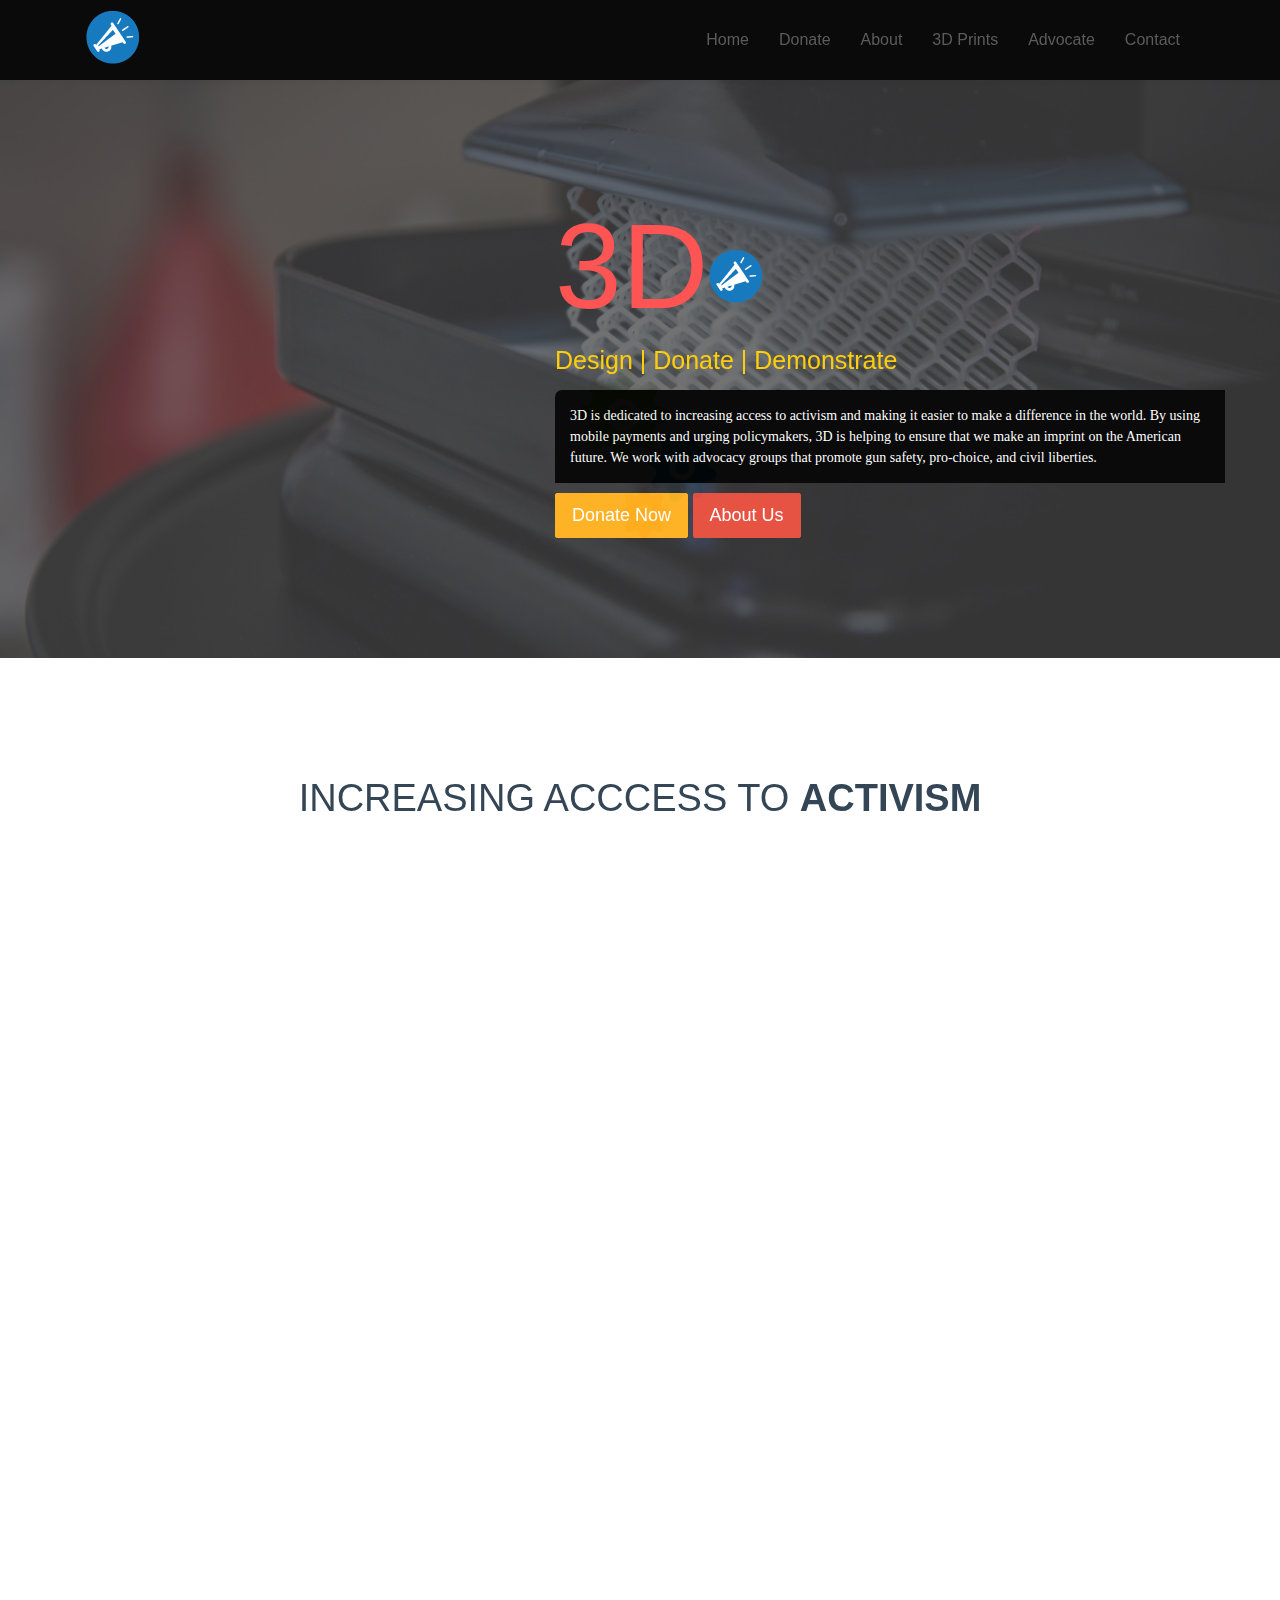
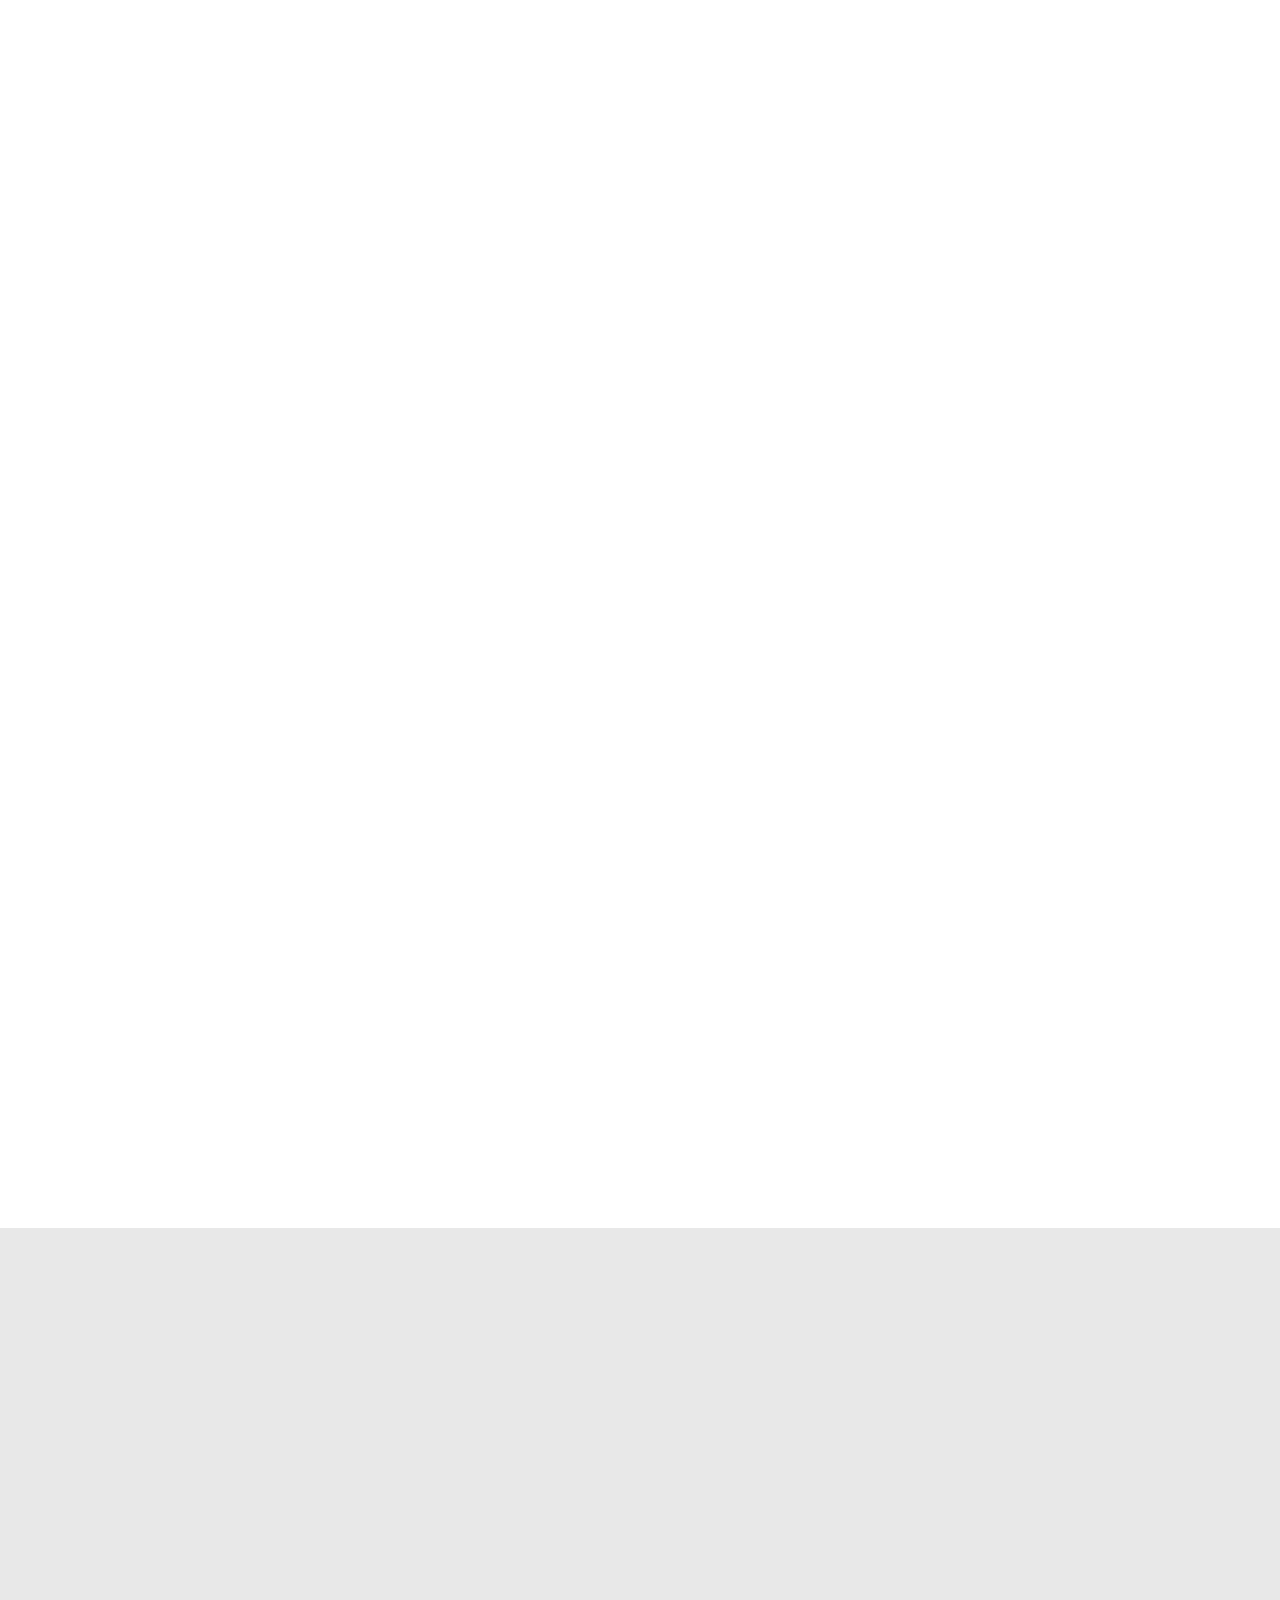
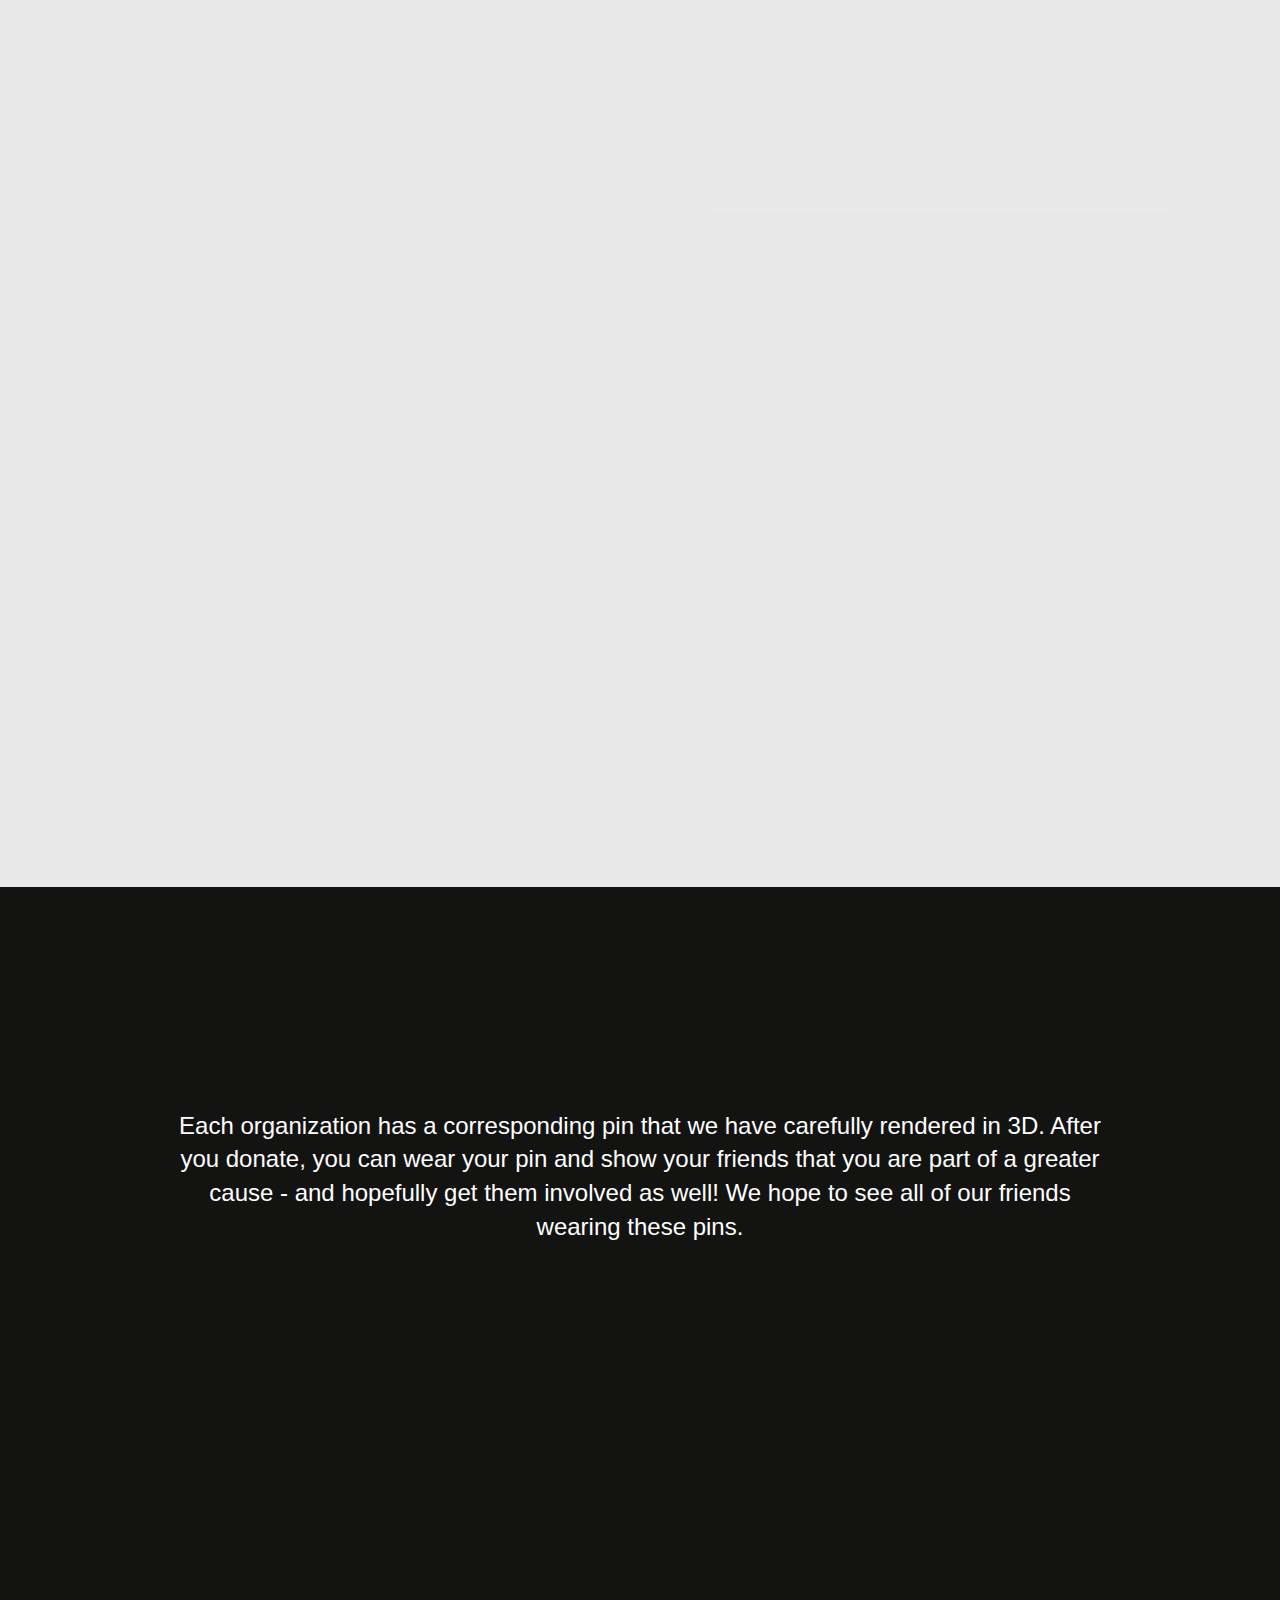
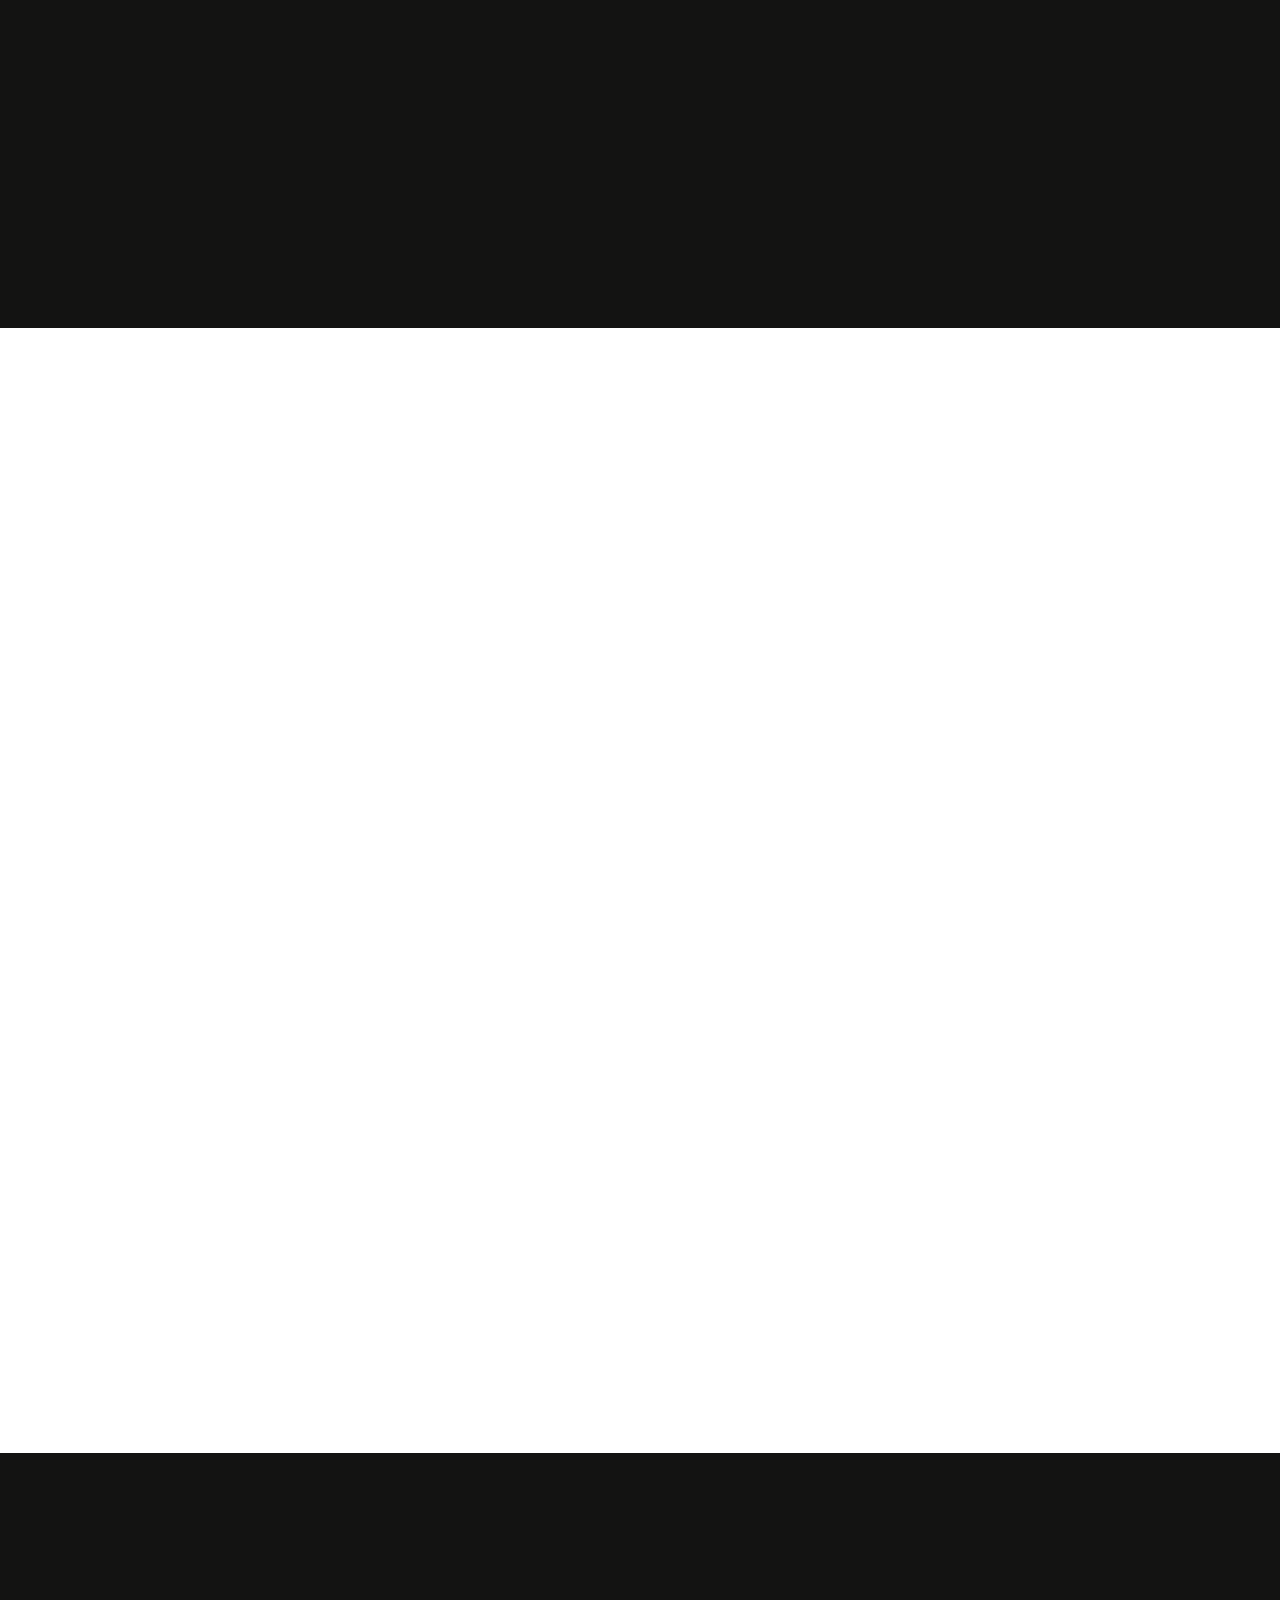
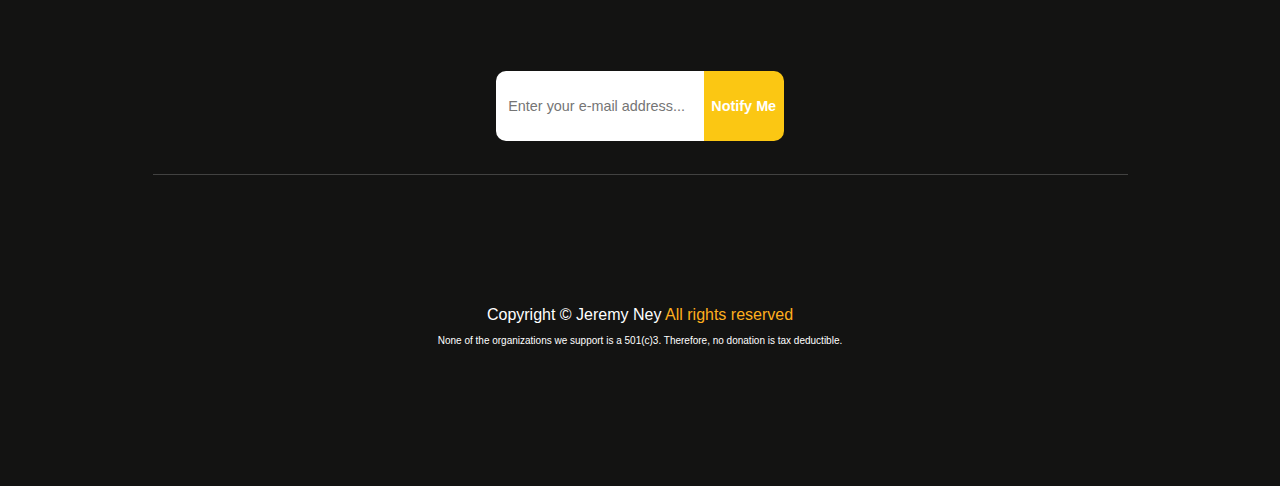
==== commit c971654a: "Changed pin pictures and button size" ====
--- a/index.html
+++ b/index.html
@@ -13,7 +13,6 @@
     <link href="css/owl.theme.css" rel="stylesheet" media="screen">
     <link href="css/prettyPhoto.css" rel="stylesheet">
         <link rel="stylesheet" href="css/style.css" media="screen">
-        <link rel="icon" href="images/logo1.png">
                          
     </head>
     <body class="blue">
@@ -99,7 +98,7 @@
 					<div class="padd30">
 						<h1 data-scroll-reveal="wait 0.25s, then enter top and move 40px over 1s">Increasing Acccess to <strong>Activism</strong></h1>
 						
-						<p class="lead" data-scroll-reveal="wait 0.35s, then enter left and move 40px over 1s"> Making a difference has never been easier - simply text your donation to @Activism-3D in the <a href="https://itunes.apple.com/us/app/venmo/id351727428?mt=8">Venmo App</a>.<Br></br><Br>In turn, you will receive a 3D printed pin that we design and we send a hand-written letter to Congress for every 10th donation. All proceeds from the sale of our 3D printed pins go to support organizations aimed at safeguarding individual liberties in the U.S.</br><Br> <font size="3"> Make sure to include the organization you are supporting and your mailing address in the comment section of your payment so we can send you the 3D print.</font></br></p>	
+						<p class="lead" data-scroll-reveal="wait 0.35s, then enter left and move 40px over 1s"> Making a difference has never been easier - simply text your donation to @Activism-3D in the <a href="https://itunes.apple.com/us/app/venmo/id351727428?mt=8">Venmo App</a>.<Br></br><Br>In turn, you will receive a 3D printed pin that we design and we send a hand-written letter to Congress for every 3 donations. <strong>100%</strong> of the proceeds from the sale of our 3D printed pins goes to support organizations aimed at safeguarding individual liberties in the U.S.</br><Br> <font size="3"> Make sure to include the organization you are supporting and your mailing address in the comment section of your payment so we can send you the 3D print. Select 'participants only' so only 3D can see your infomation.</font></br></p>	
 
 					</div>
 				</div>
@@ -117,14 +116,14 @@
 </div>
 					<!--new added picture area above -->
 
-						<a href="https://venmo.com/?txn=pay&audience=friends"<button type="button" class="btn btn-primary btn-md btn-rocket btn-rocket-default" data-scroll-reveal="wait 0.25s, then enter left and move 40px over 1s">Donate $30</button></a>
+						<a href="https://venmo.com/?txn=pay&audience=friends"<button type="button" class="btn btn-primary btn-lg btn-rocket btn-rocket-default" data-scroll-reveal="wait 0.25s, then enter left and move 40px over 1s">Donate $30</button></a>
 					</div>
 				</div>
 				<div class="lead">
 					<div class="block-icon text-center">
 						<span><i class="fa fa-crosshairs" data-scroll-reveal="wait 0.25s, then enter left and move 40px over 1s"></i></span>
 						<h3 data-scroll-reveal="wait 0.25s, then enter left and move 40px over 1s"><a href="http://everytown.org/">EveryTown for Gun Safety</a></h3>
-						<p data-scroll-reveal="wait 0.25s, then enter left and move 40px over 1s">Everytown is a movement of Americans working together to end gun violence and build safer communities. Donate to receive the <strong>Uncle Sam Pin.</strong></p>
+						<p data-scroll-reveal="wait 0.25s, then enter left and move 40px over 1s">Everytown is a movement of Americans working together to end gun violence and build safer communities. Donate to receive the <strong>Owl Pin.</strong></p>
 
                        <!--added picture -->
 <div>
@@ -135,7 +134,7 @@
 </div>
 					<!--new added picture area above -->
 
-						<a href="https://venmo.com/?txn=pay&audience=friends"<button type="button" class="btn btn-primary btn-md btn-rocket btn-rocket-default" data-scroll-reveal="wait 0.25s, then enter left and move 40px over 1s">Donate $30</button></a>
+						<a href="https://venmo.com/?txn=pay&audience=friends"<button type="button" class="btn btn-primary btn-lg btn-rocket btn-rocket-default" data-scroll-reveal="wait 0.25s, then enter left and move 40px over 1s">Donate $30</button></a>
 					</div>
 				</div>
 
@@ -143,7 +142,7 @@
 					<div class="block-icon text-center">
 						<span><i class="fa fa-gavel" data-scroll-reveal="wait 0.25s, then enter left and move 40px over 1s"></i></span>
 						<h3 data-scroll-reveal="wait 0.25s, then enter left and move 40px over 1s"><a href="https://www.aclu.org/">American Civil Liberties Union</a></h3>
-						<p data-scroll-reveal="wait 0.25s, then enter left and move 40px over 1s">The ACLU defends and preserves the individual rights and liberties guaranteed to every person in this country by the Constitution and laws of the United States. Donate to receive the <strong>Owl Pin.</strong></p>
+						<p data-scroll-reveal="wait 0.25s, then enter left and move 40px over 1s">The ACLU defends and preserves the individual rights and liberties guaranteed to every person in this country by the Constitution and laws of the United States. Donate to receive the <strong>America Pin.</strong></p>
 
 						                       <!--added picture -->
 <div>
@@ -155,7 +154,7 @@
 					<!--new added picture area above -->
 
 
-						<a href="https://venmo.com/?txn=pay&audience=friends"<button type="button" class="btn btn-primary btn-md btn-rocket btn-rocket-default" data-scroll-reveal="wait 0.25s, then enter left and move 40px over 1s">Donate $30</button></a>
+						<a href="https://venmo.com/?txn=pay&audience=friends"<button type="button" class="btn btn-primary btn-lg btn-rocket btn-rocket-default" data-scroll-reveal="wait 0.25s, then enter left and move 40px over 1s">Donate $30</button></a>
 					</div>
 				</div>
 			</div>
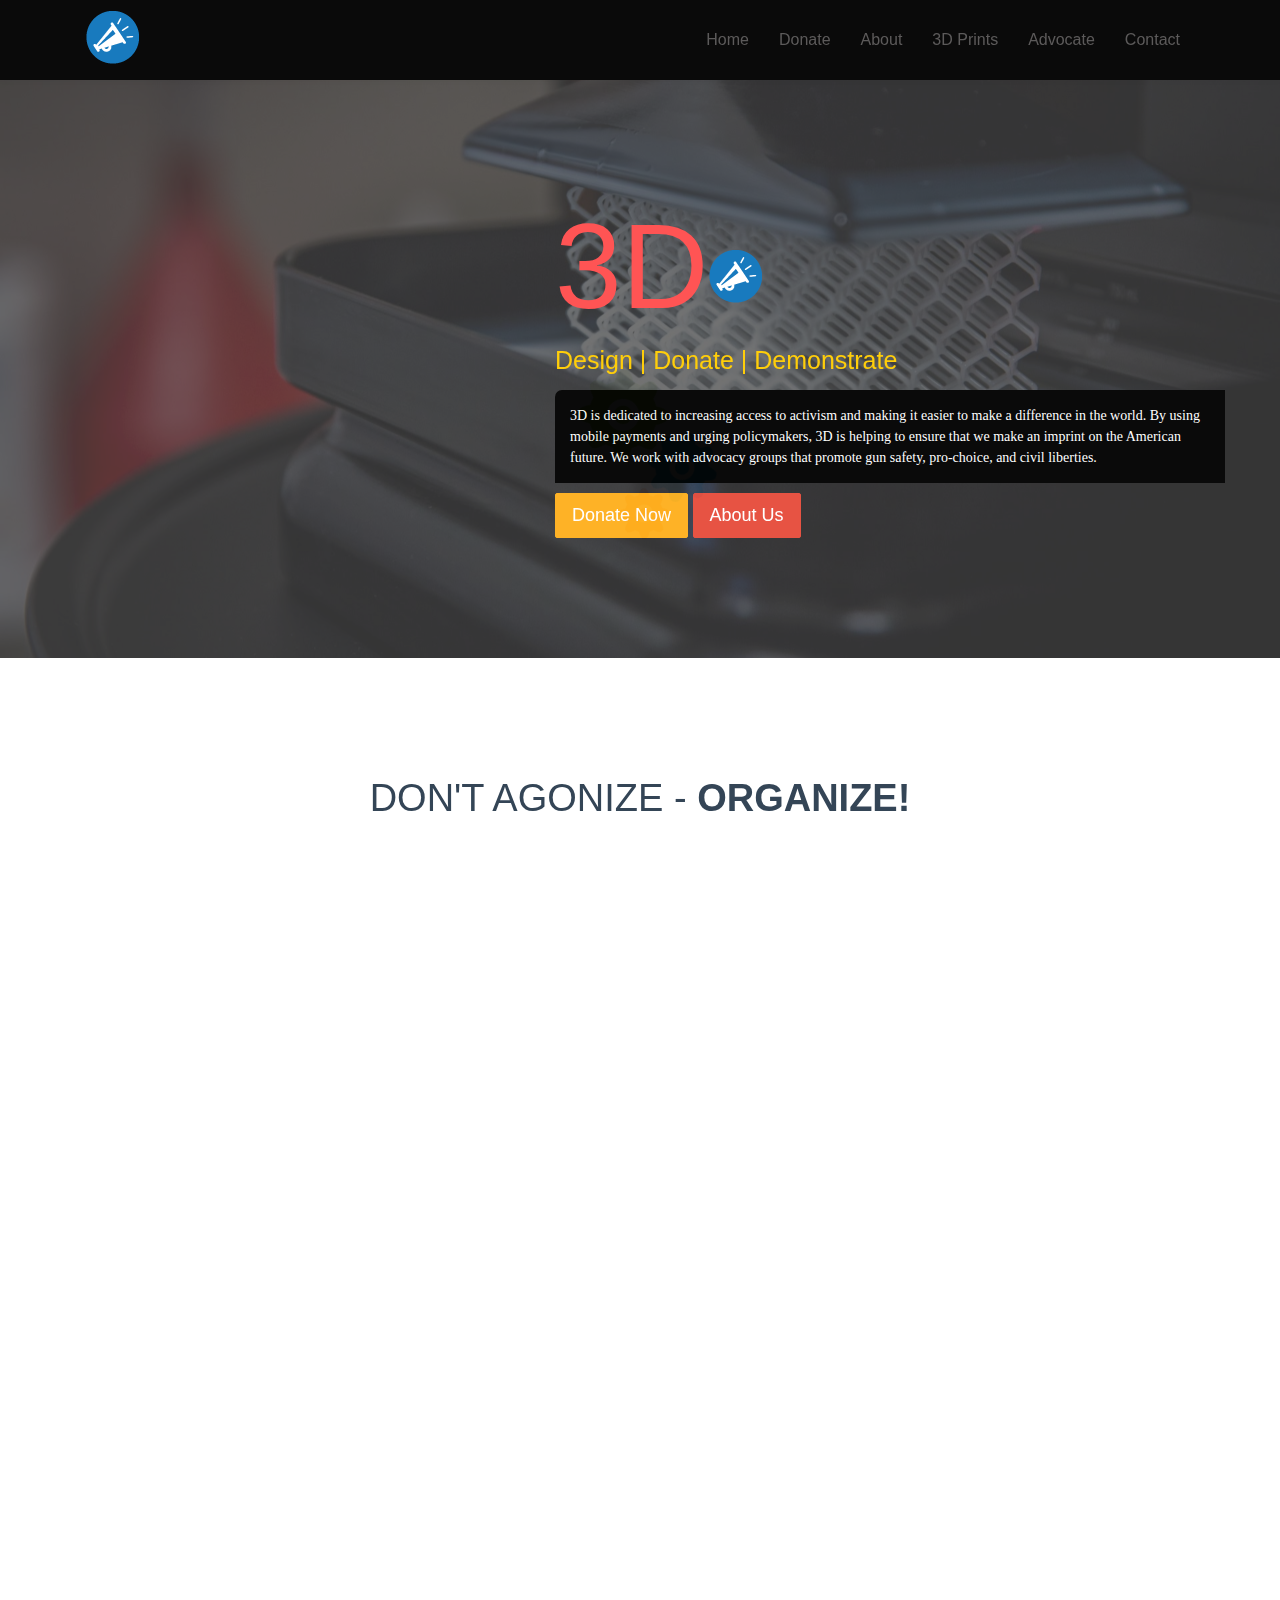
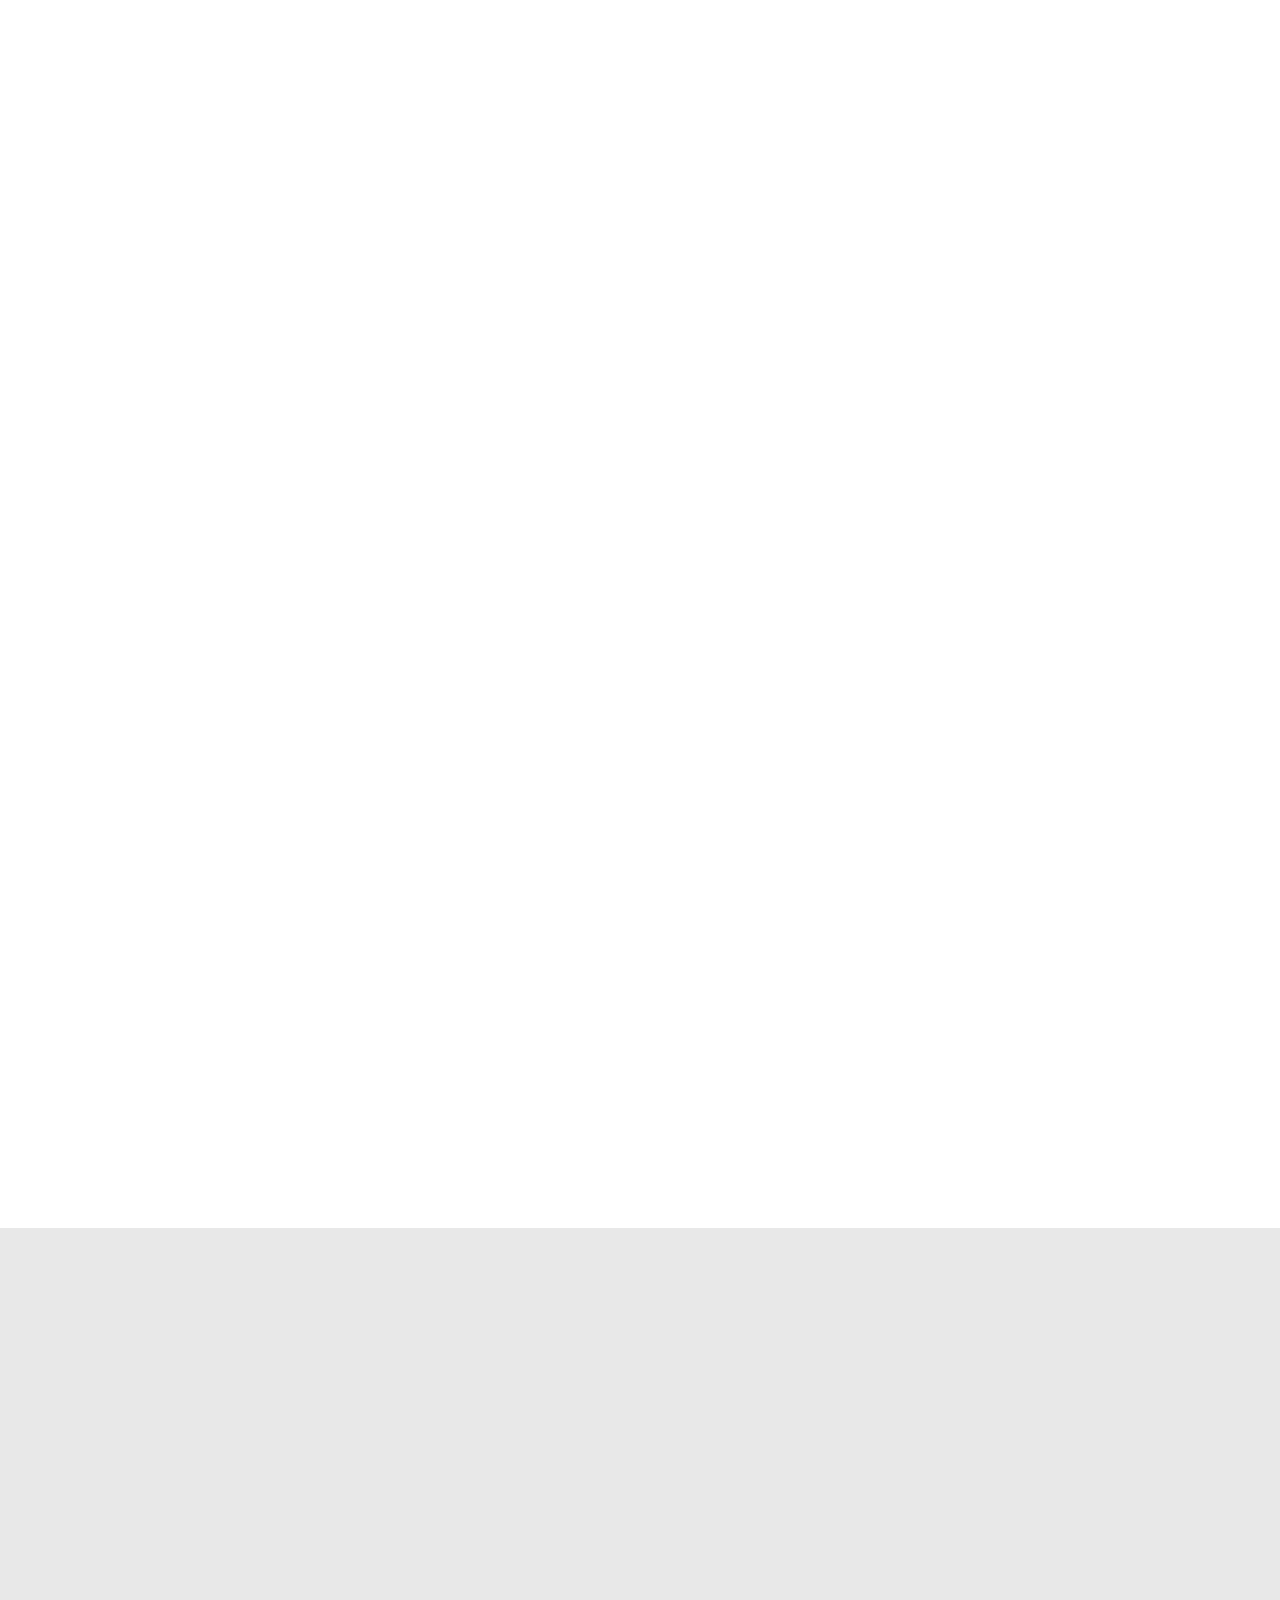
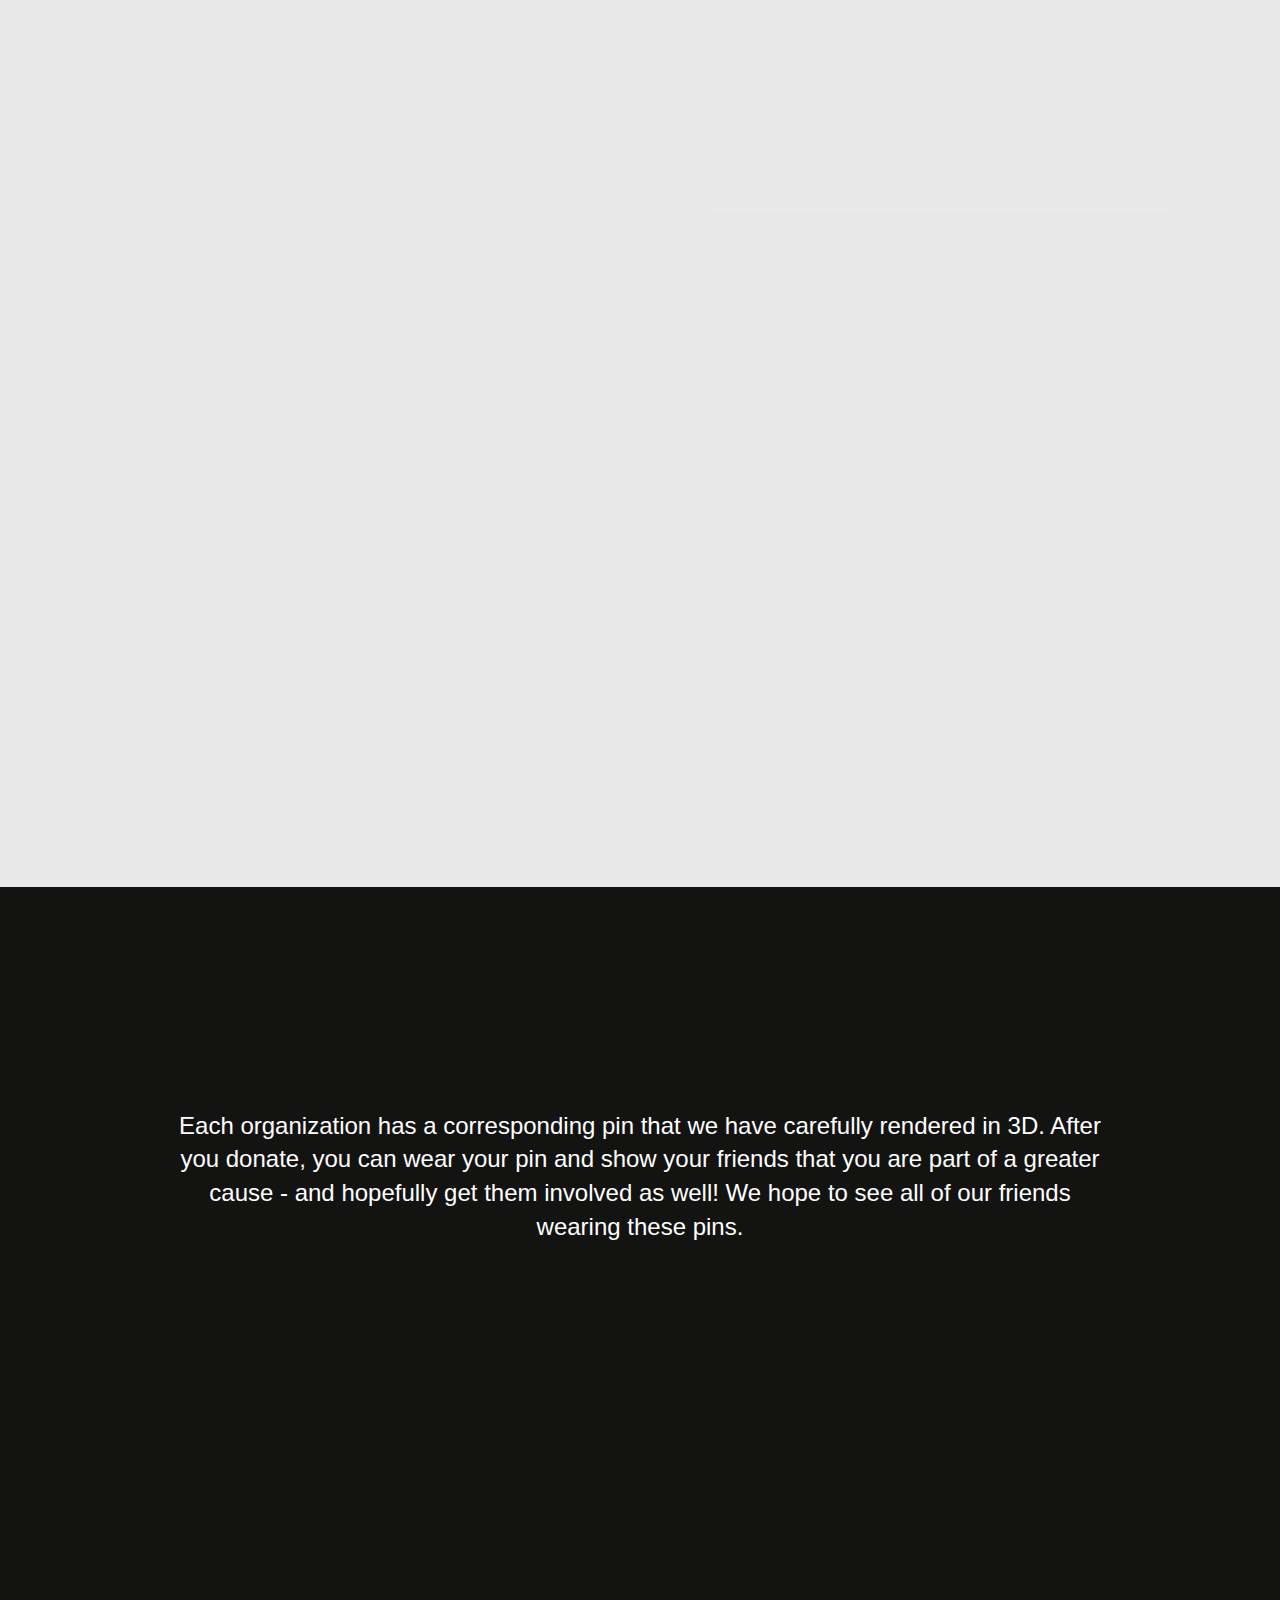
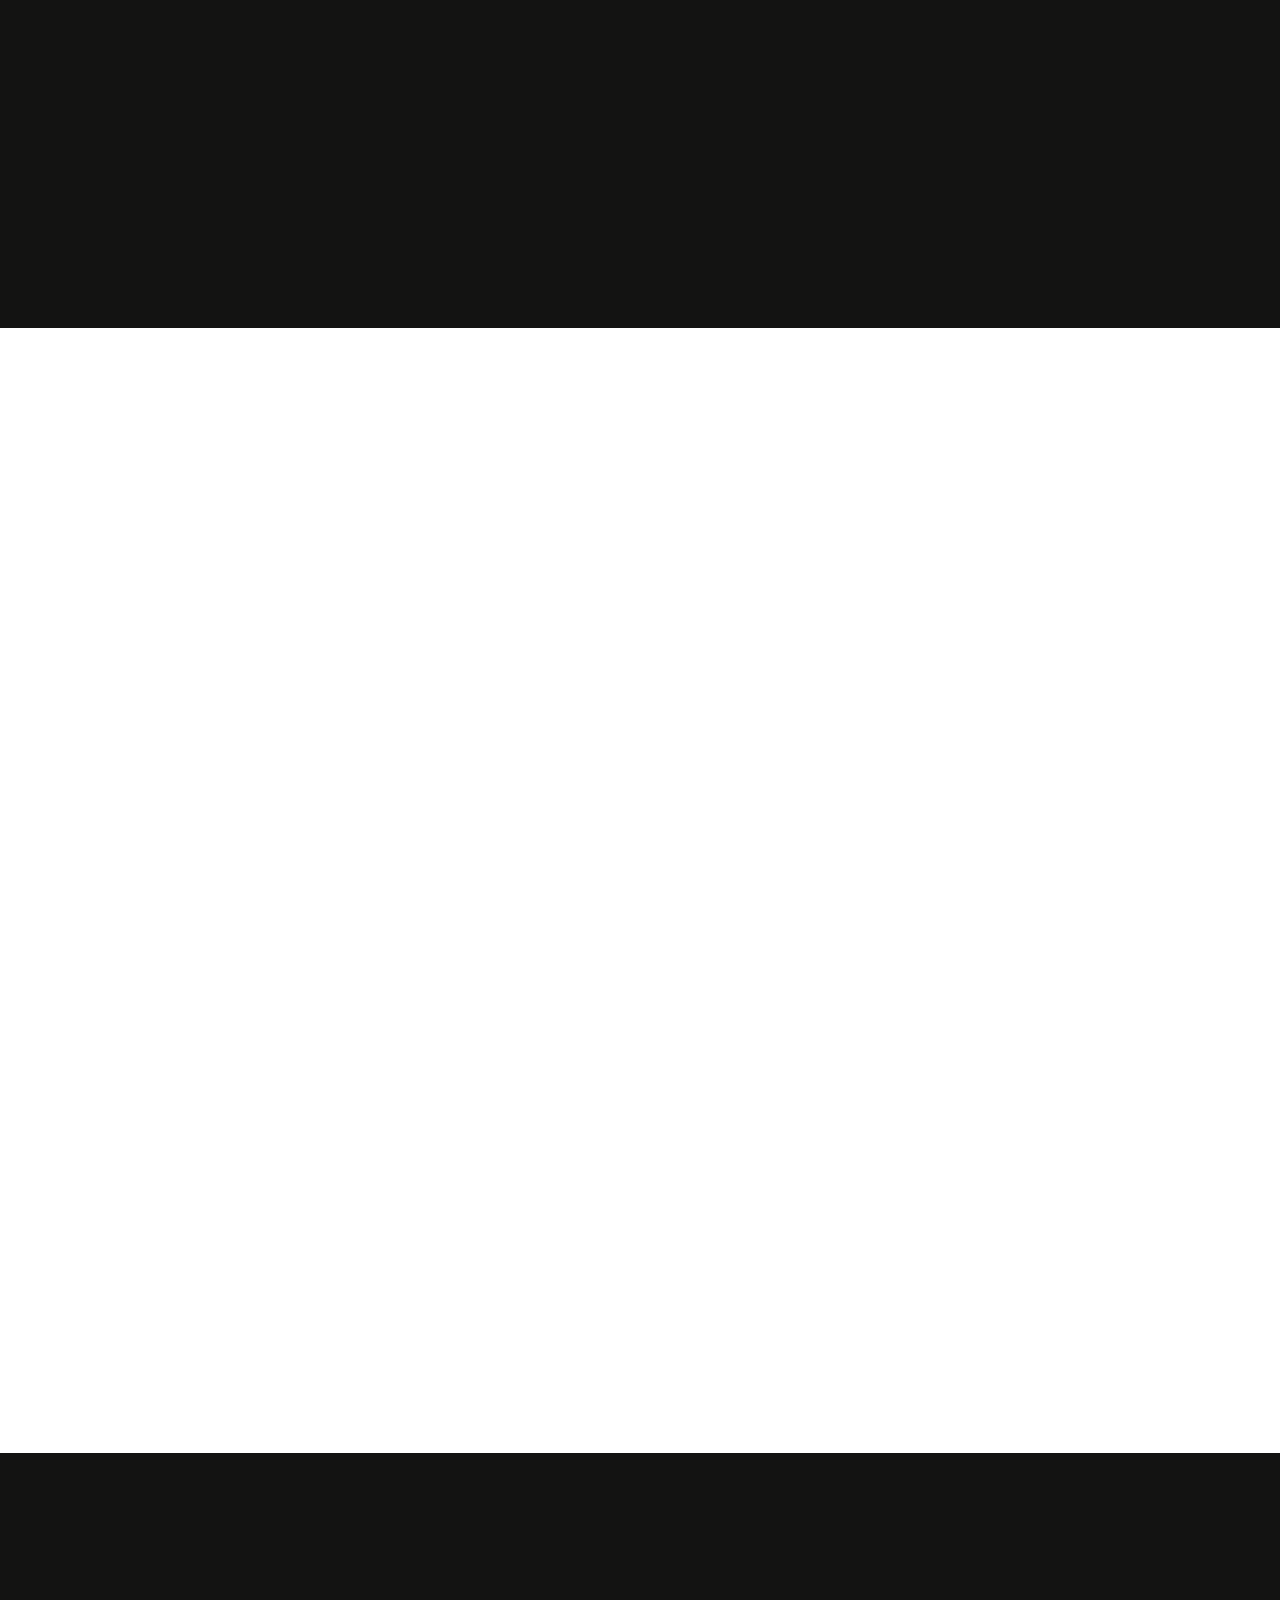
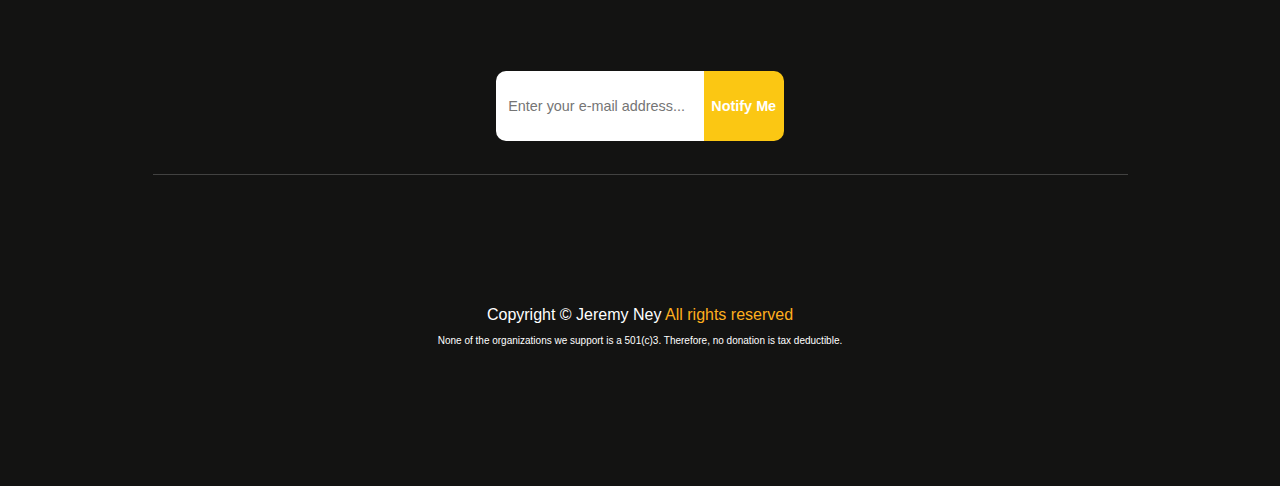
==== commit 668a6557: "Moved don't agonize to top" ====
--- a/index.html
+++ b/index.html
@@ -96,7 +96,7 @@
 				<div class="col-md-12 text-center">
 					<!-- Title -->
 					<div class="padd30">
-						<h1 data-scroll-reveal="wait 0.25s, then enter top and move 40px over 1s">Increasing Acccess to <strong>Activism</strong></h1>
+						<h1 data-scroll-reveal="wait 0.25s, then enter top and move 40px over 1s">Don't Agonize - <strong>Organize!</strong></h1>
 						
 						<p class="lead" data-scroll-reveal="wait 0.35s, then enter left and move 40px over 1s"> Making a difference has never been easier - simply text your donation to @Activism-3D in the <a href="https://itunes.apple.com/us/app/venmo/id351727428?mt=8">Venmo App</a>.<Br></br><Br>In turn, you will receive a 3D printed pin that we design and we send a hand-written letter to Congress for every 3 donations. <strong>100%</strong> of the proceeds from the sale of our 3D printed pins goes to support organizations aimed at safeguarding individual liberties in the U.S.</br><Br> <font size="3"> Make sure to include the organization you are supporting and your mailing address in the comment section of your payment so we can send you the 3D print. Select 'participants only' so only 3D can see your infomation.</font></br></p>	
 
@@ -170,7 +170,7 @@
 			<div class="row">
 				<div class="col-md-12 sol-sm-12">
 					<div class="text-center">
-						<h1 data-scroll-reveal="wait 0.25s, then enter right and move 40px over 1s">Don't Agonize - <strong>Organize!</strong></h1>
+						<h1 data-scroll-reveal="wait 0.25s, then enter right and move 40px over 1s">Increasing Access to <strong>Activism</strong></h1>
 						<p class="lead" data-scroll-reveal="wait 0.25s, then enter right and move 40px over 1s">3D gets its inspiration from LiveStrong bracelets, from the social network nature of Venmo, and from activists around the country.</p>
 					</div>
 				</div>
@@ -258,7 +258,7 @@
 				<div class="col-md-12 sol-sm-12">
 					<div class="text-center">
 						<h1 data-scroll-reveal="wait 0.25s, then enter left and move 40px over 1s">Rally your Congress Person</h1>
-						<p class="lead" data-scroll-reveal="wait 0.25s, then enter top and move 40px over 1s">For every 10 pins that we ship, 3D sends a hand-written letter to New York members of Congress.</p>
+						<p class="lead" data-scroll-reveal="wait 0.25s, then enter top and move 40px over 1s">For every 3 pins that we ship, 3D sends a hand-written letter to New York members of Congress.</p>
 					</div>
 				</div>
                             <div class="gap"></div>
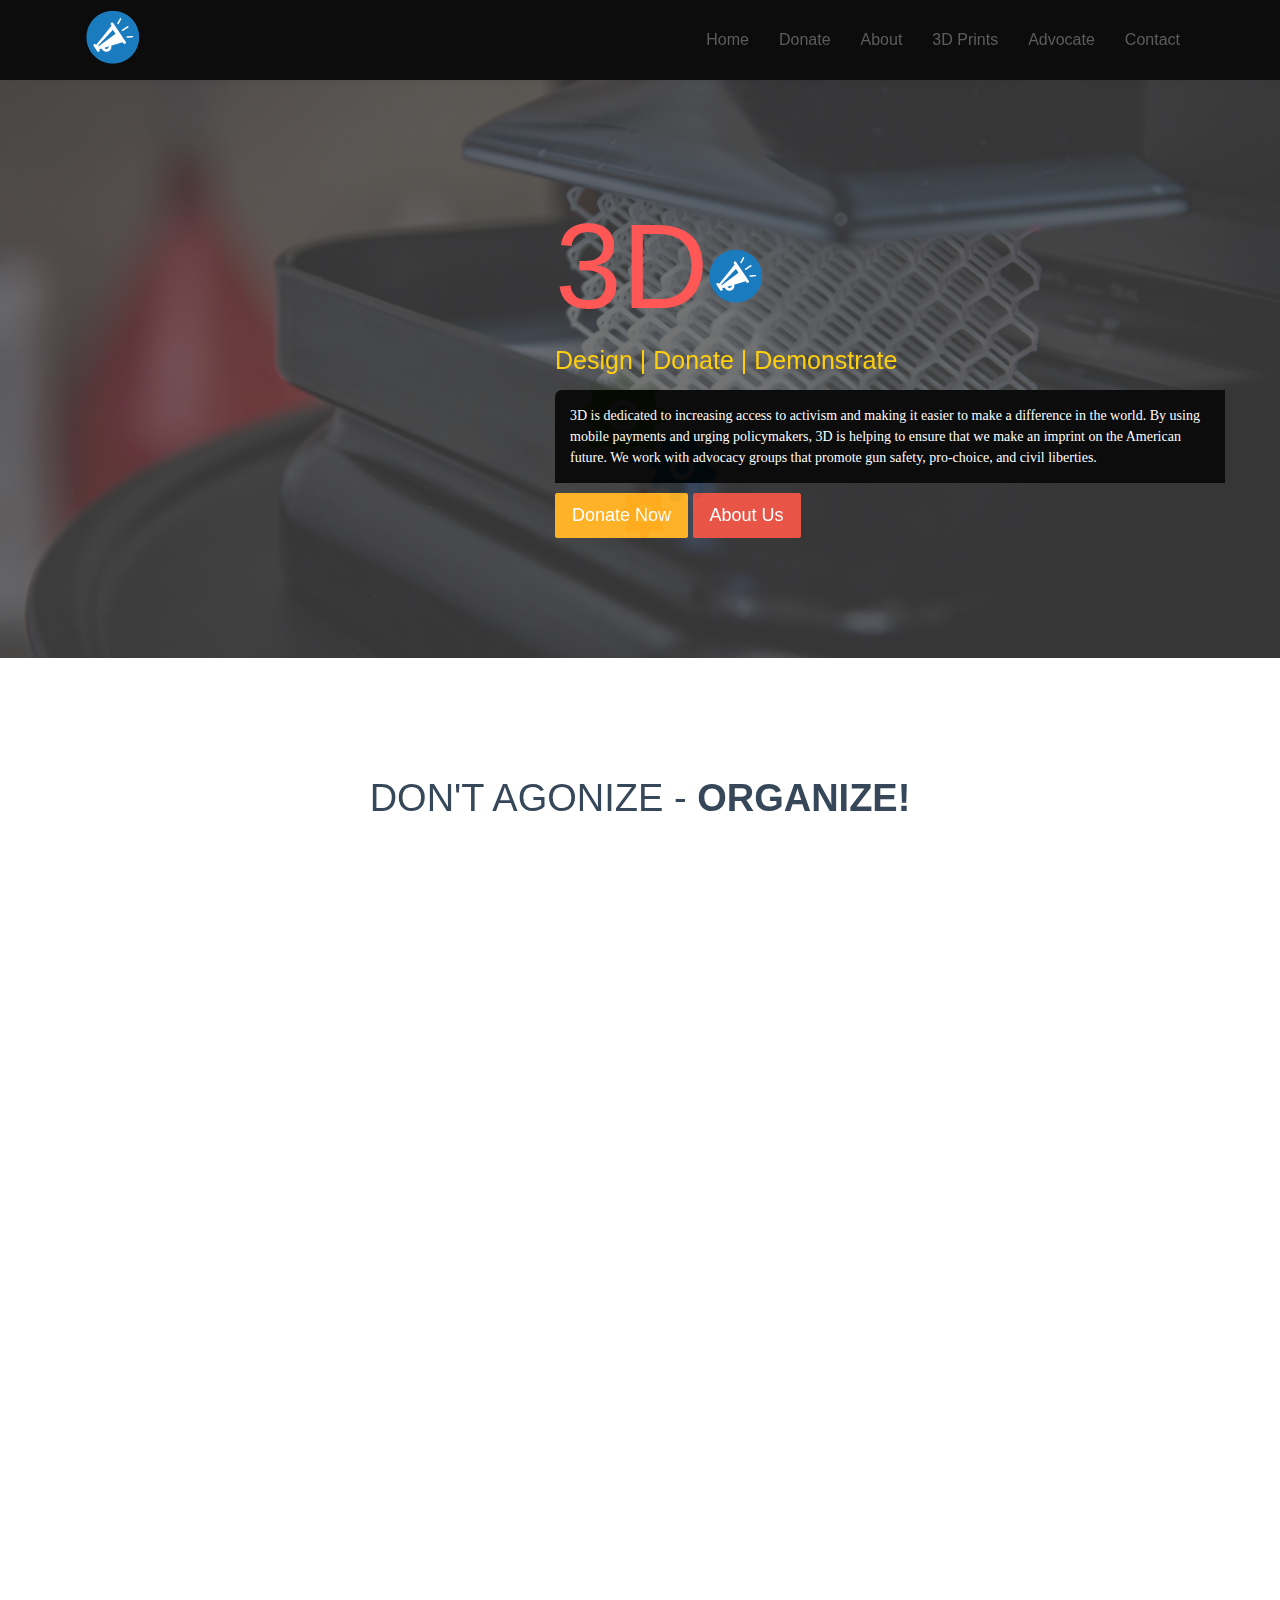
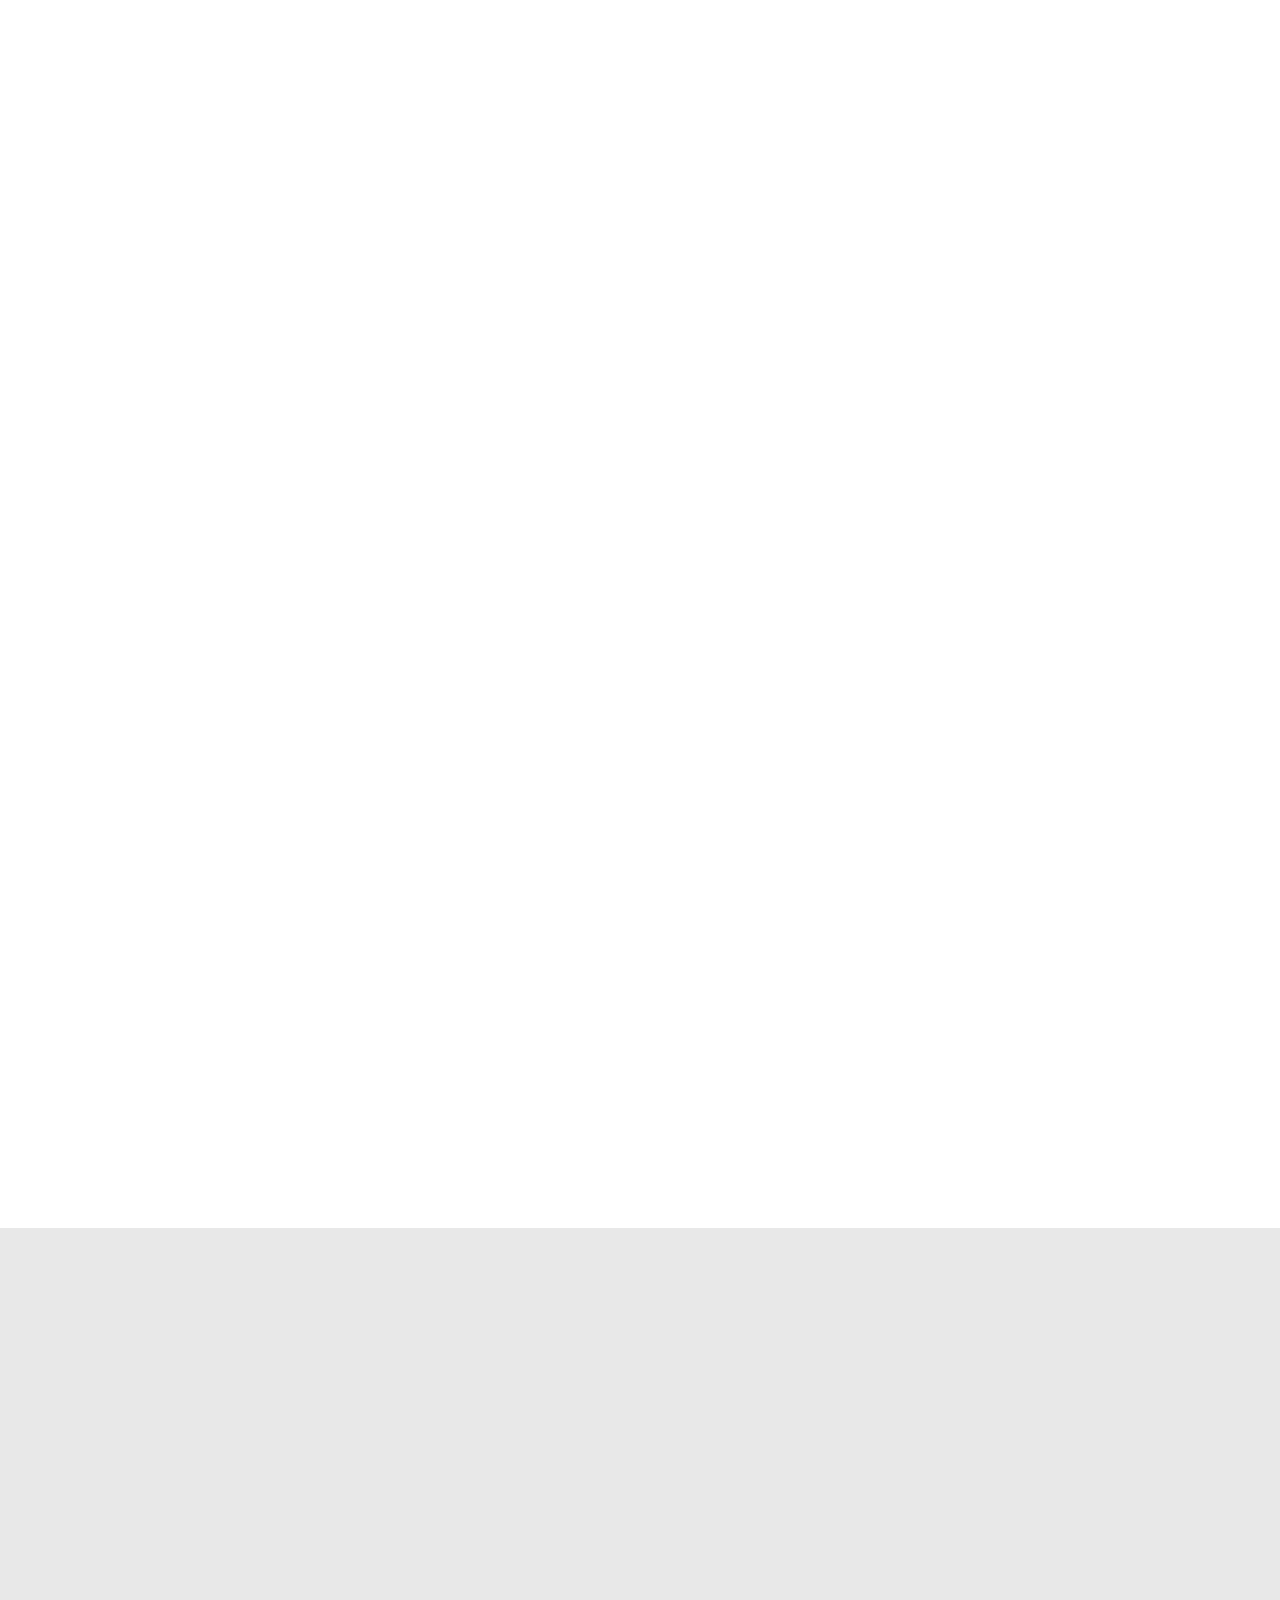
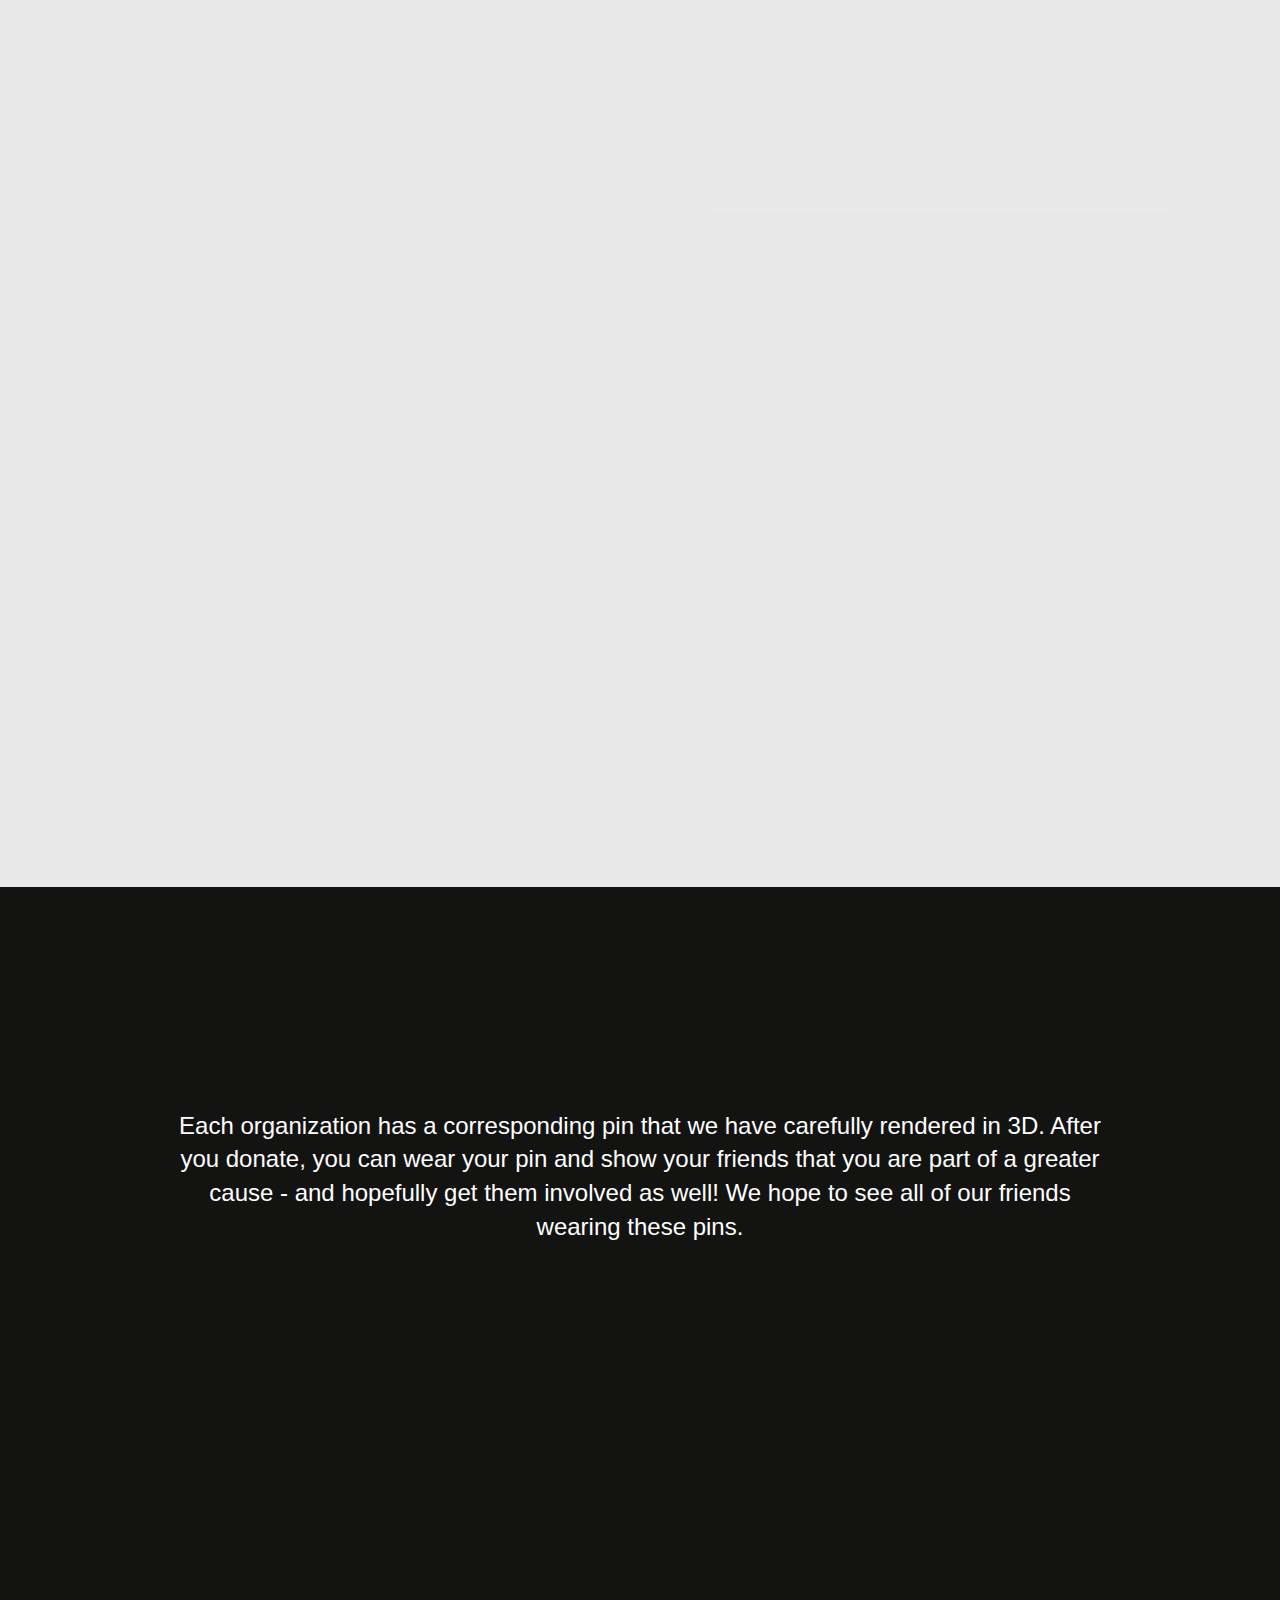
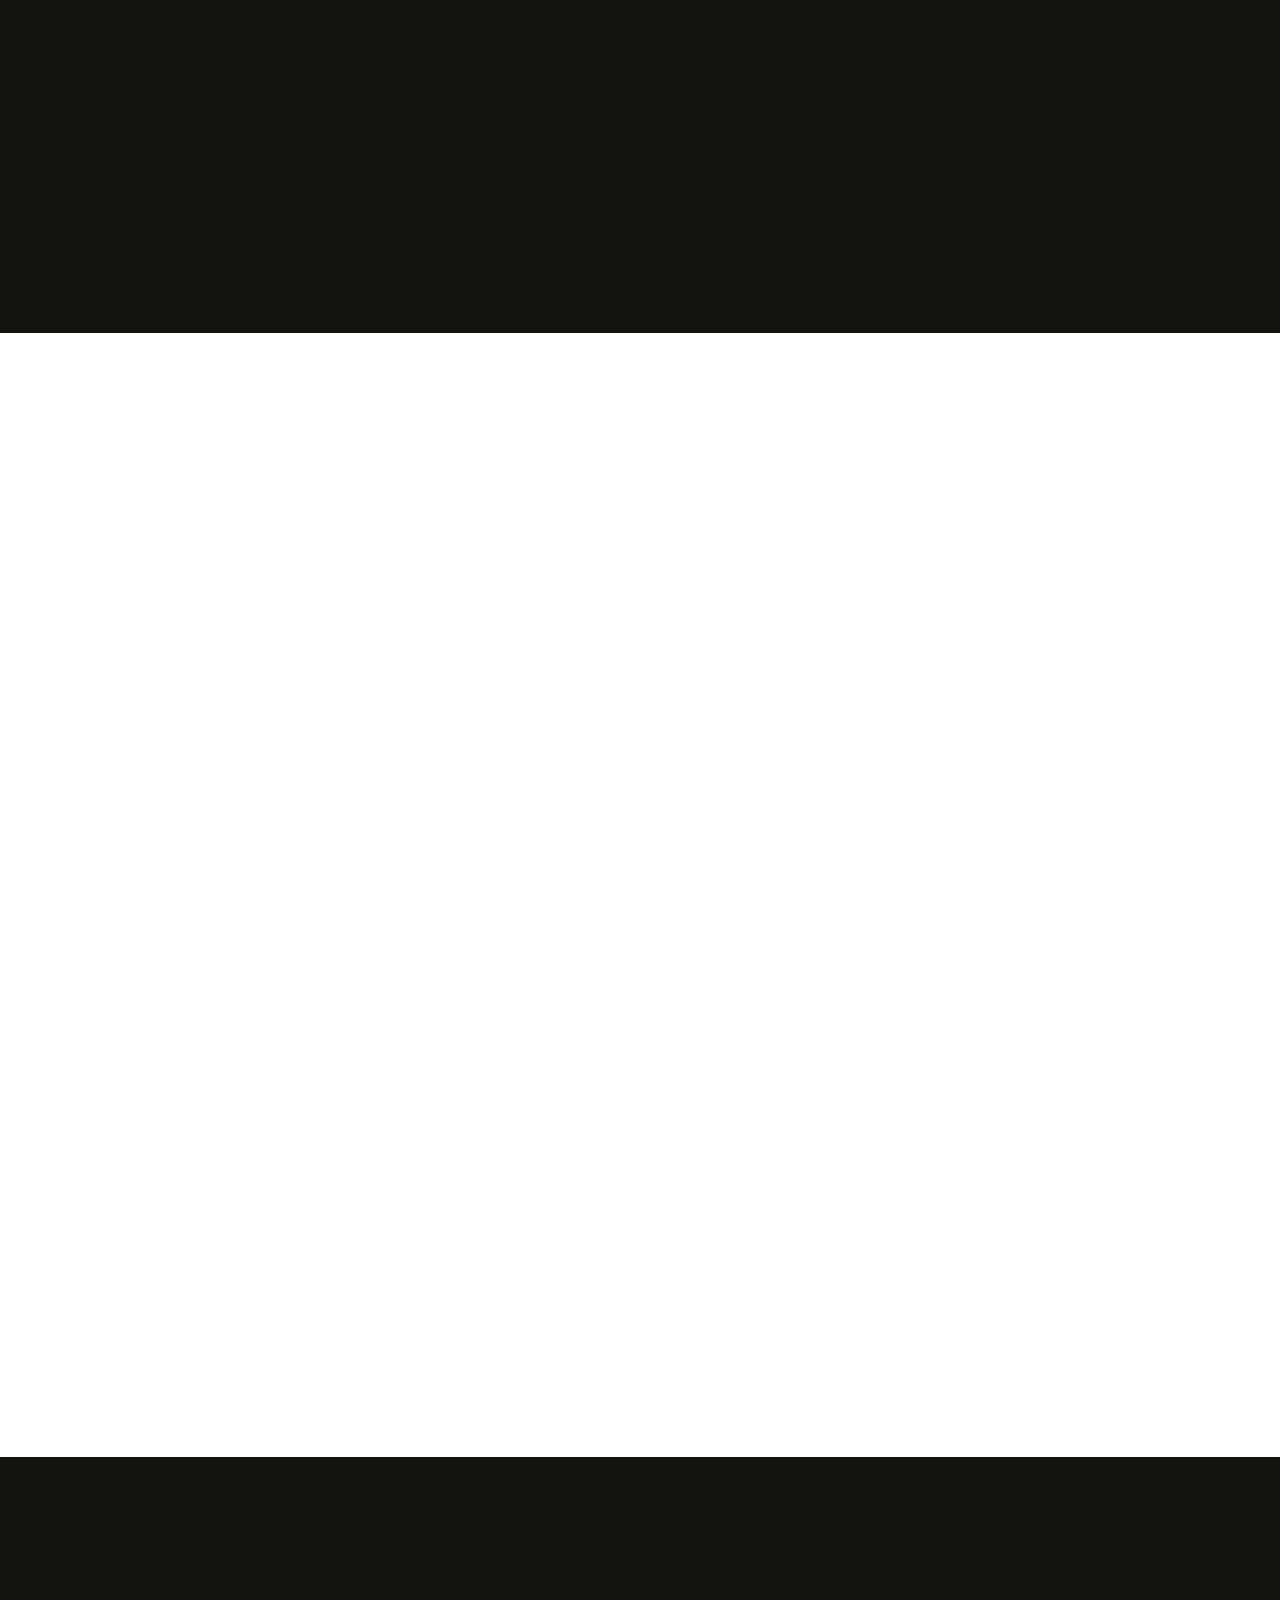
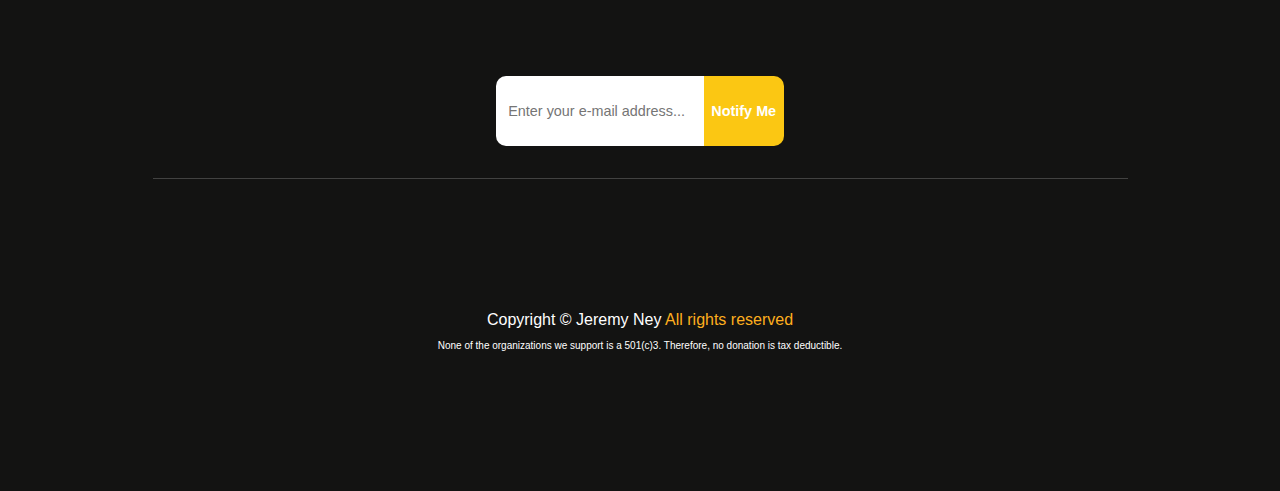
==== commit 2610ed89: "typo" ====
--- a/index.html
+++ b/index.html
@@ -182,7 +182,7 @@
 						<p data-scroll-reveal="wait 0.25s, then enter right and move 40px over 1s"> <strong>DESIGN</strong> Using a Monoprice Select 3D Printer, we custom build all of the pins for our advocates to wear. The images that we develop are all reclaimed prints from some of the most popular pins worn in America in the 1960s.</p>
 						<hr />
 						<p data-scroll-reveal="wait 0.25s, then enter right and move 40px over 1s"><strong>DONATE</strong> We have created a unique Venmo account that makes donating easier than ever before. Simply text $30 to @Activism-3D and indicate your address and the organization of your choice. We will then proceed to build your pin and mail it to you. </p>
-						<p data-scroll-reveal="wait 0.25s, then enter right and move 40px over 1s"><strong>DEMONSTRATE</strong> We hope that our friends will wear the pins in order to increase awareness about our causes and to attract others to join the fight. In addition, after every 10 donations, we send a hand-written letter to the NY members of Congress.</p>
+						<p data-scroll-reveal="wait 0.25s, then enter right and move 40px over 1s"><strong>DEMONSTRATE</strong> We hope that our friends will wear the pins in order to increase awareness about our causes and to attract others to join the fight. In addition, after every 3 donations, we send a hand-written letter to the NY members of Congress.</p>
 						<a href="https://venmo.com/"<button class="btn btn-md btn-primary" data-scroll-reveal="wait 0.25s, then enter right and move 40px over 1s">Get Venmo</button></a>
 						<a href="https://en.wikipedia.org/wiki/3D_printing"<button class="btn btn-md btn-default" data-scroll-reveal="wait 0.25s, then enter right and move 40px over 1s">3D Printing</button></a>
 					</div>
